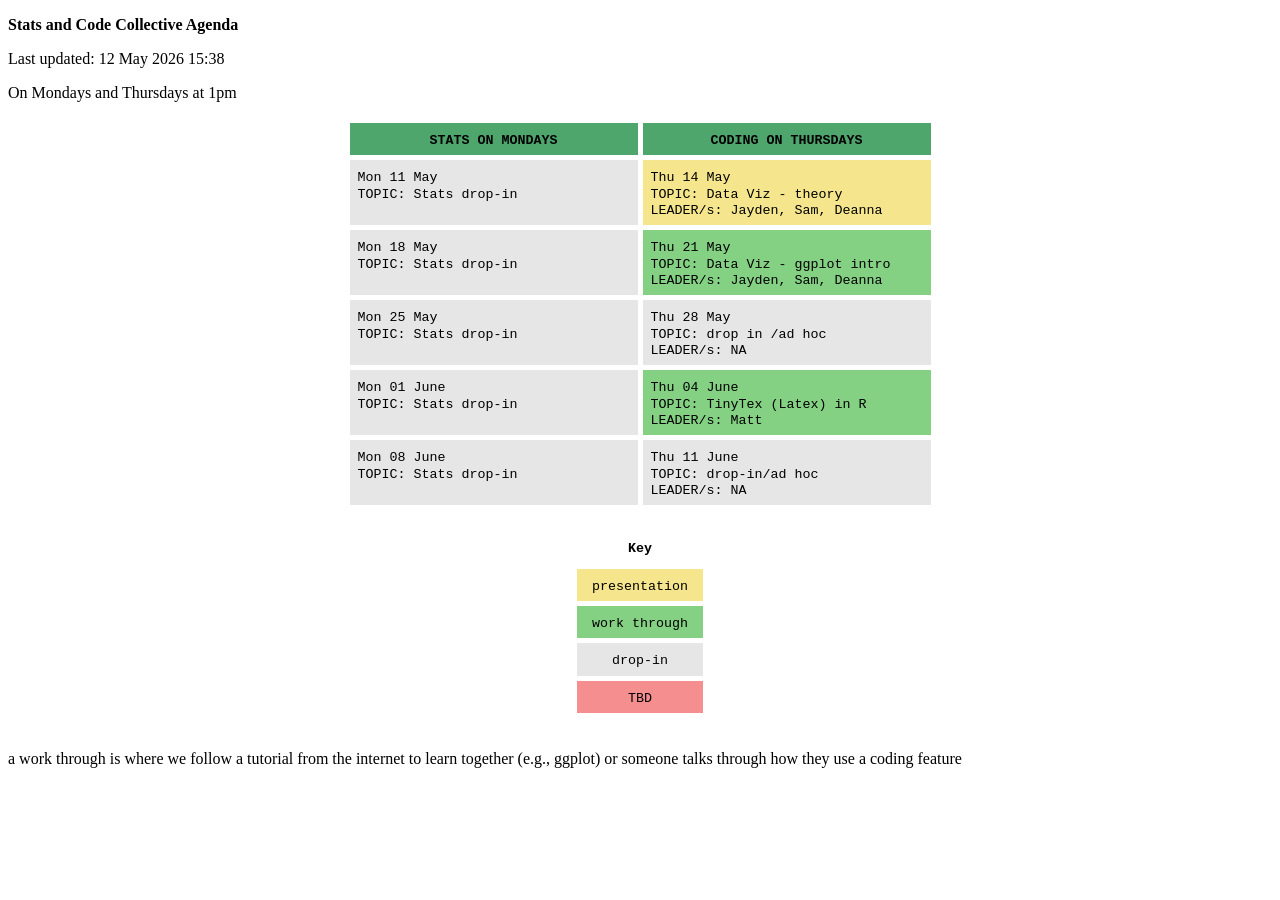
==== index.html @ 6c2052ed "update" ====
<!DOCTYPE html>
<html xmlns="http://www.w3.org/1999/xhtml" lang="en" xml:lang="en"><head>

<meta charset="utf-8">
<meta name="generator" content="quarto-1.9.36">

<meta name="viewport" content="width=device-width, initial-scale=1.0, user-scalable=yes">


<title>stats_and_code_collective_agenda</title>
<style>
/* Default styles provided by pandoc.
** See https://pandoc.org/MANUAL.html#variables-for-html for config info.
*/
code{white-space: pre-wrap;}
span.smallcaps{font-variant: small-caps;}
div.columns{display: flex; gap: min(4vw, 1.5em);}
div.column{flex: auto; overflow-x: auto;}
div.hanging-indent{margin-left: 1.5em; text-indent: -1.5em;}
ul.task-list{list-style: none;}
ul.task-list li input[type="checkbox"] {
  width: 0.8em;
  margin: 0 0.8em 0.2em -1em; /* quarto-specific, see https://github.com/quarto-dev/quarto-cli/issues/4556 */ 
  vertical-align: middle;
}
</style>


<script src="Stats_and_code_collective_agenda_files/libs/clipboard/clipboard.min.js"></script>
<script src="Stats_and_code_collective_agenda_files/libs/quarto-html/quarto.js" type="module"></script>
<script src="Stats_and_code_collective_agenda_files/libs/quarto-html/tabsets/tabsets.js" type="module"></script>
<script src="Stats_and_code_collective_agenda_files/libs/quarto-html/popper.min.js"></script>
<script src="Stats_and_code_collective_agenda_files/libs/quarto-html/tippy.umd.min.js"></script>
<script src="Stats_and_code_collective_agenda_files/libs/quarto-html/anchor.min.js"></script>
<link href="Stats_and_code_collective_agenda_files/libs/quarto-html/tippy.css" rel="stylesheet">
<link href="Stats_and_code_collective_agenda_files/libs/quarto-html/quarto-syntax-highlighting-845c23b38eaddc0f92fda52bfe77a8c8.css" rel="stylesheet" id="quarto-text-highlighting-styles">
<script src="Stats_and_code_collective_agenda_files/libs/bootstrap/bootstrap.min.js"></script>
<link href="Stats_and_code_collective_agenda_files/libs/bootstrap/bootstrap-icons.css" rel="stylesheet">
<link href="Stats_and_code_collective_agenda_files/libs/bootstrap/bootstrap-c3955f459717b5b4358c14a876ae69dc.min.css" rel="stylesheet" append-hash="true" id="quarto-bootstrap" data-mode="light">
<link href="Stats_and_code_collective_agenda_files/libs/tabwid-1.1.3/tabwid.css" rel="stylesheet">

<script src="Stats_and_code_collective_agenda_files/libs/tabwid-1.1.3/tabwid.js"></script>



</head>

<body class="fullcontent quarto-light">

<div id="quarto-content" class="page-columns page-rows-contents page-layout-article">

<main class="content" id="quarto-document-content">




<p><strong>Stats and Code Collective Agenda</strong></p>
<p>Last updated: 12 May 2026 15:38</p>
<p>On Mondays and Thursdays at 1pm</p>
<div class="tabwid"><style>.cl-d36c697e{}.cl-d3622162{font-family:'Courier New';font-size:10pt;font-weight:bold;font-style:normal;text-decoration:none;color:rgba(0, 0, 0, 1.00);background-color:transparent;}.cl-d362218a{font-family:'Courier New';font-size:10pt;font-weight:normal;font-style:normal;text-decoration:none;color:rgba(0, 0, 0, 1.00);background-color:transparent;}.cl-d367a27c{margin:0;text-align:center;border-bottom: 0 solid rgba(0, 0, 0, 1.00);border-top: 0 solid rgba(0, 0, 0, 1.00);border-left: 0 solid rgba(0, 0, 0, 1.00);border-right: 0 solid rgba(0, 0, 0, 1.00);padding-bottom:6pt;padding-top:6pt;padding-left:6pt;padding-right:6pt;line-height: 1;background-color:transparent;}.cl-d367a290{margin:0;text-align:left;border-bottom: 0 solid rgba(0, 0, 0, 1.00);border-top: 0 solid rgba(0, 0, 0, 1.00);border-left: 0 solid rgba(0, 0, 0, 1.00);border-right: 0 solid rgba(0, 0, 0, 1.00);padding-bottom:6pt;padding-top:6pt;padding-left:6pt;padding-right:6pt;line-height: 1;background-color:transparent;}.cl-d367cd7e{width:3in;background-color:rgba(78, 166, 109, 1.00);vertical-align: top;border-bottom: 4pt solid rgba(255, 255, 255, 1.00);border-top: 4pt solid rgba(255, 255, 255, 1.00);border-left: 4pt solid rgba(255, 255, 255, 1.00);border-right: 4pt solid rgba(255, 255, 255, 1.00);margin-bottom:0;margin-top:0;margin-left:0;margin-right:0;}.cl-d367cd88{width:3in;background-color:rgba(230, 230, 230, 1.00);vertical-align: top;border-bottom: 4pt solid rgba(255, 255, 255, 1.00);border-top: 0 solid rgba(0, 0, 0, 1.00);border-left: 4pt solid rgba(255, 255, 255, 1.00);border-right: 4pt solid rgba(255, 255, 255, 1.00);margin-bottom:0;margin-top:0;margin-left:0;margin-right:0;}.cl-d367cd92{width:3in;background-color:rgba(245, 230, 142, 1.00);vertical-align: top;border-bottom: 4pt solid rgba(255, 255, 255, 1.00);border-top: 0 solid rgba(0, 0, 0, 1.00);border-left: 4pt solid rgba(255, 255, 255, 1.00);border-right: 4pt solid rgba(255, 255, 255, 1.00);margin-bottom:0;margin-top:0;margin-left:0;margin-right:0;}.cl-d367cd93{width:3in;background-color:rgba(230, 230, 230, 1.00);vertical-align: top;border-bottom: 4pt solid rgba(255, 255, 255, 1.00);border-top: 4pt solid rgba(255, 255, 255, 1.00);border-left: 4pt solid rgba(255, 255, 255, 1.00);border-right: 4pt solid rgba(255, 255, 255, 1.00);margin-bottom:0;margin-top:0;margin-left:0;margin-right:0;}.cl-d367cd9c{width:3in;background-color:rgba(133, 209, 132, 1.00);vertical-align: top;border-bottom: 4pt solid rgba(255, 255, 255, 1.00);border-top: 4pt solid rgba(255, 255, 255, 1.00);border-left: 4pt solid rgba(255, 255, 255, 1.00);border-right: 4pt solid rgba(255, 255, 255, 1.00);margin-bottom:0;margin-top:0;margin-left:0;margin-right:0;}.cl-d367cd9d{width:3in;background-color:rgba(230, 230, 230, 1.00);vertical-align: top;border-bottom: 4pt solid rgba(255, 255, 255, 1.00);border-top: 4pt solid rgba(255, 255, 255, 1.00);border-left: 4pt solid rgba(255, 255, 255, 1.00);border-right: 4pt solid rgba(255, 255, 255, 1.00);margin-bottom:0;margin-top:0;margin-left:0;margin-right:0;}.cl-d367cd9e{width:3in;background-color:rgba(230, 230, 230, 1.00);vertical-align: top;border-bottom: 4pt solid rgba(255, 255, 255, 1.00);border-top: 4pt solid rgba(255, 255, 255, 1.00);border-left: 4pt solid rgba(255, 255, 255, 1.00);border-right: 4pt solid rgba(255, 255, 255, 1.00);margin-bottom:0;margin-top:0;margin-left:0;margin-right:0;}.cl-d367cda6{width:3in;background-color:rgba(133, 209, 132, 1.00);vertical-align: top;border-bottom: 4pt solid rgba(255, 255, 255, 1.00);border-top: 4pt solid rgba(255, 255, 255, 1.00);border-left: 4pt solid rgba(255, 255, 255, 1.00);border-right: 4pt solid rgba(255, 255, 255, 1.00);margin-bottom:0;margin-top:0;margin-left:0;margin-right:0;}.cl-d367cda7{width:3in;background-color:rgba(230, 230, 230, 1.00);vertical-align: top;border-bottom: 4pt solid rgba(255, 255, 255, 1.00);border-top: 4pt solid rgba(255, 255, 255, 1.00);border-left: 4pt solid rgba(255, 255, 255, 1.00);border-right: 4pt solid rgba(255, 255, 255, 1.00);margin-bottom:0;margin-top:0;margin-left:0;margin-right:0;}</style><table data-quarto-disable-processing="true" class="cl-d36c697e"><thead><tr style="overflow-wrap:break-word;"><th class="cl-d367cd7e"><p class="cl-d367a27c"><span class="cl-d3622162">STATS ON MONDAYS</span></p></th><th class="cl-d367cd7e"><p class="cl-d367a27c"><span class="cl-d3622162">CODING ON THURSDAYS</span></p></th></tr></thead><tbody><tr style="overflow-wrap:break-word;"><td class="cl-d367cd88"><p class="cl-d367a290"><span class="cl-d362218a">Mon 11 May</span><br><span class="cl-d362218a">TOPIC: Stats drop-in</span><br></p></td><td class="cl-d367cd92"><p class="cl-d367a290"><span class="cl-d362218a">Thu 14 May</span><br><span class="cl-d362218a">TOPIC: Data Viz - theory</span><br><span class="cl-d362218a">LEADER/s: Jayden, Sam, Deanna</span></p></td></tr><tr style="overflow-wrap:break-word;"><td class="cl-d367cd93"><p class="cl-d367a290"><span class="cl-d362218a">Mon 18 May</span><br><span class="cl-d362218a">TOPIC: Stats drop-in</span><br></p></td><td class="cl-d367cd9c"><p class="cl-d367a290"><span class="cl-d362218a">Thu 21 May</span><br><span class="cl-d362218a">TOPIC: Data Viz - ggplot intro</span><br><span class="cl-d362218a">LEADER/s: Jayden, Sam, Deanna</span></p></td></tr><tr style="overflow-wrap:break-word;"><td class="cl-d367cd9d"><p class="cl-d367a290"><span class="cl-d362218a">Mon 25 May</span><br><span class="cl-d362218a">TOPIC: Stats drop-in</span><br></p></td><td class="cl-d367cd9d"><p class="cl-d367a290"><span class="cl-d362218a">Thu 28 May</span><br><span class="cl-d362218a">TOPIC: drop in /ad hoc</span><br><span class="cl-d362218a">LEADER/s: NA</span></p></td></tr><tr style="overflow-wrap:break-word;"><td class="cl-d367cd9e"><p class="cl-d367a290"><span class="cl-d362218a">Mon 01 June</span><br><span class="cl-d362218a">TOPIC: Stats drop-in</span><br></p></td><td class="cl-d367cda6"><p class="cl-d367a290"><span class="cl-d362218a">Thu 04 June</span><br><span class="cl-d362218a">TOPIC: TinyTex (Latex) in R</span><br><span class="cl-d362218a">LEADER/s: Matt</span></p></td></tr><tr style="overflow-wrap:break-word;"><td class="cl-d367cda7"><p class="cl-d367a290"><span class="cl-d362218a">Mon 08 June</span><br><span class="cl-d362218a">TOPIC: Stats drop-in</span><br></p></td><td class="cl-d367cda7"><p class="cl-d367a290"><span class="cl-d362218a">Thu 11 June</span><br><span class="cl-d362218a">TOPIC: drop-in/ad hoc</span><br><span class="cl-d362218a">LEADER/s: NA</span></p></td></tr></tbody></table></div>
<div class="tabwid"><style>.cl-d374af30{}.cl-d36f9734{font-family:'Courier New';font-size:10pt;font-weight:bold;font-style:normal;text-decoration:none;color:rgba(0, 0, 0, 1.00);background-color:transparent;}.cl-d36f973e{font-family:'Courier New';font-size:10pt;font-weight:normal;font-style:normal;text-decoration:none;color:rgba(0, 0, 0, 1.00);background-color:transparent;}.cl-d371ae20{margin:0;text-align:center;border-bottom: 0 solid rgba(0, 0, 0, 1.00);border-top: 0 solid rgba(0, 0, 0, 1.00);border-left: 0 solid rgba(0, 0, 0, 1.00);border-right: 0 solid rgba(0, 0, 0, 1.00);padding-bottom:6pt;padding-top:6pt;padding-left:6pt;padding-right:6pt;line-height: 1;background-color:transparent;}.cl-d371c036{width:1.322in;background-color:transparent;vertical-align: middle;border-bottom: 4pt solid rgba(255, 255, 255, 1.00);border-top: 4pt solid rgba(255, 255, 255, 1.00);border-left: 4pt solid rgba(255, 255, 255, 1.00);border-right: 4pt solid rgba(255, 255, 255, 1.00);margin-bottom:0;margin-top:0;margin-left:0;margin-right:0;}.cl-d371c037{width:1.322in;background-color:rgba(245, 230, 142, 1.00);vertical-align: middle;border-bottom: 4pt solid rgba(255, 255, 255, 1.00);border-top: 0 solid rgba(0, 0, 0, 1.00);border-left: 4pt solid rgba(255, 255, 255, 1.00);border-right: 4pt solid rgba(255, 255, 255, 1.00);margin-bottom:0;margin-top:0;margin-left:0;margin-right:0;}.cl-d371c038{width:1.322in;background-color:rgba(133, 209, 132, 1.00);vertical-align: middle;border-bottom: 4pt solid rgba(255, 255, 255, 1.00);border-top: 4pt solid rgba(255, 255, 255, 1.00);border-left: 4pt solid rgba(255, 255, 255, 1.00);border-right: 4pt solid rgba(255, 255, 255, 1.00);margin-bottom:0;margin-top:0;margin-left:0;margin-right:0;}.cl-d371c040{width:1.322in;background-color:rgba(230, 230, 230, 1.00);vertical-align: middle;border-bottom: 4pt solid rgba(255, 255, 255, 1.00);border-top: 4pt solid rgba(255, 255, 255, 1.00);border-left: 4pt solid rgba(255, 255, 255, 1.00);border-right: 4pt solid rgba(255, 255, 255, 1.00);margin-bottom:0;margin-top:0;margin-left:0;margin-right:0;}.cl-d371c041{width:1.322in;background-color:rgba(245, 142, 142, 1.00);vertical-align: middle;border-bottom: 4pt solid rgba(255, 255, 255, 1.00);border-top: 4pt solid rgba(255, 255, 255, 1.00);border-left: 4pt solid rgba(255, 255, 255, 1.00);border-right: 4pt solid rgba(255, 255, 255, 1.00);margin-bottom:0;margin-top:0;margin-left:0;margin-right:0;}</style><table data-quarto-disable-processing="true" class="cl-d374af30"><thead><tr style="overflow-wrap:break-word;"><th class="cl-d371c036"><p class="cl-d371ae20"><span class="cl-d36f9734">Key</span></p></th></tr></thead><tbody><tr style="overflow-wrap:break-word;"><td class="cl-d371c037"><p class="cl-d371ae20"><span class="cl-d36f973e">presentation</span></p></td></tr><tr style="overflow-wrap:break-word;"><td class="cl-d371c038"><p class="cl-d371ae20"><span class="cl-d36f973e">work through</span></p></td></tr><tr style="overflow-wrap:break-word;"><td class="cl-d371c040"><p class="cl-d371ae20"><span class="cl-d36f973e">drop-in</span></p></td></tr><tr style="overflow-wrap:break-word;"><td class="cl-d371c041"><p class="cl-d371ae20"><span class="cl-d36f973e">TBD</span></p></td></tr></tbody></table></div>
<p>a work through is where we follow a tutorial from the internet to learn together (e.g., ggplot) or someone talks through how they use a coding feature</p>

</main>
<!-- /main column -->
<script id="quarto-html-after-body" type="application/javascript">
  window.document.addEventListener("DOMContentLoaded", function (event) {
    const icon = "";
    const anchorJS = new window.AnchorJS();
    anchorJS.options = {
      placement: 'right',
      icon: icon
    };
    anchorJS.add('.anchored');
    const isCodeAnnotation = (el) => {
      for (const clz of el.classList) {
        if (clz.startsWith('code-annotation-')) {                     
          return true;
        }
      }
      return false;
    }
    const onCopySuccess = function(e) {
      // button target
      const button = e.trigger;
      // don't keep focus
      button.blur();
      // flash "checked"
      button.classList.add('code-copy-button-checked');
      var currentTitle = button.getAttribute("title");
      button.setAttribute("title", "Copied!");
      let tooltip;
      if (window.bootstrap) {
        button.setAttribute("data-bs-toggle", "tooltip");
        button.setAttribute("data-bs-placement", "left");
        button.setAttribute("data-bs-title", "Copied!");
        tooltip = new bootstrap.Tooltip(button, 
          { trigger: "manual", 
            customClass: "code-copy-button-tooltip",
            offset: [0, -8]});
        tooltip.show();    
      }
      setTimeout(function() {
        if (tooltip) {
          tooltip.hide();
          button.removeAttribute("data-bs-title");
          button.removeAttribute("data-bs-toggle");
          button.removeAttribute("data-bs-placement");
        }
        button.setAttribute("title", currentTitle);
        button.classList.remove('code-copy-button-checked');
      }, 1000);
      // clear code selection
      e.clearSelection();
    }
    const getTextToCopy = function(trigger) {
      const outerScaffold = trigger.parentElement.cloneNode(true);
      const codeEl = outerScaffold.querySelector('code');
      for (const childEl of codeEl.children) {
        if (isCodeAnnotation(childEl)) {
          childEl.remove();
        }
      }
      return codeEl.innerText;
    }
    const clipboard = new window.ClipboardJS('.code-copy-button:not([data-in-quarto-modal])', {
      text: getTextToCopy
    });
    clipboard.on('success', onCopySuccess);
    if (window.document.getElementById('quarto-embedded-source-code-modal')) {
      const clipboardModal = new window.ClipboardJS('.code-copy-button[data-in-quarto-modal]', {
        text: getTextToCopy,
        container: window.document.getElementById('quarto-embedded-source-code-modal')
      });
      clipboardModal.on('success', onCopySuccess);
    }
      var localhostRegex = new RegExp(/^(?:http|https):\/\/localhost\:?[0-9]*\//);
      var mailtoRegex = new RegExp(/^mailto:/);
        var filterRegex = new RegExp('/' + window.location.host + '/');
      var isInternal = (href) => {
          return filterRegex.test(href) || localhostRegex.test(href) || mailtoRegex.test(href);
      }
      // Inspect non-navigation links and adorn them if external
     var links = window.document.querySelectorAll('a[href]:not(.nav-link):not(.navbar-brand):not(.toc-action):not(.sidebar-link):not(.sidebar-item-toggle):not(.pagination-link):not(.no-external):not([aria-hidden]):not(.dropdown-item):not(.quarto-navigation-tool):not(.about-link)');
      for (var i=0; i<links.length; i++) {
        const link = links[i];
        if (!isInternal(link.href)) {
          // undo the damage that might have been done by quarto-nav.js in the case of
          // links that we want to consider external
          if (link.dataset.originalHref !== undefined) {
            link.href = link.dataset.originalHref;
          }
        }
      }
    function tippyHover(el, contentFn, onTriggerFn, onUntriggerFn) {
      const config = {
        allowHTML: true,
        maxWidth: 500,
        delay: 100,
        arrow: false,
        appendTo: function(el) {
            return el.parentElement;
        },
        interactive: true,
        interactiveBorder: 10,
        theme: 'quarto',
        placement: 'bottom-start',
      };
      if (contentFn) {
        config.content = contentFn;
      }
      if (onTriggerFn) {
        config.onTrigger = onTriggerFn;
      }
      if (onUntriggerFn) {
        config.onUntrigger = onUntriggerFn;
      }
      window.tippy(el, config); 
    }
    const noterefs = window.document.querySelectorAll('a[role="doc-noteref"]');
    for (var i=0; i<noterefs.length; i++) {
      const ref = noterefs[i];
      tippyHover(ref, function() {
        // use id or data attribute instead here
        let href = ref.getAttribute('data-footnote-href') || ref.getAttribute('href');
        try { href = new URL(href).hash; } catch {}
        const id = href.replace(/^#\/?/, "");
        const note = window.document.getElementById(id);
        if (note) {
          return note.innerHTML;
        } else {
          return "";
        }
      });
    }
    const xrefs = window.document.querySelectorAll('a.quarto-xref');
    const processXRef = (id, note) => {
      // Strip column container classes
      const stripColumnClz = (el) => {
        el.classList.remove("page-full", "page-columns");
        if (el.children) {
          for (const child of el.children) {
            stripColumnClz(child);
          }
        }
      }
      stripColumnClz(note)
      if (id === null || id.startsWith('sec-')) {
        // Special case sections, only their first couple elements
        const container = document.createElement("div");
        if (note.children && note.children.length > 2) {
          container.appendChild(note.children[0].cloneNode(true));
          for (let i = 1; i < note.children.length; i++) {
            const child = note.children[i];
            if (child.tagName === "P" && child.innerText === "") {
              continue;
            } else {
              container.appendChild(child.cloneNode(true));
              break;
            }
          }
          if (window.Quarto?.typesetMath) {
            window.Quarto.typesetMath(container);
          }
          return container.innerHTML
        } else {
          if (window.Quarto?.typesetMath) {
            window.Quarto.typesetMath(note);
          }
          return note.innerHTML;
        }
      } else {
        // Remove any anchor links if they are present
        const anchorLink = note.querySelector('a.anchorjs-link');
        if (anchorLink) {
          anchorLink.remove();
        }
        if (window.Quarto?.typesetMath) {
          window.Quarto.typesetMath(note);
        }
        if (note.classList.contains("callout")) {
          return note.outerHTML;
        } else {
          return note.innerHTML;
        }
      }
    }
    for (var i=0; i<xrefs.length; i++) {
      const xref = xrefs[i];
      tippyHover(xref, undefined, function(instance) {
        instance.disable();
        let url = xref.getAttribute('href');
        let hash = undefined; 
        if (url.startsWith('#')) {
          hash = url;
        } else {
          try { hash = new URL(url).hash; } catch {}
        }
        if (hash) {
          const id = hash.replace(/^#\/?/, "");
          const note = window.document.getElementById(id);
          if (note !== null) {
            try {
              const html = processXRef(id, note.cloneNode(true));
              instance.setContent(html);
            } finally {
              instance.enable();
              instance.show();
            }
          } else {
            // See if we can fetch this
            fetch(url.split('#')[0])
            .then(res => res.text())
            .then(html => {
              const parser = new DOMParser();
              const htmlDoc = parser.parseFromString(html, "text/html");
              const note = htmlDoc.getElementById(id);
              if (note !== null) {
                const html = processXRef(id, note);
                instance.setContent(html);
              } 
            }).finally(() => {
              instance.enable();
              instance.show();
            });
          }
        } else {
          // See if we can fetch a full url (with no hash to target)
          // This is a special case and we should probably do some content thinning / targeting
          fetch(url)
          .then(res => res.text())
          .then(html => {
            const parser = new DOMParser();
            const htmlDoc = parser.parseFromString(html, "text/html");
            const note = htmlDoc.querySelector('main.content');
            if (note !== null) {
              // This should only happen for chapter cross references
              // (since there is no id in the URL)
              // remove the first header
              if (note.children.length > 0 && note.children[0].tagName === "HEADER") {
                note.children[0].remove();
              }
              const html = processXRef(null, note);
              instance.setContent(html);
            } 
          }).finally(() => {
            instance.enable();
            instance.show();
          });
        }
      }, function(instance) {
      });
    }
        let selectedAnnoteEl;
        const selectorForAnnotation = ( cell, annotation) => {
          let cellAttr = 'data-code-cell="' + cell + '"';
          let lineAttr = 'data-code-annotation="' +  annotation + '"';
          const selector = 'span[' + cellAttr + '][' + lineAttr + ']';
          return selector;
        }
        const selectCodeLines = (annoteEl) => {
          const doc = window.document;
          const targetCell = annoteEl.getAttribute("data-target-cell");
          const targetAnnotation = annoteEl.getAttribute("data-target-annotation");
          const annoteSpan = window.document.querySelector(selectorForAnnotation(targetCell, targetAnnotation));
          const lines = annoteSpan.getAttribute("data-code-lines").split(",");
          const lineIds = lines.map((line) => {
            return targetCell + "-" + line;
          })
          let top = null;
          let height = null;
          let parent = null;
          if (lineIds.length > 0) {
              //compute the position of the single el (top and bottom and make a div)
              const el = window.document.getElementById(lineIds[0]);
              top = el.offsetTop;
              height = el.offsetHeight;
              parent = el.parentElement.parentElement;
            if (lineIds.length > 1) {
              const lastEl = window.document.getElementById(lineIds[lineIds.length - 1]);
              const bottom = lastEl.offsetTop + lastEl.offsetHeight;
              height = bottom - top;
            }
            if (top !== null && height !== null && parent !== null) {
              // cook up a div (if necessary) and position it 
              let div = window.document.getElementById("code-annotation-line-highlight");
              if (div === null) {
                div = window.document.createElement("div");
                div.setAttribute("id", "code-annotation-line-highlight");
                div.style.position = 'absolute';
                parent.appendChild(div);
              }
              div.style.top = top - 2 + "px";
              div.style.height = height + 4 + "px";
              div.style.left = 0;
              let gutterDiv = window.document.getElementById("code-annotation-line-highlight-gutter");
              if (gutterDiv === null) {
                gutterDiv = window.document.createElement("div");
                gutterDiv.setAttribute("id", "code-annotation-line-highlight-gutter");
                gutterDiv.style.position = 'absolute';
                const codeCell = window.document.getElementById(targetCell);
                const gutter = codeCell.querySelector('.code-annotation-gutter');
                gutter.appendChild(gutterDiv);
              }
              gutterDiv.style.top = top - 2 + "px";
              gutterDiv.style.height = height + 4 + "px";
            }
            selectedAnnoteEl = annoteEl;
          }
        };
        const unselectCodeLines = () => {
          const elementsIds = ["code-annotation-line-highlight", "code-annotation-line-highlight-gutter"];
          elementsIds.forEach((elId) => {
            const div = window.document.getElementById(elId);
            if (div) {
              div.remove();
            }
          });
          selectedAnnoteEl = undefined;
        };
          // Handle positioning of the toggle
      window.addEventListener(
        "resize",
        throttle(() => {
          elRect = undefined;
          if (selectedAnnoteEl) {
            selectCodeLines(selectedAnnoteEl);
          }
        }, 10)
      );
      function throttle(fn, ms) {
      let throttle = false;
      let timer;
        return (...args) => {
          if(!throttle) { // first call gets through
              fn.apply(this, args);
              throttle = true;
          } else { // all the others get throttled
              if(timer) clearTimeout(timer); // cancel #2
              timer = setTimeout(() => {
                fn.apply(this, args);
                timer = throttle = false;
              }, ms);
          }
        };
      }
        // Attach click handler to the DT
        const annoteDls = window.document.querySelectorAll('dt[data-target-cell]');
        for (const annoteDlNode of annoteDls) {
          annoteDlNode.addEventListener('click', (event) => {
            const clickedEl = event.target;
            if (clickedEl !== selectedAnnoteEl) {
              unselectCodeLines();
              const activeEl = window.document.querySelector('dt[data-target-cell].code-annotation-active');
              if (activeEl) {
                activeEl.classList.remove('code-annotation-active');
              }
              selectCodeLines(clickedEl);
              clickedEl.classList.add('code-annotation-active');
            } else {
              // Unselect the line
              unselectCodeLines();
              clickedEl.classList.remove('code-annotation-active');
            }
          });
        }
    const findCites = (el) => {
      const parentEl = el.parentElement;
      if (parentEl) {
        const cites = parentEl.dataset.cites;
        if (cites) {
          return {
            el,
            cites: cites.split(' ')
          };
        } else {
          return findCites(el.parentElement)
        }
      } else {
        return undefined;
      }
    };
    var bibliorefs = window.document.querySelectorAll('a[role="doc-biblioref"]');
    for (var i=0; i<bibliorefs.length; i++) {
      const ref = bibliorefs[i];
      const citeInfo = findCites(ref);
      if (citeInfo) {
        tippyHover(citeInfo.el, function() {
          var popup = window.document.createElement('div');
          citeInfo.cites.forEach(function(cite) {
            var citeDiv = window.document.createElement('div');
            citeDiv.classList.add('hanging-indent');
            citeDiv.classList.add('csl-entry');
            var biblioDiv = window.document.getElementById('ref-' + cite);
            if (biblioDiv) {
              citeDiv.innerHTML = biblioDiv.innerHTML;
            }
            popup.appendChild(citeDiv);
          });
          return popup.innerHTML;
        });
      }
    }
  });
  </script>
</div> <!-- /content -->




</body></html>
---- Stats_and_code_collective_agenda_files/libs/quarto-html/tippy.css ----
.tippy-box[data-animation=fade][data-state=hidden]{opacity:0}[data-tippy-root]{max-width:calc(100vw - 10px)}.tippy-box{position:relative;background-color:#333;color:#fff;border-radius:4px;font-size:14px;line-height:1.4;white-space:normal;outline:0;transition-property:transform,visibility,opacity}.tippy-box[data-placement^=top]>.tippy-arrow{bottom:0}.tippy-box[data-placement^=top]>.tippy-arrow:before{bottom:-7px;left:0;border-width:8px 8px 0;border-top-color:initial;transform-origin:center top}.tippy-box[data-placement^=bottom]>.tippy-arrow{top:0}.tippy-box[data-placement^=bottom]>.tippy-arrow:before{top:-7px;left:0;border-width:0 8px 8px;border-bottom-color:initial;transform-origin:center bottom}.tippy-box[data-placement^=left]>.tippy-arrow{right:0}.tippy-box[data-placement^=left]>.tippy-arrow:before{border-width:8px 0 8px 8px;border-left-color:initial;right:-7px;transform-origin:center left}.tippy-box[data-placement^=right]>.tippy-arrow{left:0}.tippy-box[data-placement^=right]>.tippy-arrow:before{left:-7px;border-width:8px 8px 8px 0;border-right-color:initial;transform-origin:center right}.tippy-box[data-inertia][data-state=visible]{transition-timing-function:cubic-bezier(.54,1.5,.38,1.11)}.tippy-arrow{width:16px;height:16px;color:#333}.tippy-arrow:before{content:"";position:absolute;border-color:transparent;border-style:solid}.tippy-content{position:relative;padding:5px 9px;z-index:1}
---- Stats_and_code_collective_agenda_files/libs/quarto-html/quarto-syntax-highlighting-845c23b38eaddc0f92fda52bfe77a8c8.css ----
/* quarto syntax highlight colors */
:root {
  --quarto-hl-ot-color: #003B4F;
  --quarto-hl-at-color: #657422;
  --quarto-hl-ss-color: #20794D;
  --quarto-hl-an-color: #5E5E5E;
  --quarto-hl-fu-color: #4758AB;
  --quarto-hl-st-color: #20794D;
  --quarto-hl-cf-color: #003B4F;
  --quarto-hl-op-color: #5E5E5E;
  --quarto-hl-er-color: #AD0000;
  --quarto-hl-bn-color: #AD0000;
  --quarto-hl-al-color: #AD0000;
  --quarto-hl-va-color: #111111;
  --quarto-hl-bu-color: inherit;
  --quarto-hl-ex-color: inherit;
  --quarto-hl-pp-color: #AD0000;
  --quarto-hl-in-color: #5E5E5E;
  --quarto-hl-vs-color: #20794D;
  --quarto-hl-wa-color: #5E5E5E;
  --quarto-hl-do-color: #5E5E5E;
  --quarto-hl-im-color: #00769E;
  --quarto-hl-ch-color: #20794D;
  --quarto-hl-dt-color: #AD0000;
  --quarto-hl-fl-color: #AD0000;
  --quarto-hl-co-color: #5E5E5E;
  --quarto-hl-cv-color: #5E5E5E;
  --quarto-hl-cn-color: #8f5902;
  --quarto-hl-sc-color: #5E5E5E;
  --quarto-hl-dv-color: #AD0000;
  --quarto-hl-kw-color: #003B4F;
}

/* other quarto variables */
:root {
  --quarto-font-monospace: SFMono-Regular, Menlo, Monaco, Consolas, "Liberation Mono", "Courier New", monospace;
}

/* syntax highlight based on Pandoc's rules */
pre > code.sourceCode > span {
  color: #003B4F;
}

code.sourceCode > span {
  color: #003B4F;
}

div.sourceCode,
div.sourceCode pre.sourceCode {
  color: #003B4F;
}

/* Normal */
code span {
  color: #003B4F;
}

/* Alert */
code span.al {
  color: #AD0000;
  font-style: inherit;
}

/* Annotation */
code span.an {
  color: #5E5E5E;
  font-style: inherit;
}

/* Attribute */
code span.at {
  color: #657422;
  font-style: inherit;
}

/* BaseN */
code span.bn {
  color: #AD0000;
  font-style: inherit;
}

/* BuiltIn */
code span.bu {
  font-style: inherit;
}

/* ControlFlow */
code span.cf {
  color: #003B4F;
  font-weight: bold;
  font-style: inherit;
}

/* Char */
code span.ch {
  color: #20794D;
  font-style: inherit;
}

/* Constant */
code span.cn {
  color: #8f5902;
  font-style: inherit;
}

/* Comment */
code span.co {
  color: #5E5E5E;
  font-style: inherit;
}

/* CommentVar */
code span.cv {
  color: #5E5E5E;
  font-style: italic;
}

/* Documentation */
code span.do {
  color: #5E5E5E;
  font-style: italic;
}

/* DataType */
code span.dt {
  color: #AD0000;
  font-style: inherit;
}

/* DecVal */
code span.dv {
  color: #AD0000;
  font-style: inherit;
}

/* Error */
code span.er {
  color: #AD0000;
  font-style: inherit;
}

/* Extension */
code span.ex {
  font-style: inherit;
}

/* Float */
code span.fl {
  color: #AD0000;
  font-style: inherit;
}

/* Function */
code span.fu {
  color: #4758AB;
  font-style: inherit;
}

/* Import */
code span.im {
  color: #00769E;
  font-style: inherit;
}

/* Information */
code span.in {
  color: #5E5E5E;
  font-style: inherit;
}

/* Keyword */
code span.kw {
  color: #003B4F;
  font-weight: bold;
  font-style: inherit;
}

/* Operator */
code span.op {
  color: #5E5E5E;
  font-style: inherit;
}

/* Other */
code span.ot {
  color: #003B4F;
  font-style: inherit;
}

/* Preprocessor */
code span.pp {
  color: #AD0000;
  font-style: inherit;
}

/* SpecialChar */
code span.sc {
  color: #5E5E5E;
  font-style: inherit;
}

/* SpecialString */
code span.ss {
  color: #20794D;
  font-style: inherit;
}

/* String */
code span.st {
  color: #20794D;
  font-style: inherit;
}

/* Variable */
code span.va {
  color: #111111;
  font-style: inherit;
}

/* VerbatimString */
code span.vs {
  color: #20794D;
  font-style: inherit;
}

/* Warning */
code span.wa {
  color: #5E5E5E;
  font-style: italic;
}

.prevent-inlining {
  content: "</";
}

/*# sourceMappingURL=ac89f0bb514bba72461919f78549e31c.css.map */
---- Stats_and_code_collective_agenda_files/libs/tabwid-1.1.3/tabwid.css ----
.tabwid {
  font-size: initial;
  padding-bottom: 1em;
}

.tabwid table{
  border-spacing:0px !important;
  border-collapse:collapse;
  line-height:1;
  margin-left:auto;
  margin-right:auto;
  border-width: 0;
  border-color: transparent;
  caption-side: top;
}
.tabwid-caption-bottom table{
  caption-side: bottom;
}
.tabwid_left table{
  margin-left:0;
}
.tabwid_right table{
  margin-right:0;
}
.tabwid td, .tabwid th {
    padding: 0;
}
.tabwid a {
  text-decoration: none;
}
.tabwid thead {
    background-color: transparent;
}
.tabwid tfoot {
    background-color: transparent;
}
.tabwid table tr {
background-color: transparent;
}
.katex-display {
    margin: 0 0 !important;
}
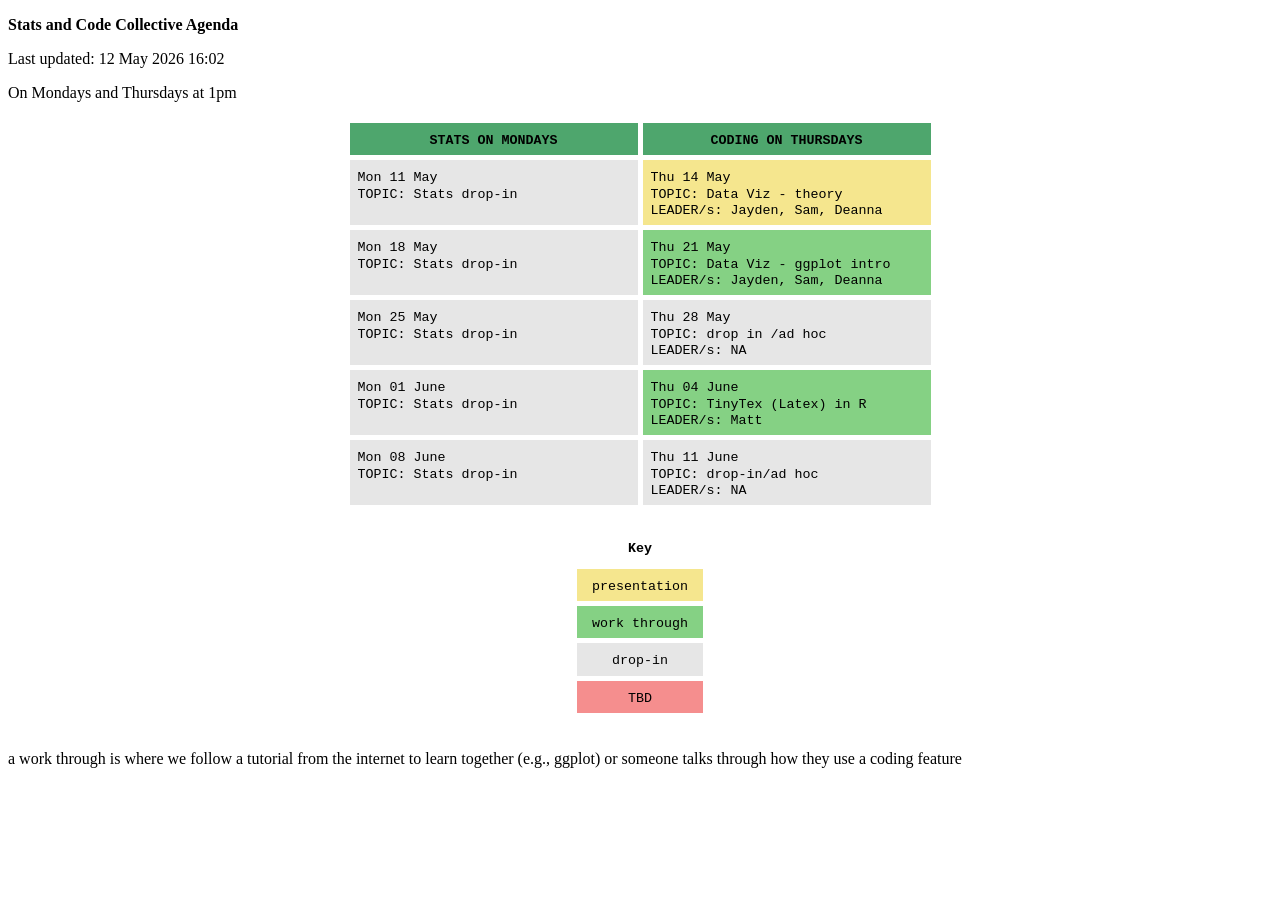
==== commit d1738438: "update" ====
--- a/index.html
+++ b/index.html
@@ -55,10 +55,10 @@
 
 
 <p><strong>Stats and Code Collective Agenda</strong></p>
-<p>Last updated: 12 May 2026 15:38</p>
+<p>Last updated: 12 May 2026 16:02</p>
 <p>On Mondays and Thursdays at 1pm</p>
-<div class="tabwid"><style>.cl-d36c697e{}.cl-d3622162{font-family:'Courier New';font-size:10pt;font-weight:bold;font-style:normal;text-decoration:none;color:rgba(0, 0, 0, 1.00);background-color:transparent;}.cl-d362218a{font-family:'Courier New';font-size:10pt;font-weight:normal;font-style:normal;text-decoration:none;color:rgba(0, 0, 0, 1.00);background-color:transparent;}.cl-d367a27c{margin:0;text-align:center;border-bottom: 0 solid rgba(0, 0, 0, 1.00);border-top: 0 solid rgba(0, 0, 0, 1.00);border-left: 0 solid rgba(0, 0, 0, 1.00);border-right: 0 solid rgba(0, 0, 0, 1.00);padding-bottom:6pt;padding-top:6pt;padding-left:6pt;padding-right:6pt;line-height: 1;background-color:transparent;}.cl-d367a290{margin:0;text-align:left;border-bottom: 0 solid rgba(0, 0, 0, 1.00);border-top: 0 solid rgba(0, 0, 0, 1.00);border-left: 0 solid rgba(0, 0, 0, 1.00);border-right: 0 solid rgba(0, 0, 0, 1.00);padding-bottom:6pt;padding-top:6pt;padding-left:6pt;padding-right:6pt;line-height: 1;background-color:transparent;}.cl-d367cd7e{width:3in;background-color:rgba(78, 166, 109, 1.00);vertical-align: top;border-bottom: 4pt solid rgba(255, 255, 255, 1.00);border-top: 4pt solid rgba(255, 255, 255, 1.00);border-left: 4pt solid rgba(255, 255, 255, 1.00);border-right: 4pt solid rgba(255, 255, 255, 1.00);margin-bottom:0;margin-top:0;margin-left:0;margin-right:0;}.cl-d367cd88{width:3in;background-color:rgba(230, 230, 230, 1.00);vertical-align: top;border-bottom: 4pt solid rgba(255, 255, 255, 1.00);border-top: 0 solid rgba(0, 0, 0, 1.00);border-left: 4pt solid rgba(255, 255, 255, 1.00);border-right: 4pt solid rgba(255, 255, 255, 1.00);margin-bottom:0;margin-top:0;margin-left:0;margin-right:0;}.cl-d367cd92{width:3in;background-color:rgba(245, 230, 142, 1.00);vertical-align: top;border-bottom: 4pt solid rgba(255, 255, 255, 1.00);border-top: 0 solid rgba(0, 0, 0, 1.00);border-left: 4pt solid rgba(255, 255, 255, 1.00);border-right: 4pt solid rgba(255, 255, 255, 1.00);margin-bottom:0;margin-top:0;margin-left:0;margin-right:0;}.cl-d367cd93{width:3in;background-color:rgba(230, 230, 230, 1.00);vertical-align: top;border-bottom: 4pt solid rgba(255, 255, 255, 1.00);border-top: 4pt solid rgba(255, 255, 255, 1.00);border-left: 4pt solid rgba(255, 255, 255, 1.00);border-right: 4pt solid rgba(255, 255, 255, 1.00);margin-bottom:0;margin-top:0;margin-left:0;margin-right:0;}.cl-d367cd9c{width:3in;background-color:rgba(133, 209, 132, 1.00);vertical-align: top;border-bottom: 4pt solid rgba(255, 255, 255, 1.00);border-top: 4pt solid rgba(255, 255, 255, 1.00);border-left: 4pt solid rgba(255, 255, 255, 1.00);border-right: 4pt solid rgba(255, 255, 255, 1.00);margin-bottom:0;margin-top:0;margin-left:0;margin-right:0;}.cl-d367cd9d{width:3in;background-color:rgba(230, 230, 230, 1.00);vertical-align: top;border-bottom: 4pt solid rgba(255, 255, 255, 1.00);border-top: 4pt solid rgba(255, 255, 255, 1.00);border-left: 4pt solid rgba(255, 255, 255, 1.00);border-right: 4pt solid rgba(255, 255, 255, 1.00);margin-bottom:0;margin-top:0;margin-left:0;margin-right:0;}.cl-d367cd9e{width:3in;background-color:rgba(230, 230, 230, 1.00);vertical-align: top;border-bottom: 4pt solid rgba(255, 255, 255, 1.00);border-top: 4pt solid rgba(255, 255, 255, 1.00);border-left: 4pt solid rgba(255, 255, 255, 1.00);border-right: 4pt solid rgba(255, 255, 255, 1.00);margin-bottom:0;margin-top:0;margin-left:0;margin-right:0;}.cl-d367cda6{width:3in;background-color:rgba(133, 209, 132, 1.00);vertical-align: top;border-bottom: 4pt solid rgba(255, 255, 255, 1.00);border-top: 4pt solid rgba(255, 255, 255, 1.00);border-left: 4pt solid rgba(255, 255, 255, 1.00);border-right: 4pt solid rgba(255, 255, 255, 1.00);margin-bottom:0;margin-top:0;margin-left:0;margin-right:0;}.cl-d367cda7{width:3in;background-color:rgba(230, 230, 230, 1.00);vertical-align: top;border-bottom: 4pt solid rgba(255, 255, 255, 1.00);border-top: 4pt solid rgba(255, 255, 255, 1.00);border-left: 4pt solid rgba(255, 255, 255, 1.00);border-right: 4pt solid rgba(255, 255, 255, 1.00);margin-bottom:0;margin-top:0;margin-left:0;margin-right:0;}</style><table data-quarto-disable-processing="true" class="cl-d36c697e"><thead><tr style="overflow-wrap:break-word;"><th class="cl-d367cd7e"><p class="cl-d367a27c"><span class="cl-d3622162">STATS ON MONDAYS</span></p></th><th class="cl-d367cd7e"><p class="cl-d367a27c"><span class="cl-d3622162">CODING ON THURSDAYS</span></p></th></tr></thead><tbody><tr style="overflow-wrap:break-word;"><td class="cl-d367cd88"><p class="cl-d367a290"><span class="cl-d362218a">Mon 11 May</span><br><span class="cl-d362218a">TOPIC: Stats drop-in</span><br></p></td><td class="cl-d367cd92"><p class="cl-d367a290"><span class="cl-d362218a">Thu 14 May</span><br><span class="cl-d362218a">TOPIC: Data Viz - theory</span><br><span class="cl-d362218a">LEADER/s: Jayden, Sam, Deanna</span></p></td></tr><tr style="overflow-wrap:break-word;"><td class="cl-d367cd93"><p class="cl-d367a290"><span class="cl-d362218a">Mon 18 May</span><br><span class="cl-d362218a">TOPIC: Stats drop-in</span><br></p></td><td class="cl-d367cd9c"><p class="cl-d367a290"><span class="cl-d362218a">Thu 21 May</span><br><span class="cl-d362218a">TOPIC: Data Viz - ggplot intro</span><br><span class="cl-d362218a">LEADER/s: Jayden, Sam, Deanna</span></p></td></tr><tr style="overflow-wrap:break-word;"><td class="cl-d367cd9d"><p class="cl-d367a290"><span class="cl-d362218a">Mon 25 May</span><br><span class="cl-d362218a">TOPIC: Stats drop-in</span><br></p></td><td class="cl-d367cd9d"><p class="cl-d367a290"><span class="cl-d362218a">Thu 28 May</span><br><span class="cl-d362218a">TOPIC: drop in /ad hoc</span><br><span class="cl-d362218a">LEADER/s: NA</span></p></td></tr><tr style="overflow-wrap:break-word;"><td class="cl-d367cd9e"><p class="cl-d367a290"><span class="cl-d362218a">Mon 01 June</span><br><span class="cl-d362218a">TOPIC: Stats drop-in</span><br></p></td><td class="cl-d367cda6"><p class="cl-d367a290"><span class="cl-d362218a">Thu 04 June</span><br><span class="cl-d362218a">TOPIC: TinyTex (Latex) in R</span><br><span class="cl-d362218a">LEADER/s: Matt</span></p></td></tr><tr style="overflow-wrap:break-word;"><td class="cl-d367cda7"><p class="cl-d367a290"><span class="cl-d362218a">Mon 08 June</span><br><span class="cl-d362218a">TOPIC: Stats drop-in</span><br></p></td><td class="cl-d367cda7"><p class="cl-d367a290"><span class="cl-d362218a">Thu 11 June</span><br><span class="cl-d362218a">TOPIC: drop-in/ad hoc</span><br><span class="cl-d362218a">LEADER/s: NA</span></p></td></tr></tbody></table></div>
-<div class="tabwid"><style>.cl-d374af30{}.cl-d36f9734{font-family:'Courier New';font-size:10pt;font-weight:bold;font-style:normal;text-decoration:none;color:rgba(0, 0, 0, 1.00);background-color:transparent;}.cl-d36f973e{font-family:'Courier New';font-size:10pt;font-weight:normal;font-style:normal;text-decoration:none;color:rgba(0, 0, 0, 1.00);background-color:transparent;}.cl-d371ae20{margin:0;text-align:center;border-bottom: 0 solid rgba(0, 0, 0, 1.00);border-top: 0 solid rgba(0, 0, 0, 1.00);border-left: 0 solid rgba(0, 0, 0, 1.00);border-right: 0 solid rgba(0, 0, 0, 1.00);padding-bottom:6pt;padding-top:6pt;padding-left:6pt;padding-right:6pt;line-height: 1;background-color:transparent;}.cl-d371c036{width:1.322in;background-color:transparent;vertical-align: middle;border-bottom: 4pt solid rgba(255, 255, 255, 1.00);border-top: 4pt solid rgba(255, 255, 255, 1.00);border-left: 4pt solid rgba(255, 255, 255, 1.00);border-right: 4pt solid rgba(255, 255, 255, 1.00);margin-bottom:0;margin-top:0;margin-left:0;margin-right:0;}.cl-d371c037{width:1.322in;background-color:rgba(245, 230, 142, 1.00);vertical-align: middle;border-bottom: 4pt solid rgba(255, 255, 255, 1.00);border-top: 0 solid rgba(0, 0, 0, 1.00);border-left: 4pt solid rgba(255, 255, 255, 1.00);border-right: 4pt solid rgba(255, 255, 255, 1.00);margin-bottom:0;margin-top:0;margin-left:0;margin-right:0;}.cl-d371c038{width:1.322in;background-color:rgba(133, 209, 132, 1.00);vertical-align: middle;border-bottom: 4pt solid rgba(255, 255, 255, 1.00);border-top: 4pt solid rgba(255, 255, 255, 1.00);border-left: 4pt solid rgba(255, 255, 255, 1.00);border-right: 4pt solid rgba(255, 255, 255, 1.00);margin-bottom:0;margin-top:0;margin-left:0;margin-right:0;}.cl-d371c040{width:1.322in;background-color:rgba(230, 230, 230, 1.00);vertical-align: middle;border-bottom: 4pt solid rgba(255, 255, 255, 1.00);border-top: 4pt solid rgba(255, 255, 255, 1.00);border-left: 4pt solid rgba(255, 255, 255, 1.00);border-right: 4pt solid rgba(255, 255, 255, 1.00);margin-bottom:0;margin-top:0;margin-left:0;margin-right:0;}.cl-d371c041{width:1.322in;background-color:rgba(245, 142, 142, 1.00);vertical-align: middle;border-bottom: 4pt solid rgba(255, 255, 255, 1.00);border-top: 4pt solid rgba(255, 255, 255, 1.00);border-left: 4pt solid rgba(255, 255, 255, 1.00);border-right: 4pt solid rgba(255, 255, 255, 1.00);margin-bottom:0;margin-top:0;margin-left:0;margin-right:0;}</style><table data-quarto-disable-processing="true" class="cl-d374af30"><thead><tr style="overflow-wrap:break-word;"><th class="cl-d371c036"><p class="cl-d371ae20"><span class="cl-d36f9734">Key</span></p></th></tr></thead><tbody><tr style="overflow-wrap:break-word;"><td class="cl-d371c037"><p class="cl-d371ae20"><span class="cl-d36f973e">presentation</span></p></td></tr><tr style="overflow-wrap:break-word;"><td class="cl-d371c038"><p class="cl-d371ae20"><span class="cl-d36f973e">work through</span></p></td></tr><tr style="overflow-wrap:break-word;"><td class="cl-d371c040"><p class="cl-d371ae20"><span class="cl-d36f973e">drop-in</span></p></td></tr><tr style="overflow-wrap:break-word;"><td class="cl-d371c041"><p class="cl-d371ae20"><span class="cl-d36f973e">TBD</span></p></td></tr></tbody></table></div>
+<div class="tabwid"><style>.cl-2305941c{}.cl-22fda2d4{font-family:'Courier New';font-size:10pt;font-weight:bold;font-style:normal;text-decoration:none;color:rgba(0, 0, 0, 1.00);background-color:transparent;}.cl-22fda2f2{font-family:'Courier New';font-size:10pt;font-weight:normal;font-style:normal;text-decoration:none;color:rgba(0, 0, 0, 1.00);background-color:transparent;}.cl-2300e0d4{margin:0;text-align:center;border-bottom: 0 solid rgba(0, 0, 0, 1.00);border-top: 0 solid rgba(0, 0, 0, 1.00);border-left: 0 solid rgba(0, 0, 0, 1.00);border-right: 0 solid rgba(0, 0, 0, 1.00);padding-bottom:6pt;padding-top:6pt;padding-left:6pt;padding-right:6pt;line-height: 1;background-color:transparent;}.cl-2300e0de{margin:0;text-align:left;border-bottom: 0 solid rgba(0, 0, 0, 1.00);border-top: 0 solid rgba(0, 0, 0, 1.00);border-left: 0 solid rgba(0, 0, 0, 1.00);border-right: 0 solid rgba(0, 0, 0, 1.00);padding-bottom:6pt;padding-top:6pt;padding-left:6pt;padding-right:6pt;line-height: 1;background-color:transparent;}.cl-2300f7e0{width:3in;background-color:rgba(78, 166, 109, 1.00);vertical-align: top;border-bottom: 4pt solid rgba(255, 255, 255, 1.00);border-top: 4pt solid rgba(255, 255, 255, 1.00);border-left: 4pt solid rgba(255, 255, 255, 1.00);border-right: 4pt solid rgba(255, 255, 255, 1.00);margin-bottom:0;margin-top:0;margin-left:0;margin-right:0;}.cl-2300f7ea{width:3in;background-color:rgba(230, 230, 230, 1.00);vertical-align: top;border-bottom: 4pt solid rgba(255, 255, 255, 1.00);border-top: 0 solid rgba(0, 0, 0, 1.00);border-left: 4pt solid rgba(255, 255, 255, 1.00);border-right: 4pt solid rgba(255, 255, 255, 1.00);margin-bottom:0;margin-top:0;margin-left:0;margin-right:0;}.cl-2300f7eb{width:3in;background-color:rgba(245, 230, 142, 1.00);vertical-align: top;border-bottom: 4pt solid rgba(255, 255, 255, 1.00);border-top: 0 solid rgba(0, 0, 0, 1.00);border-left: 4pt solid rgba(255, 255, 255, 1.00);border-right: 4pt solid rgba(255, 255, 255, 1.00);margin-bottom:0;margin-top:0;margin-left:0;margin-right:0;}.cl-2300f7f4{width:3in;background-color:rgba(230, 230, 230, 1.00);vertical-align: top;border-bottom: 4pt solid rgba(255, 255, 255, 1.00);border-top: 4pt solid rgba(255, 255, 255, 1.00);border-left: 4pt solid rgba(255, 255, 255, 1.00);border-right: 4pt solid rgba(255, 255, 255, 1.00);margin-bottom:0;margin-top:0;margin-left:0;margin-right:0;}.cl-2300f7f5{width:3in;background-color:rgba(133, 209, 132, 1.00);vertical-align: top;border-bottom: 4pt solid rgba(255, 255, 255, 1.00);border-top: 4pt solid rgba(255, 255, 255, 1.00);border-left: 4pt solid rgba(255, 255, 255, 1.00);border-right: 4pt solid rgba(255, 255, 255, 1.00);margin-bottom:0;margin-top:0;margin-left:0;margin-right:0;}.cl-2300f7fe{width:3in;background-color:rgba(230, 230, 230, 1.00);vertical-align: top;border-bottom: 4pt solid rgba(255, 255, 255, 1.00);border-top: 4pt solid rgba(255, 255, 255, 1.00);border-left: 4pt solid rgba(255, 255, 255, 1.00);border-right: 4pt solid rgba(255, 255, 255, 1.00);margin-bottom:0;margin-top:0;margin-left:0;margin-right:0;}.cl-2300f7ff{width:3in;background-color:rgba(230, 230, 230, 1.00);vertical-align: top;border-bottom: 4pt solid rgba(255, 255, 255, 1.00);border-top: 4pt solid rgba(255, 255, 255, 1.00);border-left: 4pt solid rgba(255, 255, 255, 1.00);border-right: 4pt solid rgba(255, 255, 255, 1.00);margin-bottom:0;margin-top:0;margin-left:0;margin-right:0;}.cl-2300f800{width:3in;background-color:rgba(133, 209, 132, 1.00);vertical-align: top;border-bottom: 4pt solid rgba(255, 255, 255, 1.00);border-top: 4pt solid rgba(255, 255, 255, 1.00);border-left: 4pt solid rgba(255, 255, 255, 1.00);border-right: 4pt solid rgba(255, 255, 255, 1.00);margin-bottom:0;margin-top:0;margin-left:0;margin-right:0;}.cl-2300f801{width:3in;background-color:rgba(230, 230, 230, 1.00);vertical-align: top;border-bottom: 4pt solid rgba(255, 255, 255, 1.00);border-top: 4pt solid rgba(255, 255, 255, 1.00);border-left: 4pt solid rgba(255, 255, 255, 1.00);border-right: 4pt solid rgba(255, 255, 255, 1.00);margin-bottom:0;margin-top:0;margin-left:0;margin-right:0;}</style><table data-quarto-disable-processing="true" class="cl-2305941c"><thead><tr style="overflow-wrap:break-word;"><th class="cl-2300f7e0"><p class="cl-2300e0d4"><span class="cl-22fda2d4">STATS ON MONDAYS</span></p></th><th class="cl-2300f7e0"><p class="cl-2300e0d4"><span class="cl-22fda2d4">CODING ON THURSDAYS</span></p></th></tr></thead><tbody><tr style="overflow-wrap:break-word;"><td class="cl-2300f7ea"><p class="cl-2300e0de"><span class="cl-22fda2f2">Mon 11 May</span><br><span class="cl-22fda2f2">TOPIC: Stats drop-in</span><br></p></td><td class="cl-2300f7eb"><p class="cl-2300e0de"><span class="cl-22fda2f2">Thu 14 May</span><br><span class="cl-22fda2f2">TOPIC: Data Viz - theory</span><br><span class="cl-22fda2f2">LEADER/s: Jayden, Sam, Deanna</span></p></td></tr><tr style="overflow-wrap:break-word;"><td class="cl-2300f7f4"><p class="cl-2300e0de"><span class="cl-22fda2f2">Mon 18 May</span><br><span class="cl-22fda2f2">TOPIC: Stats drop-in</span><br></p></td><td class="cl-2300f7f5"><p class="cl-2300e0de"><span class="cl-22fda2f2">Thu 21 May</span><br><span class="cl-22fda2f2">TOPIC: Data Viz - ggplot intro</span><br><span class="cl-22fda2f2">LEADER/s: Jayden, Sam, Deanna</span></p></td></tr><tr style="overflow-wrap:break-word;"><td class="cl-2300f7fe"><p class="cl-2300e0de"><span class="cl-22fda2f2">Mon 25 May</span><br><span class="cl-22fda2f2">TOPIC: Stats drop-in</span><br></p></td><td class="cl-2300f7fe"><p class="cl-2300e0de"><span class="cl-22fda2f2">Thu 28 May</span><br><span class="cl-22fda2f2">TOPIC: drop in /ad hoc</span><br><span class="cl-22fda2f2">LEADER/s: NA</span></p></td></tr><tr style="overflow-wrap:break-word;"><td class="cl-2300f7ff"><p class="cl-2300e0de"><span class="cl-22fda2f2">Mon 01 June</span><br><span class="cl-22fda2f2">TOPIC: Stats drop-in</span><br></p></td><td class="cl-2300f800"><p class="cl-2300e0de"><span class="cl-22fda2f2">Thu 04 June</span><br><span class="cl-22fda2f2">TOPIC: TinyTex (Latex) in R</span><br><span class="cl-22fda2f2">LEADER/s: Matt</span></p></td></tr><tr style="overflow-wrap:break-word;"><td class="cl-2300f801"><p class="cl-2300e0de"><span class="cl-22fda2f2">Mon 08 June</span><br><span class="cl-22fda2f2">TOPIC: Stats drop-in</span><br></p></td><td class="cl-2300f801"><p class="cl-2300e0de"><span class="cl-22fda2f2">Thu 11 June</span><br><span class="cl-22fda2f2">TOPIC: drop-in/ad hoc</span><br><span class="cl-22fda2f2">LEADER/s: NA</span></p></td></tr></tbody></table></div>
+<div class="tabwid"><style>.cl-231977b6{}.cl-230d349c{font-family:'Courier New';font-size:10pt;font-weight:bold;font-style:normal;text-decoration:none;color:rgba(0, 0, 0, 1.00);background-color:transparent;}.cl-230d34ba{font-family:'Courier New';font-size:10pt;font-weight:normal;font-style:normal;text-decoration:none;color:rgba(0, 0, 0, 1.00);background-color:transparent;}.cl-2315c9e0{margin:0;text-align:center;border-bottom: 0 solid rgba(0, 0, 0, 1.00);border-top: 0 solid rgba(0, 0, 0, 1.00);border-left: 0 solid rgba(0, 0, 0, 1.00);border-right: 0 solid rgba(0, 0, 0, 1.00);padding-bottom:6pt;padding-top:6pt;padding-left:6pt;padding-right:6pt;line-height: 1;background-color:transparent;}.cl-23162f84{width:1.322in;background-color:transparent;vertical-align: middle;border-bottom: 4pt solid rgba(255, 255, 255, 1.00);border-top: 4pt solid rgba(255, 255, 255, 1.00);border-left: 4pt solid rgba(255, 255, 255, 1.00);border-right: 4pt solid rgba(255, 255, 255, 1.00);margin-bottom:0;margin-top:0;margin-left:0;margin-right:0;}.cl-23162fa2{width:1.322in;background-color:rgba(245, 230, 142, 1.00);vertical-align: middle;border-bottom: 4pt solid rgba(255, 255, 255, 1.00);border-top: 0 solid rgba(0, 0, 0, 1.00);border-left: 4pt solid rgba(255, 255, 255, 1.00);border-right: 4pt solid rgba(255, 255, 255, 1.00);margin-bottom:0;margin-top:0;margin-left:0;margin-right:0;}.cl-23162fa3{width:1.322in;background-color:rgba(133, 209, 132, 1.00);vertical-align: middle;border-bottom: 4pt solid rgba(255, 255, 255, 1.00);border-top: 4pt solid rgba(255, 255, 255, 1.00);border-left: 4pt solid rgba(255, 255, 255, 1.00);border-right: 4pt solid rgba(255, 255, 255, 1.00);margin-bottom:0;margin-top:0;margin-left:0;margin-right:0;}.cl-23162fac{width:1.322in;background-color:rgba(230, 230, 230, 1.00);vertical-align: middle;border-bottom: 4pt solid rgba(255, 255, 255, 1.00);border-top: 4pt solid rgba(255, 255, 255, 1.00);border-left: 4pt solid rgba(255, 255, 255, 1.00);border-right: 4pt solid rgba(255, 255, 255, 1.00);margin-bottom:0;margin-top:0;margin-left:0;margin-right:0;}.cl-23162fb6{width:1.322in;background-color:rgba(245, 142, 142, 1.00);vertical-align: middle;border-bottom: 4pt solid rgba(255, 255, 255, 1.00);border-top: 4pt solid rgba(255, 255, 255, 1.00);border-left: 4pt solid rgba(255, 255, 255, 1.00);border-right: 4pt solid rgba(255, 255, 255, 1.00);margin-bottom:0;margin-top:0;margin-left:0;margin-right:0;}</style><table data-quarto-disable-processing="true" class="cl-231977b6"><thead><tr style="overflow-wrap:break-word;"><th class="cl-23162f84"><p class="cl-2315c9e0"><span class="cl-230d349c">Key</span></p></th></tr></thead><tbody><tr style="overflow-wrap:break-word;"><td class="cl-23162fa2"><p class="cl-2315c9e0"><span class="cl-230d34ba">presentation</span></p></td></tr><tr style="overflow-wrap:break-word;"><td class="cl-23162fa3"><p class="cl-2315c9e0"><span class="cl-230d34ba">work through</span></p></td></tr><tr style="overflow-wrap:break-word;"><td class="cl-23162fac"><p class="cl-2315c9e0"><span class="cl-230d34ba">drop-in</span></p></td></tr><tr style="overflow-wrap:break-word;"><td class="cl-23162fb6"><p class="cl-2315c9e0"><span class="cl-230d34ba">TBD</span></p></td></tr></tbody></table></div>
 <p>a work through is where we follow a tutorial from the internet to learn together (e.g., ggplot) or someone talks through how they use a coding feature</p>
 
 </main>
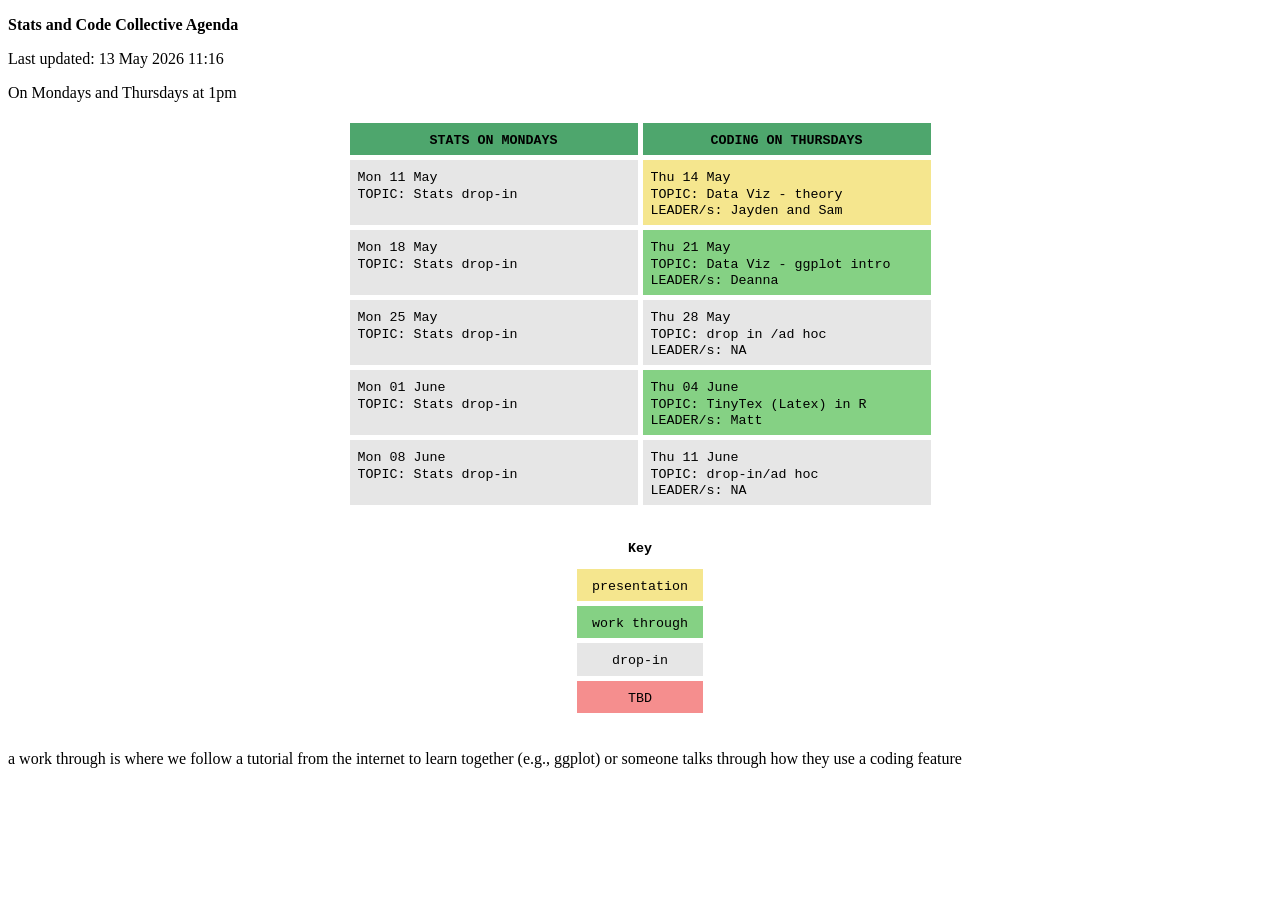
==== commit 66a5ea15: "presenter update" ====
--- a/index.html
+++ b/index.html
@@ -55,10 +55,10 @@
 
 
 <p><strong>Stats and Code Collective Agenda</strong></p>
-<p>Last updated: 12 May 2026 16:02</p>
+<p>Last updated: 13 May 2026 11:16</p>
 <p>On Mondays and Thursdays at 1pm</p>
-<div class="tabwid"><style>.cl-2305941c{}.cl-22fda2d4{font-family:'Courier New';font-size:10pt;font-weight:bold;font-style:normal;text-decoration:none;color:rgba(0, 0, 0, 1.00);background-color:transparent;}.cl-22fda2f2{font-family:'Courier New';font-size:10pt;font-weight:normal;font-style:normal;text-decoration:none;color:rgba(0, 0, 0, 1.00);background-color:transparent;}.cl-2300e0d4{margin:0;text-align:center;border-bottom: 0 solid rgba(0, 0, 0, 1.00);border-top: 0 solid rgba(0, 0, 0, 1.00);border-left: 0 solid rgba(0, 0, 0, 1.00);border-right: 0 solid rgba(0, 0, 0, 1.00);padding-bottom:6pt;padding-top:6pt;padding-left:6pt;padding-right:6pt;line-height: 1;background-color:transparent;}.cl-2300e0de{margin:0;text-align:left;border-bottom: 0 solid rgba(0, 0, 0, 1.00);border-top: 0 solid rgba(0, 0, 0, 1.00);border-left: 0 solid rgba(0, 0, 0, 1.00);border-right: 0 solid rgba(0, 0, 0, 1.00);padding-bottom:6pt;padding-top:6pt;padding-left:6pt;padding-right:6pt;line-height: 1;background-color:transparent;}.cl-2300f7e0{width:3in;background-color:rgba(78, 166, 109, 1.00);vertical-align: top;border-bottom: 4pt solid rgba(255, 255, 255, 1.00);border-top: 4pt solid rgba(255, 255, 255, 1.00);border-left: 4pt solid rgba(255, 255, 255, 1.00);border-right: 4pt solid rgba(255, 255, 255, 1.00);margin-bottom:0;margin-top:0;margin-left:0;margin-right:0;}.cl-2300f7ea{width:3in;background-color:rgba(230, 230, 230, 1.00);vertical-align: top;border-bottom: 4pt solid rgba(255, 255, 255, 1.00);border-top: 0 solid rgba(0, 0, 0, 1.00);border-left: 4pt solid rgba(255, 255, 255, 1.00);border-right: 4pt solid rgba(255, 255, 255, 1.00);margin-bottom:0;margin-top:0;margin-left:0;margin-right:0;}.cl-2300f7eb{width:3in;background-color:rgba(245, 230, 142, 1.00);vertical-align: top;border-bottom: 4pt solid rgba(255, 255, 255, 1.00);border-top: 0 solid rgba(0, 0, 0, 1.00);border-left: 4pt solid rgba(255, 255, 255, 1.00);border-right: 4pt solid rgba(255, 255, 255, 1.00);margin-bottom:0;margin-top:0;margin-left:0;margin-right:0;}.cl-2300f7f4{width:3in;background-color:rgba(230, 230, 230, 1.00);vertical-align: top;border-bottom: 4pt solid rgba(255, 255, 255, 1.00);border-top: 4pt solid rgba(255, 255, 255, 1.00);border-left: 4pt solid rgba(255, 255, 255, 1.00);border-right: 4pt solid rgba(255, 255, 255, 1.00);margin-bottom:0;margin-top:0;margin-left:0;margin-right:0;}.cl-2300f7f5{width:3in;background-color:rgba(133, 209, 132, 1.00);vertical-align: top;border-bottom: 4pt solid rgba(255, 255, 255, 1.00);border-top: 4pt solid rgba(255, 255, 255, 1.00);border-left: 4pt solid rgba(255, 255, 255, 1.00);border-right: 4pt solid rgba(255, 255, 255, 1.00);margin-bottom:0;margin-top:0;margin-left:0;margin-right:0;}.cl-2300f7fe{width:3in;background-color:rgba(230, 230, 230, 1.00);vertical-align: top;border-bottom: 4pt solid rgba(255, 255, 255, 1.00);border-top: 4pt solid rgba(255, 255, 255, 1.00);border-left: 4pt solid rgba(255, 255, 255, 1.00);border-right: 4pt solid rgba(255, 255, 255, 1.00);margin-bottom:0;margin-top:0;margin-left:0;margin-right:0;}.cl-2300f7ff{width:3in;background-color:rgba(230, 230, 230, 1.00);vertical-align: top;border-bottom: 4pt solid rgba(255, 255, 255, 1.00);border-top: 4pt solid rgba(255, 255, 255, 1.00);border-left: 4pt solid rgba(255, 255, 255, 1.00);border-right: 4pt solid rgba(255, 255, 255, 1.00);margin-bottom:0;margin-top:0;margin-left:0;margin-right:0;}.cl-2300f800{width:3in;background-color:rgba(133, 209, 132, 1.00);vertical-align: top;border-bottom: 4pt solid rgba(255, 255, 255, 1.00);border-top: 4pt solid rgba(255, 255, 255, 1.00);border-left: 4pt solid rgba(255, 255, 255, 1.00);border-right: 4pt solid rgba(255, 255, 255, 1.00);margin-bottom:0;margin-top:0;margin-left:0;margin-right:0;}.cl-2300f801{width:3in;background-color:rgba(230, 230, 230, 1.00);vertical-align: top;border-bottom: 4pt solid rgba(255, 255, 255, 1.00);border-top: 4pt solid rgba(255, 255, 255, 1.00);border-left: 4pt solid rgba(255, 255, 255, 1.00);border-right: 4pt solid rgba(255, 255, 255, 1.00);margin-bottom:0;margin-top:0;margin-left:0;margin-right:0;}</style><table data-quarto-disable-processing="true" class="cl-2305941c"><thead><tr style="overflow-wrap:break-word;"><th class="cl-2300f7e0"><p class="cl-2300e0d4"><span class="cl-22fda2d4">STATS ON MONDAYS</span></p></th><th class="cl-2300f7e0"><p class="cl-2300e0d4"><span class="cl-22fda2d4">CODING ON THURSDAYS</span></p></th></tr></thead><tbody><tr style="overflow-wrap:break-word;"><td class="cl-2300f7ea"><p class="cl-2300e0de"><span class="cl-22fda2f2">Mon 11 May</span><br><span class="cl-22fda2f2">TOPIC: Stats drop-in</span><br></p></td><td class="cl-2300f7eb"><p class="cl-2300e0de"><span class="cl-22fda2f2">Thu 14 May</span><br><span class="cl-22fda2f2">TOPIC: Data Viz - theory</span><br><span class="cl-22fda2f2">LEADER/s: Jayden, Sam, Deanna</span></p></td></tr><tr style="overflow-wrap:break-word;"><td class="cl-2300f7f4"><p class="cl-2300e0de"><span class="cl-22fda2f2">Mon 18 May</span><br><span class="cl-22fda2f2">TOPIC: Stats drop-in</span><br></p></td><td class="cl-2300f7f5"><p class="cl-2300e0de"><span class="cl-22fda2f2">Thu 21 May</span><br><span class="cl-22fda2f2">TOPIC: Data Viz - ggplot intro</span><br><span class="cl-22fda2f2">LEADER/s: Jayden, Sam, Deanna</span></p></td></tr><tr style="overflow-wrap:break-word;"><td class="cl-2300f7fe"><p class="cl-2300e0de"><span class="cl-22fda2f2">Mon 25 May</span><br><span class="cl-22fda2f2">TOPIC: Stats drop-in</span><br></p></td><td class="cl-2300f7fe"><p class="cl-2300e0de"><span class="cl-22fda2f2">Thu 28 May</span><br><span class="cl-22fda2f2">TOPIC: drop in /ad hoc</span><br><span class="cl-22fda2f2">LEADER/s: NA</span></p></td></tr><tr style="overflow-wrap:break-word;"><td class="cl-2300f7ff"><p class="cl-2300e0de"><span class="cl-22fda2f2">Mon 01 June</span><br><span class="cl-22fda2f2">TOPIC: Stats drop-in</span><br></p></td><td class="cl-2300f800"><p class="cl-2300e0de"><span class="cl-22fda2f2">Thu 04 June</span><br><span class="cl-22fda2f2">TOPIC: TinyTex (Latex) in R</span><br><span class="cl-22fda2f2">LEADER/s: Matt</span></p></td></tr><tr style="overflow-wrap:break-word;"><td class="cl-2300f801"><p class="cl-2300e0de"><span class="cl-22fda2f2">Mon 08 June</span><br><span class="cl-22fda2f2">TOPIC: Stats drop-in</span><br></p></td><td class="cl-2300f801"><p class="cl-2300e0de"><span class="cl-22fda2f2">Thu 11 June</span><br><span class="cl-22fda2f2">TOPIC: drop-in/ad hoc</span><br><span class="cl-22fda2f2">LEADER/s: NA</span></p></td></tr></tbody></table></div>
-<div class="tabwid"><style>.cl-231977b6{}.cl-230d349c{font-family:'Courier New';font-size:10pt;font-weight:bold;font-style:normal;text-decoration:none;color:rgba(0, 0, 0, 1.00);background-color:transparent;}.cl-230d34ba{font-family:'Courier New';font-size:10pt;font-weight:normal;font-style:normal;text-decoration:none;color:rgba(0, 0, 0, 1.00);background-color:transparent;}.cl-2315c9e0{margin:0;text-align:center;border-bottom: 0 solid rgba(0, 0, 0, 1.00);border-top: 0 solid rgba(0, 0, 0, 1.00);border-left: 0 solid rgba(0, 0, 0, 1.00);border-right: 0 solid rgba(0, 0, 0, 1.00);padding-bottom:6pt;padding-top:6pt;padding-left:6pt;padding-right:6pt;line-height: 1;background-color:transparent;}.cl-23162f84{width:1.322in;background-color:transparent;vertical-align: middle;border-bottom: 4pt solid rgba(255, 255, 255, 1.00);border-top: 4pt solid rgba(255, 255, 255, 1.00);border-left: 4pt solid rgba(255, 255, 255, 1.00);border-right: 4pt solid rgba(255, 255, 255, 1.00);margin-bottom:0;margin-top:0;margin-left:0;margin-right:0;}.cl-23162fa2{width:1.322in;background-color:rgba(245, 230, 142, 1.00);vertical-align: middle;border-bottom: 4pt solid rgba(255, 255, 255, 1.00);border-top: 0 solid rgba(0, 0, 0, 1.00);border-left: 4pt solid rgba(255, 255, 255, 1.00);border-right: 4pt solid rgba(255, 255, 255, 1.00);margin-bottom:0;margin-top:0;margin-left:0;margin-right:0;}.cl-23162fa3{width:1.322in;background-color:rgba(133, 209, 132, 1.00);vertical-align: middle;border-bottom: 4pt solid rgba(255, 255, 255, 1.00);border-top: 4pt solid rgba(255, 255, 255, 1.00);border-left: 4pt solid rgba(255, 255, 255, 1.00);border-right: 4pt solid rgba(255, 255, 255, 1.00);margin-bottom:0;margin-top:0;margin-left:0;margin-right:0;}.cl-23162fac{width:1.322in;background-color:rgba(230, 230, 230, 1.00);vertical-align: middle;border-bottom: 4pt solid rgba(255, 255, 255, 1.00);border-top: 4pt solid rgba(255, 255, 255, 1.00);border-left: 4pt solid rgba(255, 255, 255, 1.00);border-right: 4pt solid rgba(255, 255, 255, 1.00);margin-bottom:0;margin-top:0;margin-left:0;margin-right:0;}.cl-23162fb6{width:1.322in;background-color:rgba(245, 142, 142, 1.00);vertical-align: middle;border-bottom: 4pt solid rgba(255, 255, 255, 1.00);border-top: 4pt solid rgba(255, 255, 255, 1.00);border-left: 4pt solid rgba(255, 255, 255, 1.00);border-right: 4pt solid rgba(255, 255, 255, 1.00);margin-bottom:0;margin-top:0;margin-left:0;margin-right:0;}</style><table data-quarto-disable-processing="true" class="cl-231977b6"><thead><tr style="overflow-wrap:break-word;"><th class="cl-23162f84"><p class="cl-2315c9e0"><span class="cl-230d349c">Key</span></p></th></tr></thead><tbody><tr style="overflow-wrap:break-word;"><td class="cl-23162fa2"><p class="cl-2315c9e0"><span class="cl-230d34ba">presentation</span></p></td></tr><tr style="overflow-wrap:break-word;"><td class="cl-23162fa3"><p class="cl-2315c9e0"><span class="cl-230d34ba">work through</span></p></td></tr><tr style="overflow-wrap:break-word;"><td class="cl-23162fac"><p class="cl-2315c9e0"><span class="cl-230d34ba">drop-in</span></p></td></tr><tr style="overflow-wrap:break-word;"><td class="cl-23162fb6"><p class="cl-2315c9e0"><span class="cl-230d34ba">TBD</span></p></td></tr></tbody></table></div>
+<div class="tabwid"><style>.cl-547530ec{}.cl-5464dd64{font-family:'Courier New';font-size:10pt;font-weight:bold;font-style:normal;text-decoration:none;color:rgba(0, 0, 0, 1.00);background-color:transparent;}.cl-5464ddc8{font-family:'Courier New';font-size:10pt;font-weight:normal;font-style:normal;text-decoration:none;color:rgba(0, 0, 0, 1.00);background-color:transparent;}.cl-546f687e{margin:0;text-align:center;border-bottom: 0 solid rgba(0, 0, 0, 1.00);border-top: 0 solid rgba(0, 0, 0, 1.00);border-left: 0 solid rgba(0, 0, 0, 1.00);border-right: 0 solid rgba(0, 0, 0, 1.00);padding-bottom:6pt;padding-top:6pt;padding-left:6pt;padding-right:6pt;line-height: 1;background-color:transparent;}.cl-546f6888{margin:0;text-align:left;border-bottom: 0 solid rgba(0, 0, 0, 1.00);border-top: 0 solid rgba(0, 0, 0, 1.00);border-left: 0 solid rgba(0, 0, 0, 1.00);border-right: 0 solid rgba(0, 0, 0, 1.00);padding-bottom:6pt;padding-top:6pt;padding-left:6pt;padding-right:6pt;line-height: 1;background-color:transparent;}.cl-546f95a6{width:3in;background-color:rgba(78, 166, 109, 1.00);vertical-align: top;border-bottom: 4pt solid rgba(255, 255, 255, 1.00);border-top: 4pt solid rgba(255, 255, 255, 1.00);border-left: 4pt solid rgba(255, 255, 255, 1.00);border-right: 4pt solid rgba(255, 255, 255, 1.00);margin-bottom:0;margin-top:0;margin-left:0;margin-right:0;}.cl-546f95b0{width:3in;background-color:rgba(230, 230, 230, 1.00);vertical-align: top;border-bottom: 4pt solid rgba(255, 255, 255, 1.00);border-top: 0 solid rgba(0, 0, 0, 1.00);border-left: 4pt solid rgba(255, 255, 255, 1.00);border-right: 4pt solid rgba(255, 255, 255, 1.00);margin-bottom:0;margin-top:0;margin-left:0;margin-right:0;}.cl-546f95ba{width:3in;background-color:rgba(245, 230, 142, 1.00);vertical-align: top;border-bottom: 4pt solid rgba(255, 255, 255, 1.00);border-top: 0 solid rgba(0, 0, 0, 1.00);border-left: 4pt solid rgba(255, 255, 255, 1.00);border-right: 4pt solid rgba(255, 255, 255, 1.00);margin-bottom:0;margin-top:0;margin-left:0;margin-right:0;}.cl-546f95c4{width:3in;background-color:rgba(230, 230, 230, 1.00);vertical-align: top;border-bottom: 4pt solid rgba(255, 255, 255, 1.00);border-top: 4pt solid rgba(255, 255, 255, 1.00);border-left: 4pt solid rgba(255, 255, 255, 1.00);border-right: 4pt solid rgba(255, 255, 255, 1.00);margin-bottom:0;margin-top:0;margin-left:0;margin-right:0;}.cl-546f95c5{width:3in;background-color:rgba(133, 209, 132, 1.00);vertical-align: top;border-bottom: 4pt solid rgba(255, 255, 255, 1.00);border-top: 4pt solid rgba(255, 255, 255, 1.00);border-left: 4pt solid rgba(255, 255, 255, 1.00);border-right: 4pt solid rgba(255, 255, 255, 1.00);margin-bottom:0;margin-top:0;margin-left:0;margin-right:0;}.cl-546f95ce{width:3in;background-color:rgba(230, 230, 230, 1.00);vertical-align: top;border-bottom: 4pt solid rgba(255, 255, 255, 1.00);border-top: 4pt solid rgba(255, 255, 255, 1.00);border-left: 4pt solid rgba(255, 255, 255, 1.00);border-right: 4pt solid rgba(255, 255, 255, 1.00);margin-bottom:0;margin-top:0;margin-left:0;margin-right:0;}.cl-546f95d8{width:3in;background-color:rgba(230, 230, 230, 1.00);vertical-align: top;border-bottom: 4pt solid rgba(255, 255, 255, 1.00);border-top: 4pt solid rgba(255, 255, 255, 1.00);border-left: 4pt solid rgba(255, 255, 255, 1.00);border-right: 4pt solid rgba(255, 255, 255, 1.00);margin-bottom:0;margin-top:0;margin-left:0;margin-right:0;}.cl-546f95d9{width:3in;background-color:rgba(133, 209, 132, 1.00);vertical-align: top;border-bottom: 4pt solid rgba(255, 255, 255, 1.00);border-top: 4pt solid rgba(255, 255, 255, 1.00);border-left: 4pt solid rgba(255, 255, 255, 1.00);border-right: 4pt solid rgba(255, 255, 255, 1.00);margin-bottom:0;margin-top:0;margin-left:0;margin-right:0;}.cl-546f95e2{width:3in;background-color:rgba(230, 230, 230, 1.00);vertical-align: top;border-bottom: 4pt solid rgba(255, 255, 255, 1.00);border-top: 4pt solid rgba(255, 255, 255, 1.00);border-left: 4pt solid rgba(255, 255, 255, 1.00);border-right: 4pt solid rgba(255, 255, 255, 1.00);margin-bottom:0;margin-top:0;margin-left:0;margin-right:0;}</style><table data-quarto-disable-processing="true" class="cl-547530ec"><thead><tr style="overflow-wrap:break-word;"><th class="cl-546f95a6"><p class="cl-546f687e"><span class="cl-5464dd64">STATS ON MONDAYS</span></p></th><th class="cl-546f95a6"><p class="cl-546f687e"><span class="cl-5464dd64">CODING ON THURSDAYS</span></p></th></tr></thead><tbody><tr style="overflow-wrap:break-word;"><td class="cl-546f95b0"><p class="cl-546f6888"><span class="cl-5464ddc8">Mon 11 May</span><br><span class="cl-5464ddc8">TOPIC: Stats drop-in</span><br></p></td><td class="cl-546f95ba"><p class="cl-546f6888"><span class="cl-5464ddc8">Thu 14 May</span><br><span class="cl-5464ddc8">TOPIC: Data Viz - theory</span><br><span class="cl-5464ddc8">LEADER/s: Jayden and Sam</span></p></td></tr><tr style="overflow-wrap:break-word;"><td class="cl-546f95c4"><p class="cl-546f6888"><span class="cl-5464ddc8">Mon 18 May</span><br><span class="cl-5464ddc8">TOPIC: Stats drop-in</span><br></p></td><td class="cl-546f95c5"><p class="cl-546f6888"><span class="cl-5464ddc8">Thu 21 May</span><br><span class="cl-5464ddc8">TOPIC: Data Viz - ggplot intro</span><br><span class="cl-5464ddc8">LEADER/s: Deanna</span></p></td></tr><tr style="overflow-wrap:break-word;"><td class="cl-546f95ce"><p class="cl-546f6888"><span class="cl-5464ddc8">Mon 25 May</span><br><span class="cl-5464ddc8">TOPIC: Stats drop-in</span><br></p></td><td class="cl-546f95ce"><p class="cl-546f6888"><span class="cl-5464ddc8">Thu 28 May</span><br><span class="cl-5464ddc8">TOPIC: drop in /ad hoc</span><br><span class="cl-5464ddc8">LEADER/s: NA</span></p></td></tr><tr style="overflow-wrap:break-word;"><td class="cl-546f95d8"><p class="cl-546f6888"><span class="cl-5464ddc8">Mon 01 June</span><br><span class="cl-5464ddc8">TOPIC: Stats drop-in</span><br></p></td><td class="cl-546f95d9"><p class="cl-546f6888"><span class="cl-5464ddc8">Thu 04 June</span><br><span class="cl-5464ddc8">TOPIC: TinyTex (Latex) in R</span><br><span class="cl-5464ddc8">LEADER/s: Matt</span></p></td></tr><tr style="overflow-wrap:break-word;"><td class="cl-546f95e2"><p class="cl-546f6888"><span class="cl-5464ddc8">Mon 08 June</span><br><span class="cl-5464ddc8">TOPIC: Stats drop-in</span><br></p></td><td class="cl-546f95e2"><p class="cl-546f6888"><span class="cl-5464ddc8">Thu 11 June</span><br><span class="cl-5464ddc8">TOPIC: drop-in/ad hoc</span><br><span class="cl-5464ddc8">LEADER/s: NA</span></p></td></tr></tbody></table></div>
+<div class="tabwid"><style>.cl-547ea136{}.cl-5479190a{font-family:'Courier New';font-size:10pt;font-weight:bold;font-style:normal;text-decoration:none;color:rgba(0, 0, 0, 1.00);background-color:transparent;}.cl-54791914{font-family:'Courier New';font-size:10pt;font-weight:normal;font-style:normal;text-decoration:none;color:rgba(0, 0, 0, 1.00);background-color:transparent;}.cl-547b4f2c{margin:0;text-align:center;border-bottom: 0 solid rgba(0, 0, 0, 1.00);border-top: 0 solid rgba(0, 0, 0, 1.00);border-left: 0 solid rgba(0, 0, 0, 1.00);border-right: 0 solid rgba(0, 0, 0, 1.00);padding-bottom:6pt;padding-top:6pt;padding-left:6pt;padding-right:6pt;line-height: 1;background-color:transparent;}.cl-547b617e{width:1.322in;background-color:transparent;vertical-align: middle;border-bottom: 4pt solid rgba(255, 255, 255, 1.00);border-top: 4pt solid rgba(255, 255, 255, 1.00);border-left: 4pt solid rgba(255, 255, 255, 1.00);border-right: 4pt solid rgba(255, 255, 255, 1.00);margin-bottom:0;margin-top:0;margin-left:0;margin-right:0;}.cl-547b6188{width:1.322in;background-color:rgba(245, 230, 142, 1.00);vertical-align: middle;border-bottom: 4pt solid rgba(255, 255, 255, 1.00);border-top: 0 solid rgba(0, 0, 0, 1.00);border-left: 4pt solid rgba(255, 255, 255, 1.00);border-right: 4pt solid rgba(255, 255, 255, 1.00);margin-bottom:0;margin-top:0;margin-left:0;margin-right:0;}.cl-547b6189{width:1.322in;background-color:rgba(133, 209, 132, 1.00);vertical-align: middle;border-bottom: 4pt solid rgba(255, 255, 255, 1.00);border-top: 4pt solid rgba(255, 255, 255, 1.00);border-left: 4pt solid rgba(255, 255, 255, 1.00);border-right: 4pt solid rgba(255, 255, 255, 1.00);margin-bottom:0;margin-top:0;margin-left:0;margin-right:0;}.cl-547b618a{width:1.322in;background-color:rgba(230, 230, 230, 1.00);vertical-align: middle;border-bottom: 4pt solid rgba(255, 255, 255, 1.00);border-top: 4pt solid rgba(255, 255, 255, 1.00);border-left: 4pt solid rgba(255, 255, 255, 1.00);border-right: 4pt solid rgba(255, 255, 255, 1.00);margin-bottom:0;margin-top:0;margin-left:0;margin-right:0;}.cl-547b6192{width:1.322in;background-color:rgba(245, 142, 142, 1.00);vertical-align: middle;border-bottom: 4pt solid rgba(255, 255, 255, 1.00);border-top: 4pt solid rgba(255, 255, 255, 1.00);border-left: 4pt solid rgba(255, 255, 255, 1.00);border-right: 4pt solid rgba(255, 255, 255, 1.00);margin-bottom:0;margin-top:0;margin-left:0;margin-right:0;}</style><table data-quarto-disable-processing="true" class="cl-547ea136"><thead><tr style="overflow-wrap:break-word;"><th class="cl-547b617e"><p class="cl-547b4f2c"><span class="cl-5479190a">Key</span></p></th></tr></thead><tbody><tr style="overflow-wrap:break-word;"><td class="cl-547b6188"><p class="cl-547b4f2c"><span class="cl-54791914">presentation</span></p></td></tr><tr style="overflow-wrap:break-word;"><td class="cl-547b6189"><p class="cl-547b4f2c"><span class="cl-54791914">work through</span></p></td></tr><tr style="overflow-wrap:break-word;"><td class="cl-547b618a"><p class="cl-547b4f2c"><span class="cl-54791914">drop-in</span></p></td></tr><tr style="overflow-wrap:break-word;"><td class="cl-547b6192"><p class="cl-547b4f2c"><span class="cl-54791914">TBD</span></p></td></tr></tbody></table></div>
 <p>a work through is where we follow a tutorial from the internet to learn together (e.g., ggplot) or someone talks through how they use a coding feature</p>
 
 </main>
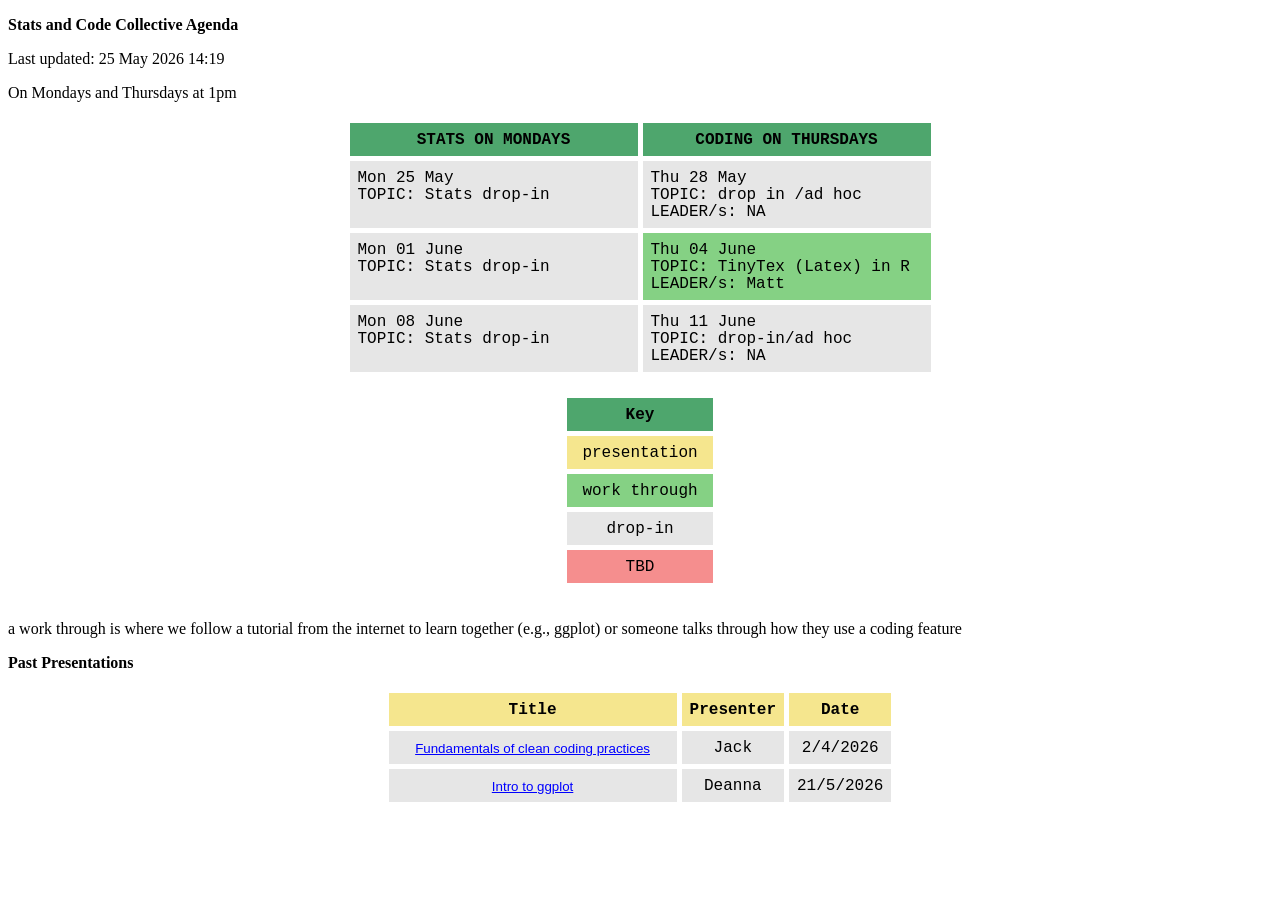
==== commit 18392ad1: "adding past presentations" ====
--- a/index.html
+++ b/index.html
@@ -36,7 +36,7 @@
 <link href="Stats_and_code_collective_agenda_files/libs/quarto-html/quarto-syntax-highlighting-845c23b38eaddc0f92fda52bfe77a8c8.css" rel="stylesheet" id="quarto-text-highlighting-styles">
 <script src="Stats_and_code_collective_agenda_files/libs/bootstrap/bootstrap.min.js"></script>
 <link href="Stats_and_code_collective_agenda_files/libs/bootstrap/bootstrap-icons.css" rel="stylesheet">
-<link href="Stats_and_code_collective_agenda_files/libs/bootstrap/bootstrap-c3955f459717b5b4358c14a876ae69dc.min.css" rel="stylesheet" append-hash="true" id="quarto-bootstrap" data-mode="light">
+<link href="Stats_and_code_collective_agenda_files/libs/bootstrap/bootstrap-72a9573d9c9ff7849517d32895d619ee.min.css" rel="stylesheet" append-hash="true" id="quarto-bootstrap" data-mode="light">
 <link href="Stats_and_code_collective_agenda_files/libs/tabwid-1.1.3/tabwid.css" rel="stylesheet">
 
 <script src="Stats_and_code_collective_agenda_files/libs/tabwid-1.1.3/tabwid.js"></script>
@@ -55,11 +55,13 @@
 
 
 <p><strong>Stats and Code Collective Agenda</strong></p>
-<p>Last updated: 13 May 2026 11:16</p>
+<p>Last updated: 25 May 2026 14:19</p>
 <p>On Mondays and Thursdays at 1pm</p>
-<div class="tabwid"><style>.cl-547530ec{}.cl-5464dd64{font-family:'Courier New';font-size:10pt;font-weight:bold;font-style:normal;text-decoration:none;color:rgba(0, 0, 0, 1.00);background-color:transparent;}.cl-5464ddc8{font-family:'Courier New';font-size:10pt;font-weight:normal;font-style:normal;text-decoration:none;color:rgba(0, 0, 0, 1.00);background-color:transparent;}.cl-546f687e{margin:0;text-align:center;border-bottom: 0 solid rgba(0, 0, 0, 1.00);border-top: 0 solid rgba(0, 0, 0, 1.00);border-left: 0 solid rgba(0, 0, 0, 1.00);border-right: 0 solid rgba(0, 0, 0, 1.00);padding-bottom:6pt;padding-top:6pt;padding-left:6pt;padding-right:6pt;line-height: 1;background-color:transparent;}.cl-546f6888{margin:0;text-align:left;border-bottom: 0 solid rgba(0, 0, 0, 1.00);border-top: 0 solid rgba(0, 0, 0, 1.00);border-left: 0 solid rgba(0, 0, 0, 1.00);border-right: 0 solid rgba(0, 0, 0, 1.00);padding-bottom:6pt;padding-top:6pt;padding-left:6pt;padding-right:6pt;line-height: 1;background-color:transparent;}.cl-546f95a6{width:3in;background-color:rgba(78, 166, 109, 1.00);vertical-align: top;border-bottom: 4pt solid rgba(255, 255, 255, 1.00);border-top: 4pt solid rgba(255, 255, 255, 1.00);border-left: 4pt solid rgba(255, 255, 255, 1.00);border-right: 4pt solid rgba(255, 255, 255, 1.00);margin-bottom:0;margin-top:0;margin-left:0;margin-right:0;}.cl-546f95b0{width:3in;background-color:rgba(230, 230, 230, 1.00);vertical-align: top;border-bottom: 4pt solid rgba(255, 255, 255, 1.00);border-top: 0 solid rgba(0, 0, 0, 1.00);border-left: 4pt solid rgba(255, 255, 255, 1.00);border-right: 4pt solid rgba(255, 255, 255, 1.00);margin-bottom:0;margin-top:0;margin-left:0;margin-right:0;}.cl-546f95ba{width:3in;background-color:rgba(245, 230, 142, 1.00);vertical-align: top;border-bottom: 4pt solid rgba(255, 255, 255, 1.00);border-top: 0 solid rgba(0, 0, 0, 1.00);border-left: 4pt solid rgba(255, 255, 255, 1.00);border-right: 4pt solid rgba(255, 255, 255, 1.00);margin-bottom:0;margin-top:0;margin-left:0;margin-right:0;}.cl-546f95c4{width:3in;background-color:rgba(230, 230, 230, 1.00);vertical-align: top;border-bottom: 4pt solid rgba(255, 255, 255, 1.00);border-top: 4pt solid rgba(255, 255, 255, 1.00);border-left: 4pt solid rgba(255, 255, 255, 1.00);border-right: 4pt solid rgba(255, 255, 255, 1.00);margin-bottom:0;margin-top:0;margin-left:0;margin-right:0;}.cl-546f95c5{width:3in;background-color:rgba(133, 209, 132, 1.00);vertical-align: top;border-bottom: 4pt solid rgba(255, 255, 255, 1.00);border-top: 4pt solid rgba(255, 255, 255, 1.00);border-left: 4pt solid rgba(255, 255, 255, 1.00);border-right: 4pt solid rgba(255, 255, 255, 1.00);margin-bottom:0;margin-top:0;margin-left:0;margin-right:0;}.cl-546f95ce{width:3in;background-color:rgba(230, 230, 230, 1.00);vertical-align: top;border-bottom: 4pt solid rgba(255, 255, 255, 1.00);border-top: 4pt solid rgba(255, 255, 255, 1.00);border-left: 4pt solid rgba(255, 255, 255, 1.00);border-right: 4pt solid rgba(255, 255, 255, 1.00);margin-bottom:0;margin-top:0;margin-left:0;margin-right:0;}.cl-546f95d8{width:3in;background-color:rgba(230, 230, 230, 1.00);vertical-align: top;border-bottom: 4pt solid rgba(255, 255, 255, 1.00);border-top: 4pt solid rgba(255, 255, 255, 1.00);border-left: 4pt solid rgba(255, 255, 255, 1.00);border-right: 4pt solid rgba(255, 255, 255, 1.00);margin-bottom:0;margin-top:0;margin-left:0;margin-right:0;}.cl-546f95d9{width:3in;background-color:rgba(133, 209, 132, 1.00);vertical-align: top;border-bottom: 4pt solid rgba(255, 255, 255, 1.00);border-top: 4pt solid rgba(255, 255, 255, 1.00);border-left: 4pt solid rgba(255, 255, 255, 1.00);border-right: 4pt solid rgba(255, 255, 255, 1.00);margin-bottom:0;margin-top:0;margin-left:0;margin-right:0;}.cl-546f95e2{width:3in;background-color:rgba(230, 230, 230, 1.00);vertical-align: top;border-bottom: 4pt solid rgba(255, 255, 255, 1.00);border-top: 4pt solid rgba(255, 255, 255, 1.00);border-left: 4pt solid rgba(255, 255, 255, 1.00);border-right: 4pt solid rgba(255, 255, 255, 1.00);margin-bottom:0;margin-top:0;margin-left:0;margin-right:0;}</style><table data-quarto-disable-processing="true" class="cl-547530ec"><thead><tr style="overflow-wrap:break-word;"><th class="cl-546f95a6"><p class="cl-546f687e"><span class="cl-5464dd64">STATS ON MONDAYS</span></p></th><th class="cl-546f95a6"><p class="cl-546f687e"><span class="cl-5464dd64">CODING ON THURSDAYS</span></p></th></tr></thead><tbody><tr style="overflow-wrap:break-word;"><td class="cl-546f95b0"><p class="cl-546f6888"><span class="cl-5464ddc8">Mon 11 May</span><br><span class="cl-5464ddc8">TOPIC: Stats drop-in</span><br></p></td><td class="cl-546f95ba"><p class="cl-546f6888"><span class="cl-5464ddc8">Thu 14 May</span><br><span class="cl-5464ddc8">TOPIC: Data Viz - theory</span><br><span class="cl-5464ddc8">LEADER/s: Jayden and Sam</span></p></td></tr><tr style="overflow-wrap:break-word;"><td class="cl-546f95c4"><p class="cl-546f6888"><span class="cl-5464ddc8">Mon 18 May</span><br><span class="cl-5464ddc8">TOPIC: Stats drop-in</span><br></p></td><td class="cl-546f95c5"><p class="cl-546f6888"><span class="cl-5464ddc8">Thu 21 May</span><br><span class="cl-5464ddc8">TOPIC: Data Viz - ggplot intro</span><br><span class="cl-5464ddc8">LEADER/s: Deanna</span></p></td></tr><tr style="overflow-wrap:break-word;"><td class="cl-546f95ce"><p class="cl-546f6888"><span class="cl-5464ddc8">Mon 25 May</span><br><span class="cl-5464ddc8">TOPIC: Stats drop-in</span><br></p></td><td class="cl-546f95ce"><p class="cl-546f6888"><span class="cl-5464ddc8">Thu 28 May</span><br><span class="cl-5464ddc8">TOPIC: drop in /ad hoc</span><br><span class="cl-5464ddc8">LEADER/s: NA</span></p></td></tr><tr style="overflow-wrap:break-word;"><td class="cl-546f95d8"><p class="cl-546f6888"><span class="cl-5464ddc8">Mon 01 June</span><br><span class="cl-5464ddc8">TOPIC: Stats drop-in</span><br></p></td><td class="cl-546f95d9"><p class="cl-546f6888"><span class="cl-5464ddc8">Thu 04 June</span><br><span class="cl-5464ddc8">TOPIC: TinyTex (Latex) in R</span><br><span class="cl-5464ddc8">LEADER/s: Matt</span></p></td></tr><tr style="overflow-wrap:break-word;"><td class="cl-546f95e2"><p class="cl-546f6888"><span class="cl-5464ddc8">Mon 08 June</span><br><span class="cl-5464ddc8">TOPIC: Stats drop-in</span><br></p></td><td class="cl-546f95e2"><p class="cl-546f6888"><span class="cl-5464ddc8">Thu 11 June</span><br><span class="cl-5464ddc8">TOPIC: drop-in/ad hoc</span><br><span class="cl-5464ddc8">LEADER/s: NA</span></p></td></tr></tbody></table></div>
-<div class="tabwid"><style>.cl-547ea136{}.cl-5479190a{font-family:'Courier New';font-size:10pt;font-weight:bold;font-style:normal;text-decoration:none;color:rgba(0, 0, 0, 1.00);background-color:transparent;}.cl-54791914{font-family:'Courier New';font-size:10pt;font-weight:normal;font-style:normal;text-decoration:none;color:rgba(0, 0, 0, 1.00);background-color:transparent;}.cl-547b4f2c{margin:0;text-align:center;border-bottom: 0 solid rgba(0, 0, 0, 1.00);border-top: 0 solid rgba(0, 0, 0, 1.00);border-left: 0 solid rgba(0, 0, 0, 1.00);border-right: 0 solid rgba(0, 0, 0, 1.00);padding-bottom:6pt;padding-top:6pt;padding-left:6pt;padding-right:6pt;line-height: 1;background-color:transparent;}.cl-547b617e{width:1.322in;background-color:transparent;vertical-align: middle;border-bottom: 4pt solid rgba(255, 255, 255, 1.00);border-top: 4pt solid rgba(255, 255, 255, 1.00);border-left: 4pt solid rgba(255, 255, 255, 1.00);border-right: 4pt solid rgba(255, 255, 255, 1.00);margin-bottom:0;margin-top:0;margin-left:0;margin-right:0;}.cl-547b6188{width:1.322in;background-color:rgba(245, 230, 142, 1.00);vertical-align: middle;border-bottom: 4pt solid rgba(255, 255, 255, 1.00);border-top: 0 solid rgba(0, 0, 0, 1.00);border-left: 4pt solid rgba(255, 255, 255, 1.00);border-right: 4pt solid rgba(255, 255, 255, 1.00);margin-bottom:0;margin-top:0;margin-left:0;margin-right:0;}.cl-547b6189{width:1.322in;background-color:rgba(133, 209, 132, 1.00);vertical-align: middle;border-bottom: 4pt solid rgba(255, 255, 255, 1.00);border-top: 4pt solid rgba(255, 255, 255, 1.00);border-left: 4pt solid rgba(255, 255, 255, 1.00);border-right: 4pt solid rgba(255, 255, 255, 1.00);margin-bottom:0;margin-top:0;margin-left:0;margin-right:0;}.cl-547b618a{width:1.322in;background-color:rgba(230, 230, 230, 1.00);vertical-align: middle;border-bottom: 4pt solid rgba(255, 255, 255, 1.00);border-top: 4pt solid rgba(255, 255, 255, 1.00);border-left: 4pt solid rgba(255, 255, 255, 1.00);border-right: 4pt solid rgba(255, 255, 255, 1.00);margin-bottom:0;margin-top:0;margin-left:0;margin-right:0;}.cl-547b6192{width:1.322in;background-color:rgba(245, 142, 142, 1.00);vertical-align: middle;border-bottom: 4pt solid rgba(255, 255, 255, 1.00);border-top: 4pt solid rgba(255, 255, 255, 1.00);border-left: 4pt solid rgba(255, 255, 255, 1.00);border-right: 4pt solid rgba(255, 255, 255, 1.00);margin-bottom:0;margin-top:0;margin-left:0;margin-right:0;}</style><table data-quarto-disable-processing="true" class="cl-547ea136"><thead><tr style="overflow-wrap:break-word;"><th class="cl-547b617e"><p class="cl-547b4f2c"><span class="cl-5479190a">Key</span></p></th></tr></thead><tbody><tr style="overflow-wrap:break-word;"><td class="cl-547b6188"><p class="cl-547b4f2c"><span class="cl-54791914">presentation</span></p></td></tr><tr style="overflow-wrap:break-word;"><td class="cl-547b6189"><p class="cl-547b4f2c"><span class="cl-54791914">work through</span></p></td></tr><tr style="overflow-wrap:break-word;"><td class="cl-547b618a"><p class="cl-547b4f2c"><span class="cl-54791914">drop-in</span></p></td></tr><tr style="overflow-wrap:break-word;"><td class="cl-547b6192"><p class="cl-547b4f2c"><span class="cl-54791914">TBD</span></p></td></tr></tbody></table></div>
+<div class="tabwid"><style>.cl-fb43db18{}.cl-fb3a291a{font-family:'Courier New';font-size:12pt;font-weight:bold;font-style:normal;text-decoration:none;color:rgba(0, 0, 0, 1.00);background-color:transparent;}.cl-fb3a2960{font-family:'Courier New';font-size:12pt;font-weight:normal;font-style:normal;text-decoration:none;color:rgba(0, 0, 0, 1.00);background-color:transparent;}.cl-fb3f7492{margin:0;text-align:center;border-bottom: 0 solid rgba(0, 0, 0, 1.00);border-top: 0 solid rgba(0, 0, 0, 1.00);border-left: 0 solid rgba(0, 0, 0, 1.00);border-right: 0 solid rgba(0, 0, 0, 1.00);padding-bottom:6pt;padding-top:6pt;padding-left:6pt;padding-right:6pt;line-height: 1;background-color:transparent;}.cl-fb3f749c{margin:0;text-align:left;border-bottom: 0 solid rgba(0, 0, 0, 1.00);border-top: 0 solid rgba(0, 0, 0, 1.00);border-left: 0 solid rgba(0, 0, 0, 1.00);border-right: 0 solid rgba(0, 0, 0, 1.00);padding-bottom:6pt;padding-top:6pt;padding-left:6pt;padding-right:6pt;line-height: 1;background-color:transparent;}.cl-fb3f8dce{width:3in;background-color:rgba(78, 166, 109, 1.00);vertical-align: top;border-bottom: 4pt solid rgba(255, 255, 255, 1.00);border-top: 4pt solid rgba(255, 255, 255, 1.00);border-left: 4pt solid rgba(255, 255, 255, 1.00);border-right: 4pt solid rgba(255, 255, 255, 1.00);margin-bottom:0;margin-top:0;margin-left:0;margin-right:0;}.cl-fb3f8dd8{width:3in;background-color:rgba(230, 230, 230, 1.00);vertical-align: top;border-bottom: 4pt solid rgba(255, 255, 255, 1.00);border-top: 0 solid rgba(0, 0, 0, 1.00);border-left: 4pt solid rgba(255, 255, 255, 1.00);border-right: 4pt solid rgba(255, 255, 255, 1.00);margin-bottom:0;margin-top:0;margin-left:0;margin-right:0;}.cl-fb3f8dd9{width:3in;background-color:rgba(230, 230, 230, 1.00);vertical-align: top;border-bottom: 4pt solid rgba(255, 255, 255, 1.00);border-top: 4pt solid rgba(255, 255, 255, 1.00);border-left: 4pt solid rgba(255, 255, 255, 1.00);border-right: 4pt solid rgba(255, 255, 255, 1.00);margin-bottom:0;margin-top:0;margin-left:0;margin-right:0;}.cl-fb3f8de2{width:3in;background-color:rgba(133, 209, 132, 1.00);vertical-align: top;border-bottom: 4pt solid rgba(255, 255, 255, 1.00);border-top: 4pt solid rgba(255, 255, 255, 1.00);border-left: 4pt solid rgba(255, 255, 255, 1.00);border-right: 4pt solid rgba(255, 255, 255, 1.00);margin-bottom:0;margin-top:0;margin-left:0;margin-right:0;}.cl-fb3f8de3{width:3in;background-color:rgba(230, 230, 230, 1.00);vertical-align: top;border-bottom: 4pt solid rgba(255, 255, 255, 1.00);border-top: 4pt solid rgba(255, 255, 255, 1.00);border-left: 4pt solid rgba(255, 255, 255, 1.00);border-right: 4pt solid rgba(255, 255, 255, 1.00);margin-bottom:0;margin-top:0;margin-left:0;margin-right:0;}</style><table data-quarto-disable-processing="true" class="cl-fb43db18"><thead><tr style="overflow-wrap:break-word;"><th class="cl-fb3f8dce"><p class="cl-fb3f7492"><span class="cl-fb3a291a">STATS ON MONDAYS</span></p></th><th class="cl-fb3f8dce"><p class="cl-fb3f7492"><span class="cl-fb3a291a">CODING ON THURSDAYS</span></p></th></tr></thead><tbody><tr style="overflow-wrap:break-word;"><td class="cl-fb3f8dd8"><p class="cl-fb3f749c"><span class="cl-fb3a2960">Mon 25 May</span><br><span class="cl-fb3a2960">TOPIC: Stats drop-in</span><br></p></td><td class="cl-fb3f8dd8"><p class="cl-fb3f749c"><span class="cl-fb3a2960">Thu 28 May</span><br><span class="cl-fb3a2960">TOPIC: drop in /ad hoc</span><br><span class="cl-fb3a2960">LEADER/s: NA</span></p></td></tr><tr style="overflow-wrap:break-word;"><td class="cl-fb3f8dd9"><p class="cl-fb3f749c"><span class="cl-fb3a2960">Mon 01 June</span><br><span class="cl-fb3a2960">TOPIC: Stats drop-in</span><br></p></td><td class="cl-fb3f8de2"><p class="cl-fb3f749c"><span class="cl-fb3a2960">Thu 04 June</span><br><span class="cl-fb3a2960">TOPIC: TinyTex (Latex) in R</span><br><span class="cl-fb3a2960">LEADER/s: Matt</span></p></td></tr><tr style="overflow-wrap:break-word;"><td class="cl-fb3f8de3"><p class="cl-fb3f749c"><span class="cl-fb3a2960">Mon 08 June</span><br><span class="cl-fb3a2960">TOPIC: Stats drop-in</span><br></p></td><td class="cl-fb3f8de3"><p class="cl-fb3f749c"><span class="cl-fb3a2960">Thu 11 June</span><br><span class="cl-fb3a2960">TOPIC: drop-in/ad hoc</span><br><span class="cl-fb3a2960">LEADER/s: NA</span></p></td></tr></tbody></table></div>
+<div class="tabwid"><style>.cl-fb4fea34{}.cl-fb485a44{font-family:'Courier New';font-size:12pt;font-weight:bold;font-style:normal;text-decoration:none;color:rgba(0, 0, 0, 1.00);background-color:transparent;}.cl-fb485a4e{font-family:'Courier New';font-size:12pt;font-weight:normal;font-style:normal;text-decoration:none;color:rgba(0, 0, 0, 1.00);background-color:transparent;}.cl-fb4bbcac{margin:0;text-align:center;border-bottom: 0 solid rgba(0, 0, 0, 1.00);border-top: 0 solid rgba(0, 0, 0, 1.00);border-left: 0 solid rgba(0, 0, 0, 1.00);border-right: 0 solid rgba(0, 0, 0, 1.00);padding-bottom:6pt;padding-top:6pt;padding-left:6pt;padding-right:6pt;line-height: 1;background-color:transparent;}.cl-fb4bd7f0{width:1.522in;background-color:rgba(78, 166, 109, 1.00);vertical-align: middle;border-bottom: 4pt solid rgba(255, 255, 255, 1.00);border-top: 4pt solid rgba(255, 255, 255, 1.00);border-left: 4pt solid rgba(255, 255, 255, 1.00);border-right: 4pt solid rgba(255, 255, 255, 1.00);margin-bottom:0;margin-top:0;margin-left:0;margin-right:0;}.cl-fb4bd7fa{width:1.522in;background-color:rgba(245, 230, 142, 1.00);vertical-align: middle;border-bottom: 4pt solid rgba(255, 255, 255, 1.00);border-top: 0 solid rgba(0, 0, 0, 1.00);border-left: 4pt solid rgba(255, 255, 255, 1.00);border-right: 4pt solid rgba(255, 255, 255, 1.00);margin-bottom:0;margin-top:0;margin-left:0;margin-right:0;}.cl-fb4bd804{width:1.522in;background-color:rgba(133, 209, 132, 1.00);vertical-align: middle;border-bottom: 4pt solid rgba(255, 255, 255, 1.00);border-top: 4pt solid rgba(255, 255, 255, 1.00);border-left: 4pt solid rgba(255, 255, 255, 1.00);border-right: 4pt solid rgba(255, 255, 255, 1.00);margin-bottom:0;margin-top:0;margin-left:0;margin-right:0;}.cl-fb4bd805{width:1.522in;background-color:rgba(230, 230, 230, 1.00);vertical-align: middle;border-bottom: 4pt solid rgba(255, 255, 255, 1.00);border-top: 4pt solid rgba(255, 255, 255, 1.00);border-left: 4pt solid rgba(255, 255, 255, 1.00);border-right: 4pt solid rgba(255, 255, 255, 1.00);margin-bottom:0;margin-top:0;margin-left:0;margin-right:0;}.cl-fb4bd806{width:1.522in;background-color:rgba(245, 142, 142, 1.00);vertical-align: middle;border-bottom: 4pt solid rgba(255, 255, 255, 1.00);border-top: 4pt solid rgba(255, 255, 255, 1.00);border-left: 4pt solid rgba(255, 255, 255, 1.00);border-right: 4pt solid rgba(255, 255, 255, 1.00);margin-bottom:0;margin-top:0;margin-left:0;margin-right:0;}</style><table data-quarto-disable-processing="true" class="cl-fb4fea34"><thead><tr style="overflow-wrap:break-word;"><th class="cl-fb4bd7f0"><p class="cl-fb4bbcac"><span class="cl-fb485a44">Key</span></p></th></tr></thead><tbody><tr style="overflow-wrap:break-word;"><td class="cl-fb4bd7fa"><p class="cl-fb4bbcac"><span class="cl-fb485a4e">presentation</span></p></td></tr><tr style="overflow-wrap:break-word;"><td class="cl-fb4bd804"><p class="cl-fb4bbcac"><span class="cl-fb485a4e">work through</span></p></td></tr><tr style="overflow-wrap:break-word;"><td class="cl-fb4bd805"><p class="cl-fb4bbcac"><span class="cl-fb485a4e">drop-in</span></p></td></tr><tr style="overflow-wrap:break-word;"><td class="cl-fb4bd806"><p class="cl-fb4bbcac"><span class="cl-fb485a4e">TBD</span></p></td></tr></tbody></table></div>
 <p>a work through is where we follow a tutorial from the internet to learn together (e.g., ggplot) or someone talks through how they use a coding feature</p>
+<p><strong>Past Presentations</strong></p>
+<div class="tabwid"><style>.cl-fb5a177a{}.cl-fb539bd4{font-family:'Courier New';font-size:12pt;font-weight:bold;font-style:normal;text-decoration:none;color:rgba(0, 0, 0, 1.00);background-color:transparent;}.cl-fb539bde{font-family:'Arial';font-size:10pt;font-weight:normal;font-style:normal;text-decoration:underline;color:rgba(0, 0, 255, 1.00);background-color:transparent;}.cl-fb539be8{font-family:'Courier New';font-size:12pt;font-weight:normal;font-style:normal;text-decoration:none;color:rgba(0, 0, 0, 1.00);background-color:transparent;}.cl-fb56bb3e{margin:0;text-align:center;border-bottom: 0 solid rgba(0, 0, 0, 1.00);border-top: 0 solid rgba(0, 0, 0, 1.00);border-left: 0 solid rgba(0, 0, 0, 1.00);border-right: 0 solid rgba(0, 0, 0, 1.00);padding-bottom:6pt;padding-top:6pt;padding-left:6pt;padding-right:6pt;line-height: 1;background-color:transparent;}.cl-fb56d06a{width:3in;background-color:rgba(245, 230, 142, 1.00);vertical-align: middle;border-bottom: 4pt solid rgba(255, 255, 255, 1.00);border-top: 4pt solid rgba(255, 255, 255, 1.00);border-left: 4pt solid rgba(255, 255, 255, 1.00);border-right: 4pt solid rgba(255, 255, 255, 1.00);margin-bottom:0;margin-top:0;margin-left:0;margin-right:0;}.cl-fb56d074{width:0.75in;background-color:rgba(245, 230, 142, 1.00);vertical-align: middle;border-bottom: 4pt solid rgba(255, 255, 255, 1.00);border-top: 4pt solid rgba(255, 255, 255, 1.00);border-left: 4pt solid rgba(255, 255, 255, 1.00);border-right: 4pt solid rgba(255, 255, 255, 1.00);margin-bottom:0;margin-top:0;margin-left:0;margin-right:0;}.cl-fb56d075{width:3in;background-color:rgba(230, 230, 230, 1.00);vertical-align: middle;border-bottom: 4pt solid rgba(255, 255, 255, 1.00);border-top: 0 solid rgba(0, 0, 0, 1.00);border-left: 4pt solid rgba(255, 255, 255, 1.00);border-right: 4pt solid rgba(255, 255, 255, 1.00);margin-bottom:0;margin-top:0;margin-left:0;margin-right:0;}.cl-fb56d07e{width:0.75in;background-color:rgba(230, 230, 230, 1.00);vertical-align: middle;border-bottom: 4pt solid rgba(255, 255, 255, 1.00);border-top: 0 solid rgba(0, 0, 0, 1.00);border-left: 4pt solid rgba(255, 255, 255, 1.00);border-right: 4pt solid rgba(255, 255, 255, 1.00);margin-bottom:0;margin-top:0;margin-left:0;margin-right:0;}.cl-fb56d07f{width:3in;background-color:rgba(230, 230, 230, 1.00);vertical-align: middle;border-bottom: 4pt solid rgba(255, 255, 255, 1.00);border-top: 4pt solid rgba(255, 255, 255, 1.00);border-left: 4pt solid rgba(255, 255, 255, 1.00);border-right: 4pt solid rgba(255, 255, 255, 1.00);margin-bottom:0;margin-top:0;margin-left:0;margin-right:0;}.cl-fb56d080{width:0.75in;background-color:rgba(230, 230, 230, 1.00);vertical-align: middle;border-bottom: 4pt solid rgba(255, 255, 255, 1.00);border-top: 4pt solid rgba(255, 255, 255, 1.00);border-left: 4pt solid rgba(255, 255, 255, 1.00);border-right: 4pt solid rgba(255, 255, 255, 1.00);margin-bottom:0;margin-top:0;margin-left:0;margin-right:0;}</style><table data-quarto-disable-processing="true" class="cl-fb5a177a"><thead><tr style="overflow-wrap:break-word;"><th class="cl-fb56d06a"><p class="cl-fb56bb3e"><span class="cl-fb539bd4">Title</span></p></th><th class="cl-fb56d074"><p class="cl-fb56bb3e"><span class="cl-fb539bd4">Presenter</span></p></th><th class="cl-fb56d074"><p class="cl-fb56bb3e"><span class="cl-fb539bd4">Date</span></p></th></tr></thead><tbody><tr style="overflow-wrap:break-word;"><td class="cl-fb56d075"><p class="cl-fb56bb3e"><span class="cl-fb539bde">Fundamentals of clean coding practices</span></p></td><td class="cl-fb56d07e"><p class="cl-fb56bb3e"><span class="cl-fb539be8">Jack</span></p></td><td class="cl-fb56d07e"><p class="cl-fb56bb3e"><span class="cl-fb539be8">2/4/2026</span></p></td></tr><tr style="overflow-wrap:break-word;"><td class="cl-fb56d07f"><p class="cl-fb56bb3e"><span class="cl-fb539bde">Intro to ggplot</span></p></td><td class="cl-fb56d080"><p class="cl-fb56bb3e"><span class="cl-fb539be8">Deanna</span></p></td><td class="cl-fb56d080"><p class="cl-fb56bb3e"><span class="cl-fb539be8">21/5/2026</span></p></td></tr></tbody></table></div>
 
 </main>
 <!-- /main column -->
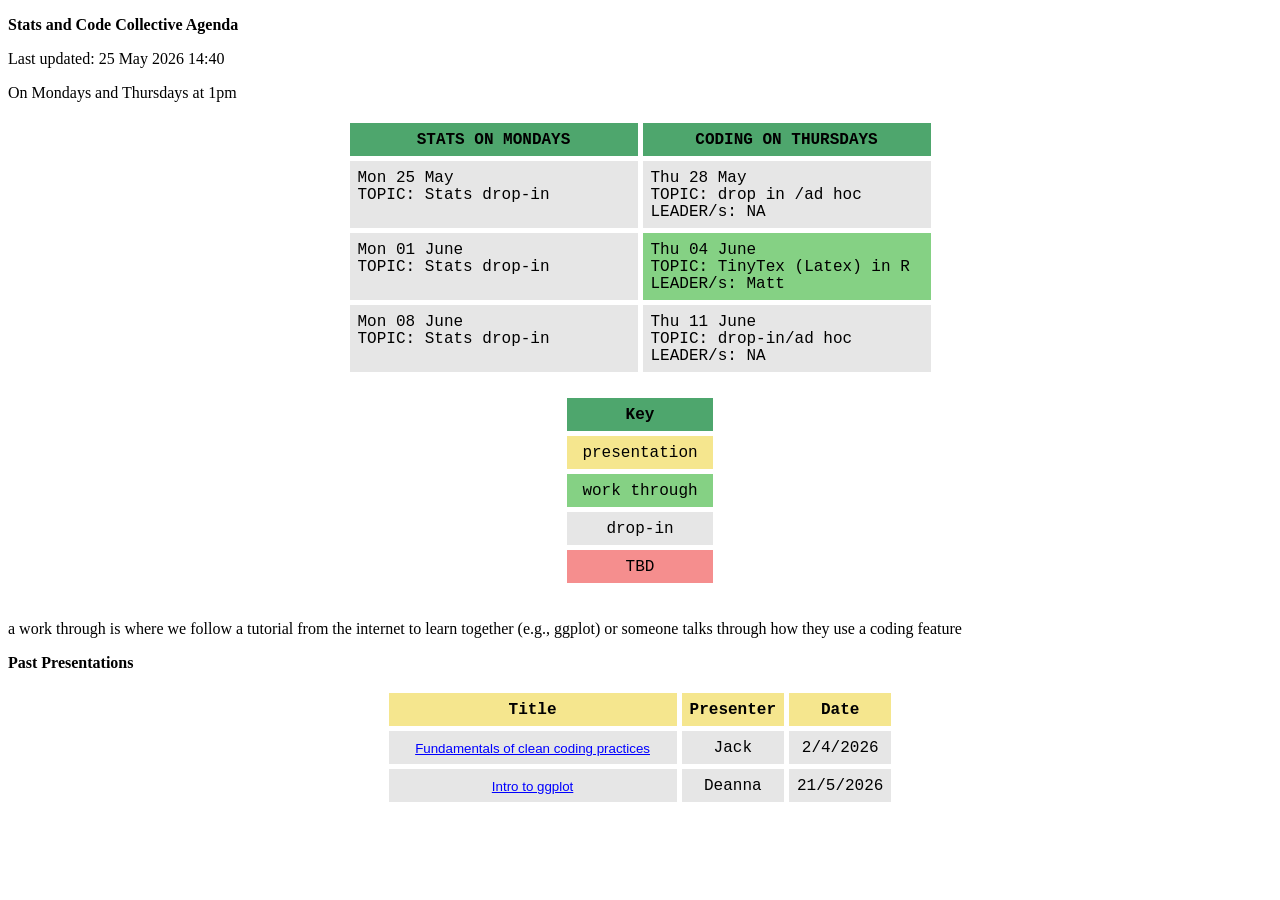
==== commit 2ec7991a: "update" ====
--- a/index.html
+++ b/index.html
@@ -55,13 +55,13 @@
 
 
 <p><strong>Stats and Code Collective Agenda</strong></p>
-<p>Last updated: 25 May 2026 14:19</p>
+<p>Last updated: 25 May 2026 14:40</p>
 <p>On Mondays and Thursdays at 1pm</p>
-<div class="tabwid"><style>.cl-fb43db18{}.cl-fb3a291a{font-family:'Courier New';font-size:12pt;font-weight:bold;font-style:normal;text-decoration:none;color:rgba(0, 0, 0, 1.00);background-color:transparent;}.cl-fb3a2960{font-family:'Courier New';font-size:12pt;font-weight:normal;font-style:normal;text-decoration:none;color:rgba(0, 0, 0, 1.00);background-color:transparent;}.cl-fb3f7492{margin:0;text-align:center;border-bottom: 0 solid rgba(0, 0, 0, 1.00);border-top: 0 solid rgba(0, 0, 0, 1.00);border-left: 0 solid rgba(0, 0, 0, 1.00);border-right: 0 solid rgba(0, 0, 0, 1.00);padding-bottom:6pt;padding-top:6pt;padding-left:6pt;padding-right:6pt;line-height: 1;background-color:transparent;}.cl-fb3f749c{margin:0;text-align:left;border-bottom: 0 solid rgba(0, 0, 0, 1.00);border-top: 0 solid rgba(0, 0, 0, 1.00);border-left: 0 solid rgba(0, 0, 0, 1.00);border-right: 0 solid rgba(0, 0, 0, 1.00);padding-bottom:6pt;padding-top:6pt;padding-left:6pt;padding-right:6pt;line-height: 1;background-color:transparent;}.cl-fb3f8dce{width:3in;background-color:rgba(78, 166, 109, 1.00);vertical-align: top;border-bottom: 4pt solid rgba(255, 255, 255, 1.00);border-top: 4pt solid rgba(255, 255, 255, 1.00);border-left: 4pt solid rgba(255, 255, 255, 1.00);border-right: 4pt solid rgba(255, 255, 255, 1.00);margin-bottom:0;margin-top:0;margin-left:0;margin-right:0;}.cl-fb3f8dd8{width:3in;background-color:rgba(230, 230, 230, 1.00);vertical-align: top;border-bottom: 4pt solid rgba(255, 255, 255, 1.00);border-top: 0 solid rgba(0, 0, 0, 1.00);border-left: 4pt solid rgba(255, 255, 255, 1.00);border-right: 4pt solid rgba(255, 255, 255, 1.00);margin-bottom:0;margin-top:0;margin-left:0;margin-right:0;}.cl-fb3f8dd9{width:3in;background-color:rgba(230, 230, 230, 1.00);vertical-align: top;border-bottom: 4pt solid rgba(255, 255, 255, 1.00);border-top: 4pt solid rgba(255, 255, 255, 1.00);border-left: 4pt solid rgba(255, 255, 255, 1.00);border-right: 4pt solid rgba(255, 255, 255, 1.00);margin-bottom:0;margin-top:0;margin-left:0;margin-right:0;}.cl-fb3f8de2{width:3in;background-color:rgba(133, 209, 132, 1.00);vertical-align: top;border-bottom: 4pt solid rgba(255, 255, 255, 1.00);border-top: 4pt solid rgba(255, 255, 255, 1.00);border-left: 4pt solid rgba(255, 255, 255, 1.00);border-right: 4pt solid rgba(255, 255, 255, 1.00);margin-bottom:0;margin-top:0;margin-left:0;margin-right:0;}.cl-fb3f8de3{width:3in;background-color:rgba(230, 230, 230, 1.00);vertical-align: top;border-bottom: 4pt solid rgba(255, 255, 255, 1.00);border-top: 4pt solid rgba(255, 255, 255, 1.00);border-left: 4pt solid rgba(255, 255, 255, 1.00);border-right: 4pt solid rgba(255, 255, 255, 1.00);margin-bottom:0;margin-top:0;margin-left:0;margin-right:0;}</style><table data-quarto-disable-processing="true" class="cl-fb43db18"><thead><tr style="overflow-wrap:break-word;"><th class="cl-fb3f8dce"><p class="cl-fb3f7492"><span class="cl-fb3a291a">STATS ON MONDAYS</span></p></th><th class="cl-fb3f8dce"><p class="cl-fb3f7492"><span class="cl-fb3a291a">CODING ON THURSDAYS</span></p></th></tr></thead><tbody><tr style="overflow-wrap:break-word;"><td class="cl-fb3f8dd8"><p class="cl-fb3f749c"><span class="cl-fb3a2960">Mon 25 May</span><br><span class="cl-fb3a2960">TOPIC: Stats drop-in</span><br></p></td><td class="cl-fb3f8dd8"><p class="cl-fb3f749c"><span class="cl-fb3a2960">Thu 28 May</span><br><span class="cl-fb3a2960">TOPIC: drop in /ad hoc</span><br><span class="cl-fb3a2960">LEADER/s: NA</span></p></td></tr><tr style="overflow-wrap:break-word;"><td class="cl-fb3f8dd9"><p class="cl-fb3f749c"><span class="cl-fb3a2960">Mon 01 June</span><br><span class="cl-fb3a2960">TOPIC: Stats drop-in</span><br></p></td><td class="cl-fb3f8de2"><p class="cl-fb3f749c"><span class="cl-fb3a2960">Thu 04 June</span><br><span class="cl-fb3a2960">TOPIC: TinyTex (Latex) in R</span><br><span class="cl-fb3a2960">LEADER/s: Matt</span></p></td></tr><tr style="overflow-wrap:break-word;"><td class="cl-fb3f8de3"><p class="cl-fb3f749c"><span class="cl-fb3a2960">Mon 08 June</span><br><span class="cl-fb3a2960">TOPIC: Stats drop-in</span><br></p></td><td class="cl-fb3f8de3"><p class="cl-fb3f749c"><span class="cl-fb3a2960">Thu 11 June</span><br><span class="cl-fb3a2960">TOPIC: drop-in/ad hoc</span><br><span class="cl-fb3a2960">LEADER/s: NA</span></p></td></tr></tbody></table></div>
-<div class="tabwid"><style>.cl-fb4fea34{}.cl-fb485a44{font-family:'Courier New';font-size:12pt;font-weight:bold;font-style:normal;text-decoration:none;color:rgba(0, 0, 0, 1.00);background-color:transparent;}.cl-fb485a4e{font-family:'Courier New';font-size:12pt;font-weight:normal;font-style:normal;text-decoration:none;color:rgba(0, 0, 0, 1.00);background-color:transparent;}.cl-fb4bbcac{margin:0;text-align:center;border-bottom: 0 solid rgba(0, 0, 0, 1.00);border-top: 0 solid rgba(0, 0, 0, 1.00);border-left: 0 solid rgba(0, 0, 0, 1.00);border-right: 0 solid rgba(0, 0, 0, 1.00);padding-bottom:6pt;padding-top:6pt;padding-left:6pt;padding-right:6pt;line-height: 1;background-color:transparent;}.cl-fb4bd7f0{width:1.522in;background-color:rgba(78, 166, 109, 1.00);vertical-align: middle;border-bottom: 4pt solid rgba(255, 255, 255, 1.00);border-top: 4pt solid rgba(255, 255, 255, 1.00);border-left: 4pt solid rgba(255, 255, 255, 1.00);border-right: 4pt solid rgba(255, 255, 255, 1.00);margin-bottom:0;margin-top:0;margin-left:0;margin-right:0;}.cl-fb4bd7fa{width:1.522in;background-color:rgba(245, 230, 142, 1.00);vertical-align: middle;border-bottom: 4pt solid rgba(255, 255, 255, 1.00);border-top: 0 solid rgba(0, 0, 0, 1.00);border-left: 4pt solid rgba(255, 255, 255, 1.00);border-right: 4pt solid rgba(255, 255, 255, 1.00);margin-bottom:0;margin-top:0;margin-left:0;margin-right:0;}.cl-fb4bd804{width:1.522in;background-color:rgba(133, 209, 132, 1.00);vertical-align: middle;border-bottom: 4pt solid rgba(255, 255, 255, 1.00);border-top: 4pt solid rgba(255, 255, 255, 1.00);border-left: 4pt solid rgba(255, 255, 255, 1.00);border-right: 4pt solid rgba(255, 255, 255, 1.00);margin-bottom:0;margin-top:0;margin-left:0;margin-right:0;}.cl-fb4bd805{width:1.522in;background-color:rgba(230, 230, 230, 1.00);vertical-align: middle;border-bottom: 4pt solid rgba(255, 255, 255, 1.00);border-top: 4pt solid rgba(255, 255, 255, 1.00);border-left: 4pt solid rgba(255, 255, 255, 1.00);border-right: 4pt solid rgba(255, 255, 255, 1.00);margin-bottom:0;margin-top:0;margin-left:0;margin-right:0;}.cl-fb4bd806{width:1.522in;background-color:rgba(245, 142, 142, 1.00);vertical-align: middle;border-bottom: 4pt solid rgba(255, 255, 255, 1.00);border-top: 4pt solid rgba(255, 255, 255, 1.00);border-left: 4pt solid rgba(255, 255, 255, 1.00);border-right: 4pt solid rgba(255, 255, 255, 1.00);margin-bottom:0;margin-top:0;margin-left:0;margin-right:0;}</style><table data-quarto-disable-processing="true" class="cl-fb4fea34"><thead><tr style="overflow-wrap:break-word;"><th class="cl-fb4bd7f0"><p class="cl-fb4bbcac"><span class="cl-fb485a44">Key</span></p></th></tr></thead><tbody><tr style="overflow-wrap:break-word;"><td class="cl-fb4bd7fa"><p class="cl-fb4bbcac"><span class="cl-fb485a4e">presentation</span></p></td></tr><tr style="overflow-wrap:break-word;"><td class="cl-fb4bd804"><p class="cl-fb4bbcac"><span class="cl-fb485a4e">work through</span></p></td></tr><tr style="overflow-wrap:break-word;"><td class="cl-fb4bd805"><p class="cl-fb4bbcac"><span class="cl-fb485a4e">drop-in</span></p></td></tr><tr style="overflow-wrap:break-word;"><td class="cl-fb4bd806"><p class="cl-fb4bbcac"><span class="cl-fb485a4e">TBD</span></p></td></tr></tbody></table></div>
+<div class="tabwid"><style>.cl-cc35d878{}.cl-cc21fa92{font-family:'Courier New';font-size:12pt;font-weight:bold;font-style:normal;text-decoration:none;color:rgba(0, 0, 0, 1.00);background-color:transparent;}.cl-cc21faec{font-family:'Courier New';font-size:12pt;font-weight:normal;font-style:normal;text-decoration:none;color:rgba(0, 0, 0, 1.00);background-color:transparent;}.cl-cc275a14{margin:0;text-align:center;border-bottom: 0 solid rgba(0, 0, 0, 1.00);border-top: 0 solid rgba(0, 0, 0, 1.00);border-left: 0 solid rgba(0, 0, 0, 1.00);border-right: 0 solid rgba(0, 0, 0, 1.00);padding-bottom:6pt;padding-top:6pt;padding-left:6pt;padding-right:6pt;line-height: 1;background-color:transparent;}.cl-cc275a46{margin:0;text-align:left;border-bottom: 0 solid rgba(0, 0, 0, 1.00);border-top: 0 solid rgba(0, 0, 0, 1.00);border-left: 0 solid rgba(0, 0, 0, 1.00);border-right: 0 solid rgba(0, 0, 0, 1.00);padding-bottom:6pt;padding-top:6pt;padding-left:6pt;padding-right:6pt;line-height: 1;background-color:transparent;}.cl-cc27c800{width:3in;background-color:rgba(78, 166, 109, 1.00);vertical-align: top;border-bottom: 4pt solid rgba(255, 255, 255, 1.00);border-top: 4pt solid rgba(255, 255, 255, 1.00);border-left: 4pt solid rgba(255, 255, 255, 1.00);border-right: 4pt solid rgba(255, 255, 255, 1.00);margin-bottom:0;margin-top:0;margin-left:0;margin-right:0;}.cl-cc27c80a{width:3in;background-color:rgba(230, 230, 230, 1.00);vertical-align: top;border-bottom: 4pt solid rgba(255, 255, 255, 1.00);border-top: 0 solid rgba(0, 0, 0, 1.00);border-left: 4pt solid rgba(255, 255, 255, 1.00);border-right: 4pt solid rgba(255, 255, 255, 1.00);margin-bottom:0;margin-top:0;margin-left:0;margin-right:0;}.cl-cc27c814{width:3in;background-color:rgba(230, 230, 230, 1.00);vertical-align: top;border-bottom: 4pt solid rgba(255, 255, 255, 1.00);border-top: 4pt solid rgba(255, 255, 255, 1.00);border-left: 4pt solid rgba(255, 255, 255, 1.00);border-right: 4pt solid rgba(255, 255, 255, 1.00);margin-bottom:0;margin-top:0;margin-left:0;margin-right:0;}.cl-cc27c81e{width:3in;background-color:rgba(133, 209, 132, 1.00);vertical-align: top;border-bottom: 4pt solid rgba(255, 255, 255, 1.00);border-top: 4pt solid rgba(255, 255, 255, 1.00);border-left: 4pt solid rgba(255, 255, 255, 1.00);border-right: 4pt solid rgba(255, 255, 255, 1.00);margin-bottom:0;margin-top:0;margin-left:0;margin-right:0;}.cl-cc27c81f{width:3in;background-color:rgba(230, 230, 230, 1.00);vertical-align: top;border-bottom: 4pt solid rgba(255, 255, 255, 1.00);border-top: 4pt solid rgba(255, 255, 255, 1.00);border-left: 4pt solid rgba(255, 255, 255, 1.00);border-right: 4pt solid rgba(255, 255, 255, 1.00);margin-bottom:0;margin-top:0;margin-left:0;margin-right:0;}</style><table data-quarto-disable-processing="true" class="cl-cc35d878"><thead><tr style="overflow-wrap:break-word;"><th class="cl-cc27c800"><p class="cl-cc275a14"><span class="cl-cc21fa92">STATS ON MONDAYS</span></p></th><th class="cl-cc27c800"><p class="cl-cc275a14"><span class="cl-cc21fa92">CODING ON THURSDAYS</span></p></th></tr></thead><tbody><tr style="overflow-wrap:break-word;"><td class="cl-cc27c80a"><p class="cl-cc275a46"><span class="cl-cc21faec">Mon 25 May</span><br><span class="cl-cc21faec">TOPIC: Stats drop-in</span><br></p></td><td class="cl-cc27c80a"><p class="cl-cc275a46"><span class="cl-cc21faec">Thu 28 May</span><br><span class="cl-cc21faec">TOPIC: drop in /ad hoc</span><br><span class="cl-cc21faec">LEADER/s: NA</span></p></td></tr><tr style="overflow-wrap:break-word;"><td class="cl-cc27c814"><p class="cl-cc275a46"><span class="cl-cc21faec">Mon 01 June</span><br><span class="cl-cc21faec">TOPIC: Stats drop-in</span><br></p></td><td class="cl-cc27c81e"><p class="cl-cc275a46"><span class="cl-cc21faec">Thu 04 June</span><br><span class="cl-cc21faec">TOPIC: TinyTex (Latex) in R</span><br><span class="cl-cc21faec">LEADER/s: Matt</span></p></td></tr><tr style="overflow-wrap:break-word;"><td class="cl-cc27c81f"><p class="cl-cc275a46"><span class="cl-cc21faec">Mon 08 June</span><br><span class="cl-cc21faec">TOPIC: Stats drop-in</span><br></p></td><td class="cl-cc27c81f"><p class="cl-cc275a46"><span class="cl-cc21faec">Thu 11 June</span><br><span class="cl-cc21faec">TOPIC: drop-in/ad hoc</span><br><span class="cl-cc21faec">LEADER/s: NA</span></p></td></tr></tbody></table></div>
+<div class="tabwid"><style>.cl-cc44950c{}.cl-cc3b979a{font-family:'Courier New';font-size:12pt;font-weight:bold;font-style:normal;text-decoration:none;color:rgba(0, 0, 0, 1.00);background-color:transparent;}.cl-cc3b97ae{font-family:'Courier New';font-size:12pt;font-weight:normal;font-style:normal;text-decoration:none;color:rgba(0, 0, 0, 1.00);background-color:transparent;}.cl-cc3f1fbe{margin:0;text-align:center;border-bottom: 0 solid rgba(0, 0, 0, 1.00);border-top: 0 solid rgba(0, 0, 0, 1.00);border-left: 0 solid rgba(0, 0, 0, 1.00);border-right: 0 solid rgba(0, 0, 0, 1.00);padding-bottom:6pt;padding-top:6pt;padding-left:6pt;padding-right:6pt;line-height: 1;background-color:transparent;}.cl-cc3f4318{width:1.522in;background-color:rgba(78, 166, 109, 1.00);vertical-align: middle;border-bottom: 4pt solid rgba(255, 255, 255, 1.00);border-top: 4pt solid rgba(255, 255, 255, 1.00);border-left: 4pt solid rgba(255, 255, 255, 1.00);border-right: 4pt solid rgba(255, 255, 255, 1.00);margin-bottom:0;margin-top:0;margin-left:0;margin-right:0;}.cl-cc3f4322{width:1.522in;background-color:rgba(245, 230, 142, 1.00);vertical-align: middle;border-bottom: 4pt solid rgba(255, 255, 255, 1.00);border-top: 0 solid rgba(0, 0, 0, 1.00);border-left: 4pt solid rgba(255, 255, 255, 1.00);border-right: 4pt solid rgba(255, 255, 255, 1.00);margin-bottom:0;margin-top:0;margin-left:0;margin-right:0;}.cl-cc3f432c{width:1.522in;background-color:rgba(133, 209, 132, 1.00);vertical-align: middle;border-bottom: 4pt solid rgba(255, 255, 255, 1.00);border-top: 4pt solid rgba(255, 255, 255, 1.00);border-left: 4pt solid rgba(255, 255, 255, 1.00);border-right: 4pt solid rgba(255, 255, 255, 1.00);margin-bottom:0;margin-top:0;margin-left:0;margin-right:0;}.cl-cc3f4336{width:1.522in;background-color:rgba(230, 230, 230, 1.00);vertical-align: middle;border-bottom: 4pt solid rgba(255, 255, 255, 1.00);border-top: 4pt solid rgba(255, 255, 255, 1.00);border-left: 4pt solid rgba(255, 255, 255, 1.00);border-right: 4pt solid rgba(255, 255, 255, 1.00);margin-bottom:0;margin-top:0;margin-left:0;margin-right:0;}.cl-cc3f4337{width:1.522in;background-color:rgba(245, 142, 142, 1.00);vertical-align: middle;border-bottom: 4pt solid rgba(255, 255, 255, 1.00);border-top: 4pt solid rgba(255, 255, 255, 1.00);border-left: 4pt solid rgba(255, 255, 255, 1.00);border-right: 4pt solid rgba(255, 255, 255, 1.00);margin-bottom:0;margin-top:0;margin-left:0;margin-right:0;}</style><table data-quarto-disable-processing="true" class="cl-cc44950c"><thead><tr style="overflow-wrap:break-word;"><th class="cl-cc3f4318"><p class="cl-cc3f1fbe"><span class="cl-cc3b979a">Key</span></p></th></tr></thead><tbody><tr style="overflow-wrap:break-word;"><td class="cl-cc3f4322"><p class="cl-cc3f1fbe"><span class="cl-cc3b97ae">presentation</span></p></td></tr><tr style="overflow-wrap:break-word;"><td class="cl-cc3f432c"><p class="cl-cc3f1fbe"><span class="cl-cc3b97ae">work through</span></p></td></tr><tr style="overflow-wrap:break-word;"><td class="cl-cc3f4336"><p class="cl-cc3f1fbe"><span class="cl-cc3b97ae">drop-in</span></p></td></tr><tr style="overflow-wrap:break-word;"><td class="cl-cc3f4337"><p class="cl-cc3f1fbe"><span class="cl-cc3b97ae">TBD</span></p></td></tr></tbody></table></div>
 <p>a work through is where we follow a tutorial from the internet to learn together (e.g., ggplot) or someone talks through how they use a coding feature</p>
 <p><strong>Past Presentations</strong></p>
-<div class="tabwid"><style>.cl-fb5a177a{}.cl-fb539bd4{font-family:'Courier New';font-size:12pt;font-weight:bold;font-style:normal;text-decoration:none;color:rgba(0, 0, 0, 1.00);background-color:transparent;}.cl-fb539bde{font-family:'Arial';font-size:10pt;font-weight:normal;font-style:normal;text-decoration:underline;color:rgba(0, 0, 255, 1.00);background-color:transparent;}.cl-fb539be8{font-family:'Courier New';font-size:12pt;font-weight:normal;font-style:normal;text-decoration:none;color:rgba(0, 0, 0, 1.00);background-color:transparent;}.cl-fb56bb3e{margin:0;text-align:center;border-bottom: 0 solid rgba(0, 0, 0, 1.00);border-top: 0 solid rgba(0, 0, 0, 1.00);border-left: 0 solid rgba(0, 0, 0, 1.00);border-right: 0 solid rgba(0, 0, 0, 1.00);padding-bottom:6pt;padding-top:6pt;padding-left:6pt;padding-right:6pt;line-height: 1;background-color:transparent;}.cl-fb56d06a{width:3in;background-color:rgba(245, 230, 142, 1.00);vertical-align: middle;border-bottom: 4pt solid rgba(255, 255, 255, 1.00);border-top: 4pt solid rgba(255, 255, 255, 1.00);border-left: 4pt solid rgba(255, 255, 255, 1.00);border-right: 4pt solid rgba(255, 255, 255, 1.00);margin-bottom:0;margin-top:0;margin-left:0;margin-right:0;}.cl-fb56d074{width:0.75in;background-color:rgba(245, 230, 142, 1.00);vertical-align: middle;border-bottom: 4pt solid rgba(255, 255, 255, 1.00);border-top: 4pt solid rgba(255, 255, 255, 1.00);border-left: 4pt solid rgba(255, 255, 255, 1.00);border-right: 4pt solid rgba(255, 255, 255, 1.00);margin-bottom:0;margin-top:0;margin-left:0;margin-right:0;}.cl-fb56d075{width:3in;background-color:rgba(230, 230, 230, 1.00);vertical-align: middle;border-bottom: 4pt solid rgba(255, 255, 255, 1.00);border-top: 0 solid rgba(0, 0, 0, 1.00);border-left: 4pt solid rgba(255, 255, 255, 1.00);border-right: 4pt solid rgba(255, 255, 255, 1.00);margin-bottom:0;margin-top:0;margin-left:0;margin-right:0;}.cl-fb56d07e{width:0.75in;background-color:rgba(230, 230, 230, 1.00);vertical-align: middle;border-bottom: 4pt solid rgba(255, 255, 255, 1.00);border-top: 0 solid rgba(0, 0, 0, 1.00);border-left: 4pt solid rgba(255, 255, 255, 1.00);border-right: 4pt solid rgba(255, 255, 255, 1.00);margin-bottom:0;margin-top:0;margin-left:0;margin-right:0;}.cl-fb56d07f{width:3in;background-color:rgba(230, 230, 230, 1.00);vertical-align: middle;border-bottom: 4pt solid rgba(255, 255, 255, 1.00);border-top: 4pt solid rgba(255, 255, 255, 1.00);border-left: 4pt solid rgba(255, 255, 255, 1.00);border-right: 4pt solid rgba(255, 255, 255, 1.00);margin-bottom:0;margin-top:0;margin-left:0;margin-right:0;}.cl-fb56d080{width:0.75in;background-color:rgba(230, 230, 230, 1.00);vertical-align: middle;border-bottom: 4pt solid rgba(255, 255, 255, 1.00);border-top: 4pt solid rgba(255, 255, 255, 1.00);border-left: 4pt solid rgba(255, 255, 255, 1.00);border-right: 4pt solid rgba(255, 255, 255, 1.00);margin-bottom:0;margin-top:0;margin-left:0;margin-right:0;}</style><table data-quarto-disable-processing="true" class="cl-fb5a177a"><thead><tr style="overflow-wrap:break-word;"><th class="cl-fb56d06a"><p class="cl-fb56bb3e"><span class="cl-fb539bd4">Title</span></p></th><th class="cl-fb56d074"><p class="cl-fb56bb3e"><span class="cl-fb539bd4">Presenter</span></p></th><th class="cl-fb56d074"><p class="cl-fb56bb3e"><span class="cl-fb539bd4">Date</span></p></th></tr></thead><tbody><tr style="overflow-wrap:break-word;"><td class="cl-fb56d075"><p class="cl-fb56bb3e"><span class="cl-fb539bde">Fundamentals of clean coding practices</span></p></td><td class="cl-fb56d07e"><p class="cl-fb56bb3e"><span class="cl-fb539be8">Jack</span></p></td><td class="cl-fb56d07e"><p class="cl-fb56bb3e"><span class="cl-fb539be8">2/4/2026</span></p></td></tr><tr style="overflow-wrap:break-word;"><td class="cl-fb56d07f"><p class="cl-fb56bb3e"><span class="cl-fb539bde">Intro to ggplot</span></p></td><td class="cl-fb56d080"><p class="cl-fb56bb3e"><span class="cl-fb539be8">Deanna</span></p></td><td class="cl-fb56d080"><p class="cl-fb56bb3e"><span class="cl-fb539be8">21/5/2026</span></p></td></tr></tbody></table></div>
+<div class="tabwid"><style>.cl-cc508718{}.cl-cc483ff4{font-family:'Courier New';font-size:12pt;font-weight:bold;font-style:normal;text-decoration:none;color:rgba(0, 0, 0, 1.00);background-color:transparent;}.cl-cc484008{font-family:'Arial';font-size:10pt;font-weight:normal;font-style:normal;text-decoration:underline;color:rgba(0, 0, 255, 1.00);background-color:transparent;}.cl-cc484009{font-family:'Courier New';font-size:12pt;font-weight:normal;font-style:normal;text-decoration:none;color:rgba(0, 0, 0, 1.00);background-color:transparent;}.cl-cc4bdc90{margin:0;text-align:center;border-bottom: 0 solid rgba(0, 0, 0, 1.00);border-top: 0 solid rgba(0, 0, 0, 1.00);border-left: 0 solid rgba(0, 0, 0, 1.00);border-right: 0 solid rgba(0, 0, 0, 1.00);padding-bottom:6pt;padding-top:6pt;padding-left:6pt;padding-right:6pt;line-height: 1;background-color:transparent;}.cl-cc4c7d6c{width:3in;background-color:rgba(245, 230, 142, 1.00);vertical-align: middle;border-bottom: 4pt solid rgba(255, 255, 255, 1.00);border-top: 4pt solid rgba(255, 255, 255, 1.00);border-left: 4pt solid rgba(255, 255, 255, 1.00);border-right: 4pt solid rgba(255, 255, 255, 1.00);margin-bottom:0;margin-top:0;margin-left:0;margin-right:0;}.cl-cc4c7d80{width:0.75in;background-color:rgba(245, 230, 142, 1.00);vertical-align: middle;border-bottom: 4pt solid rgba(255, 255, 255, 1.00);border-top: 4pt solid rgba(255, 255, 255, 1.00);border-left: 4pt solid rgba(255, 255, 255, 1.00);border-right: 4pt solid rgba(255, 255, 255, 1.00);margin-bottom:0;margin-top:0;margin-left:0;margin-right:0;}.cl-cc4c7d8a{width:3in;background-color:rgba(230, 230, 230, 1.00);vertical-align: middle;border-bottom: 4pt solid rgba(255, 255, 255, 1.00);border-top: 0 solid rgba(0, 0, 0, 1.00);border-left: 4pt solid rgba(255, 255, 255, 1.00);border-right: 4pt solid rgba(255, 255, 255, 1.00);margin-bottom:0;margin-top:0;margin-left:0;margin-right:0;}.cl-cc4c7d94{width:0.75in;background-color:rgba(230, 230, 230, 1.00);vertical-align: middle;border-bottom: 4pt solid rgba(255, 255, 255, 1.00);border-top: 0 solid rgba(0, 0, 0, 1.00);border-left: 4pt solid rgba(255, 255, 255, 1.00);border-right: 4pt solid rgba(255, 255, 255, 1.00);margin-bottom:0;margin-top:0;margin-left:0;margin-right:0;}.cl-cc4c7d9e{width:3in;background-color:rgba(230, 230, 230, 1.00);vertical-align: middle;border-bottom: 4pt solid rgba(255, 255, 255, 1.00);border-top: 4pt solid rgba(255, 255, 255, 1.00);border-left: 4pt solid rgba(255, 255, 255, 1.00);border-right: 4pt solid rgba(255, 255, 255, 1.00);margin-bottom:0;margin-top:0;margin-left:0;margin-right:0;}.cl-cc4c7d9f{width:0.75in;background-color:rgba(230, 230, 230, 1.00);vertical-align: middle;border-bottom: 4pt solid rgba(255, 255, 255, 1.00);border-top: 4pt solid rgba(255, 255, 255, 1.00);border-left: 4pt solid rgba(255, 255, 255, 1.00);border-right: 4pt solid rgba(255, 255, 255, 1.00);margin-bottom:0;margin-top:0;margin-left:0;margin-right:0;}</style><table data-quarto-disable-processing="true" class="cl-cc508718"><thead><tr style="overflow-wrap:break-word;"><th class="cl-cc4c7d6c"><p class="cl-cc4bdc90"><span class="cl-cc483ff4">Title</span></p></th><th class="cl-cc4c7d80"><p class="cl-cc4bdc90"><span class="cl-cc483ff4">Presenter</span></p></th><th class="cl-cc4c7d80"><p class="cl-cc4bdc90"><span class="cl-cc483ff4">Date</span></p></th></tr></thead><tbody><tr style="overflow-wrap:break-word;"><td class="cl-cc4c7d8a"><p class="cl-cc4bdc90"><a href="https://unisyd.sharepoint.com/:v:/t/MatildaStaff/IQDxp0RPuCqCTpJgrk_o-actAdXanZFxvzRfX4ep6yKdVJ4?e=eCjszX"><span class="cl-cc484008">Fundamentals of clean coding practices</span></a></p></td><td class="cl-cc4c7d94"><p class="cl-cc4bdc90"><span class="cl-cc484009">Jack</span></p></td><td class="cl-cc4c7d94"><p class="cl-cc4bdc90"><span class="cl-cc484009">2/4/2026</span></p></td></tr><tr style="overflow-wrap:break-word;"><td class="cl-cc4c7d9e"><p class="cl-cc4bdc90"><a href="https://unisyd.sharepoint.com/:v:/t/MatildaStaff/IQAmkT6ThpuNS4o0RqU5COcfAZ4NuieJLYaECxLC4x3whtQ?e=ka8sHt"><span class="cl-cc484008">Intro to ggplot</span></a></p></td><td class="cl-cc4c7d9f"><p class="cl-cc4bdc90"><span class="cl-cc484009">Deanna</span></p></td><td class="cl-cc4c7d9f"><p class="cl-cc4bdc90"><span class="cl-cc484009">21/5/2026</span></p></td></tr></tbody></table></div>
 
 </main>
 <!-- /main column -->
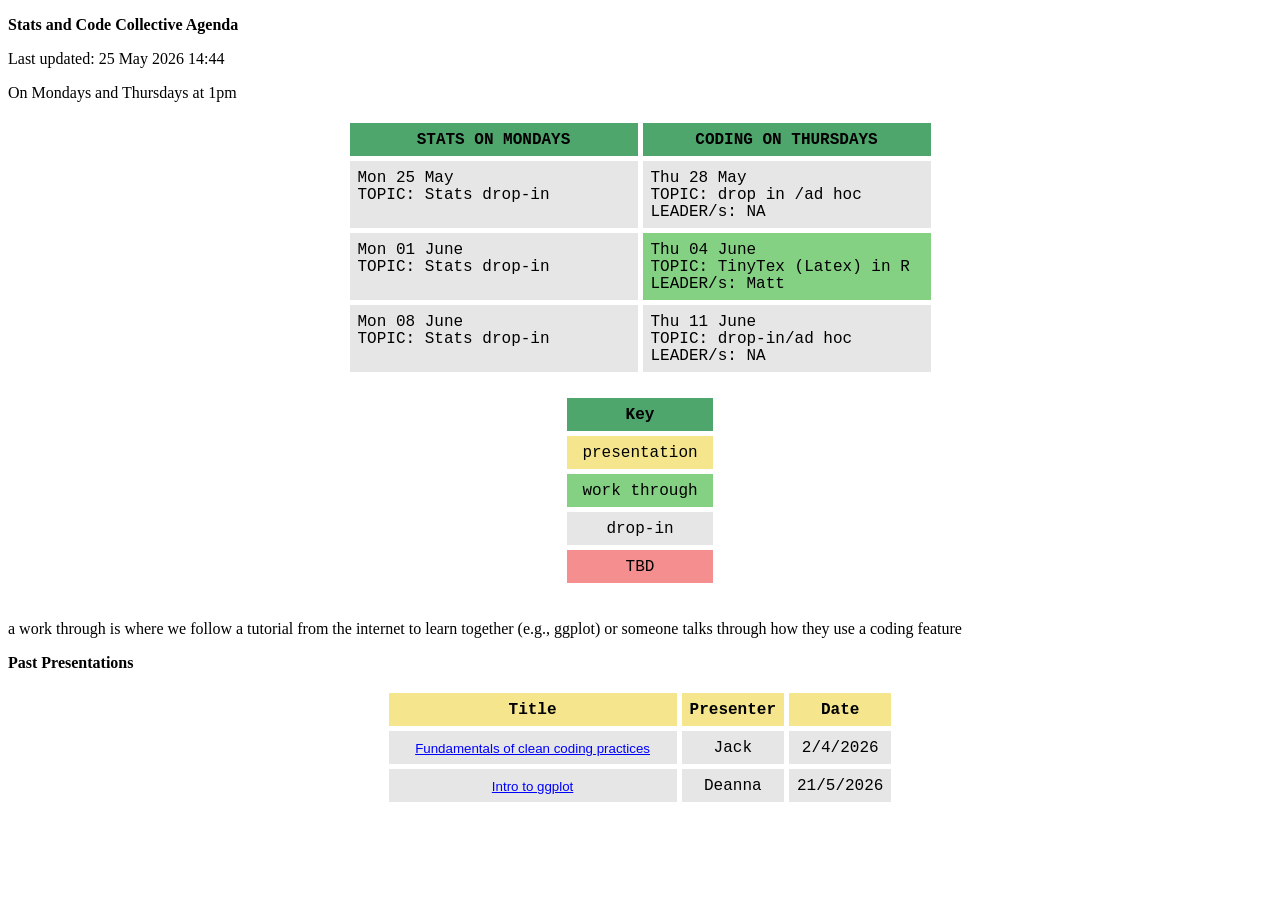
==== commit 0e35ad57: "hyperlink working" ====
--- a/index.html
+++ b/index.html
@@ -55,13 +55,13 @@
 
 
 <p><strong>Stats and Code Collective Agenda</strong></p>
-<p>Last updated: 25 May 2026 14:40</p>
+<p>Last updated: 25 May 2026 14:44</p>
 <p>On Mondays and Thursdays at 1pm</p>
-<div class="tabwid"><style>.cl-cc35d878{}.cl-cc21fa92{font-family:'Courier New';font-size:12pt;font-weight:bold;font-style:normal;text-decoration:none;color:rgba(0, 0, 0, 1.00);background-color:transparent;}.cl-cc21faec{font-family:'Courier New';font-size:12pt;font-weight:normal;font-style:normal;text-decoration:none;color:rgba(0, 0, 0, 1.00);background-color:transparent;}.cl-cc275a14{margin:0;text-align:center;border-bottom: 0 solid rgba(0, 0, 0, 1.00);border-top: 0 solid rgba(0, 0, 0, 1.00);border-left: 0 solid rgba(0, 0, 0, 1.00);border-right: 0 solid rgba(0, 0, 0, 1.00);padding-bottom:6pt;padding-top:6pt;padding-left:6pt;padding-right:6pt;line-height: 1;background-color:transparent;}.cl-cc275a46{margin:0;text-align:left;border-bottom: 0 solid rgba(0, 0, 0, 1.00);border-top: 0 solid rgba(0, 0, 0, 1.00);border-left: 0 solid rgba(0, 0, 0, 1.00);border-right: 0 solid rgba(0, 0, 0, 1.00);padding-bottom:6pt;padding-top:6pt;padding-left:6pt;padding-right:6pt;line-height: 1;background-color:transparent;}.cl-cc27c800{width:3in;background-color:rgba(78, 166, 109, 1.00);vertical-align: top;border-bottom: 4pt solid rgba(255, 255, 255, 1.00);border-top: 4pt solid rgba(255, 255, 255, 1.00);border-left: 4pt solid rgba(255, 255, 255, 1.00);border-right: 4pt solid rgba(255, 255, 255, 1.00);margin-bottom:0;margin-top:0;margin-left:0;margin-right:0;}.cl-cc27c80a{width:3in;background-color:rgba(230, 230, 230, 1.00);vertical-align: top;border-bottom: 4pt solid rgba(255, 255, 255, 1.00);border-top: 0 solid rgba(0, 0, 0, 1.00);border-left: 4pt solid rgba(255, 255, 255, 1.00);border-right: 4pt solid rgba(255, 255, 255, 1.00);margin-bottom:0;margin-top:0;margin-left:0;margin-right:0;}.cl-cc27c814{width:3in;background-color:rgba(230, 230, 230, 1.00);vertical-align: top;border-bottom: 4pt solid rgba(255, 255, 255, 1.00);border-top: 4pt solid rgba(255, 255, 255, 1.00);border-left: 4pt solid rgba(255, 255, 255, 1.00);border-right: 4pt solid rgba(255, 255, 255, 1.00);margin-bottom:0;margin-top:0;margin-left:0;margin-right:0;}.cl-cc27c81e{width:3in;background-color:rgba(133, 209, 132, 1.00);vertical-align: top;border-bottom: 4pt solid rgba(255, 255, 255, 1.00);border-top: 4pt solid rgba(255, 255, 255, 1.00);border-left: 4pt solid rgba(255, 255, 255, 1.00);border-right: 4pt solid rgba(255, 255, 255, 1.00);margin-bottom:0;margin-top:0;margin-left:0;margin-right:0;}.cl-cc27c81f{width:3in;background-color:rgba(230, 230, 230, 1.00);vertical-align: top;border-bottom: 4pt solid rgba(255, 255, 255, 1.00);border-top: 4pt solid rgba(255, 255, 255, 1.00);border-left: 4pt solid rgba(255, 255, 255, 1.00);border-right: 4pt solid rgba(255, 255, 255, 1.00);margin-bottom:0;margin-top:0;margin-left:0;margin-right:0;}</style><table data-quarto-disable-processing="true" class="cl-cc35d878"><thead><tr style="overflow-wrap:break-word;"><th class="cl-cc27c800"><p class="cl-cc275a14"><span class="cl-cc21fa92">STATS ON MONDAYS</span></p></th><th class="cl-cc27c800"><p class="cl-cc275a14"><span class="cl-cc21fa92">CODING ON THURSDAYS</span></p></th></tr></thead><tbody><tr style="overflow-wrap:break-word;"><td class="cl-cc27c80a"><p class="cl-cc275a46"><span class="cl-cc21faec">Mon 25 May</span><br><span class="cl-cc21faec">TOPIC: Stats drop-in</span><br></p></td><td class="cl-cc27c80a"><p class="cl-cc275a46"><span class="cl-cc21faec">Thu 28 May</span><br><span class="cl-cc21faec">TOPIC: drop in /ad hoc</span><br><span class="cl-cc21faec">LEADER/s: NA</span></p></td></tr><tr style="overflow-wrap:break-word;"><td class="cl-cc27c814"><p class="cl-cc275a46"><span class="cl-cc21faec">Mon 01 June</span><br><span class="cl-cc21faec">TOPIC: Stats drop-in</span><br></p></td><td class="cl-cc27c81e"><p class="cl-cc275a46"><span class="cl-cc21faec">Thu 04 June</span><br><span class="cl-cc21faec">TOPIC: TinyTex (Latex) in R</span><br><span class="cl-cc21faec">LEADER/s: Matt</span></p></td></tr><tr style="overflow-wrap:break-word;"><td class="cl-cc27c81f"><p class="cl-cc275a46"><span class="cl-cc21faec">Mon 08 June</span><br><span class="cl-cc21faec">TOPIC: Stats drop-in</span><br></p></td><td class="cl-cc27c81f"><p class="cl-cc275a46"><span class="cl-cc21faec">Thu 11 June</span><br><span class="cl-cc21faec">TOPIC: drop-in/ad hoc</span><br><span class="cl-cc21faec">LEADER/s: NA</span></p></td></tr></tbody></table></div>
-<div class="tabwid"><style>.cl-cc44950c{}.cl-cc3b979a{font-family:'Courier New';font-size:12pt;font-weight:bold;font-style:normal;text-decoration:none;color:rgba(0, 0, 0, 1.00);background-color:transparent;}.cl-cc3b97ae{font-family:'Courier New';font-size:12pt;font-weight:normal;font-style:normal;text-decoration:none;color:rgba(0, 0, 0, 1.00);background-color:transparent;}.cl-cc3f1fbe{margin:0;text-align:center;border-bottom: 0 solid rgba(0, 0, 0, 1.00);border-top: 0 solid rgba(0, 0, 0, 1.00);border-left: 0 solid rgba(0, 0, 0, 1.00);border-right: 0 solid rgba(0, 0, 0, 1.00);padding-bottom:6pt;padding-top:6pt;padding-left:6pt;padding-right:6pt;line-height: 1;background-color:transparent;}.cl-cc3f4318{width:1.522in;background-color:rgba(78, 166, 109, 1.00);vertical-align: middle;border-bottom: 4pt solid rgba(255, 255, 255, 1.00);border-top: 4pt solid rgba(255, 255, 255, 1.00);border-left: 4pt solid rgba(255, 255, 255, 1.00);border-right: 4pt solid rgba(255, 255, 255, 1.00);margin-bottom:0;margin-top:0;margin-left:0;margin-right:0;}.cl-cc3f4322{width:1.522in;background-color:rgba(245, 230, 142, 1.00);vertical-align: middle;border-bottom: 4pt solid rgba(255, 255, 255, 1.00);border-top: 0 solid rgba(0, 0, 0, 1.00);border-left: 4pt solid rgba(255, 255, 255, 1.00);border-right: 4pt solid rgba(255, 255, 255, 1.00);margin-bottom:0;margin-top:0;margin-left:0;margin-right:0;}.cl-cc3f432c{width:1.522in;background-color:rgba(133, 209, 132, 1.00);vertical-align: middle;border-bottom: 4pt solid rgba(255, 255, 255, 1.00);border-top: 4pt solid rgba(255, 255, 255, 1.00);border-left: 4pt solid rgba(255, 255, 255, 1.00);border-right: 4pt solid rgba(255, 255, 255, 1.00);margin-bottom:0;margin-top:0;margin-left:0;margin-right:0;}.cl-cc3f4336{width:1.522in;background-color:rgba(230, 230, 230, 1.00);vertical-align: middle;border-bottom: 4pt solid rgba(255, 255, 255, 1.00);border-top: 4pt solid rgba(255, 255, 255, 1.00);border-left: 4pt solid rgba(255, 255, 255, 1.00);border-right: 4pt solid rgba(255, 255, 255, 1.00);margin-bottom:0;margin-top:0;margin-left:0;margin-right:0;}.cl-cc3f4337{width:1.522in;background-color:rgba(245, 142, 142, 1.00);vertical-align: middle;border-bottom: 4pt solid rgba(255, 255, 255, 1.00);border-top: 4pt solid rgba(255, 255, 255, 1.00);border-left: 4pt solid rgba(255, 255, 255, 1.00);border-right: 4pt solid rgba(255, 255, 255, 1.00);margin-bottom:0;margin-top:0;margin-left:0;margin-right:0;}</style><table data-quarto-disable-processing="true" class="cl-cc44950c"><thead><tr style="overflow-wrap:break-word;"><th class="cl-cc3f4318"><p class="cl-cc3f1fbe"><span class="cl-cc3b979a">Key</span></p></th></tr></thead><tbody><tr style="overflow-wrap:break-word;"><td class="cl-cc3f4322"><p class="cl-cc3f1fbe"><span class="cl-cc3b97ae">presentation</span></p></td></tr><tr style="overflow-wrap:break-word;"><td class="cl-cc3f432c"><p class="cl-cc3f1fbe"><span class="cl-cc3b97ae">work through</span></p></td></tr><tr style="overflow-wrap:break-word;"><td class="cl-cc3f4336"><p class="cl-cc3f1fbe"><span class="cl-cc3b97ae">drop-in</span></p></td></tr><tr style="overflow-wrap:break-word;"><td class="cl-cc3f4337"><p class="cl-cc3f1fbe"><span class="cl-cc3b97ae">TBD</span></p></td></tr></tbody></table></div>
+<div class="tabwid"><style>.cl-6a3bedaa{}.cl-6a0cbb84{font-family:'Courier New';font-size:12pt;font-weight:bold;font-style:normal;text-decoration:none;color:rgba(0, 0, 0, 1.00);background-color:transparent;}.cl-6a0cbc10{font-family:'Courier New';font-size:12pt;font-weight:normal;font-style:normal;text-decoration:none;color:rgba(0, 0, 0, 1.00);background-color:transparent;}.cl-6a1dc41a{margin:0;text-align:center;border-bottom: 0 solid rgba(0, 0, 0, 1.00);border-top: 0 solid rgba(0, 0, 0, 1.00);border-left: 0 solid rgba(0, 0, 0, 1.00);border-right: 0 solid rgba(0, 0, 0, 1.00);padding-bottom:6pt;padding-top:6pt;padding-left:6pt;padding-right:6pt;line-height: 1;background-color:transparent;}.cl-6a1dc42e{margin:0;text-align:left;border-bottom: 0 solid rgba(0, 0, 0, 1.00);border-top: 0 solid rgba(0, 0, 0, 1.00);border-left: 0 solid rgba(0, 0, 0, 1.00);border-right: 0 solid rgba(0, 0, 0, 1.00);padding-bottom:6pt;padding-top:6pt;padding-left:6pt;padding-right:6pt;line-height: 1;background-color:transparent;}.cl-6a1e90b6{width:3in;background-color:rgba(78, 166, 109, 1.00);vertical-align: top;border-bottom: 4pt solid rgba(255, 255, 255, 1.00);border-top: 4pt solid rgba(255, 255, 255, 1.00);border-left: 4pt solid rgba(255, 255, 255, 1.00);border-right: 4pt solid rgba(255, 255, 255, 1.00);margin-bottom:0;margin-top:0;margin-left:0;margin-right:0;}.cl-6a1e90de{width:3in;background-color:rgba(230, 230, 230, 1.00);vertical-align: top;border-bottom: 4pt solid rgba(255, 255, 255, 1.00);border-top: 0 solid rgba(0, 0, 0, 1.00);border-left: 4pt solid rgba(255, 255, 255, 1.00);border-right: 4pt solid rgba(255, 255, 255, 1.00);margin-bottom:0;margin-top:0;margin-left:0;margin-right:0;}.cl-6a1e90e8{width:3in;background-color:rgba(230, 230, 230, 1.00);vertical-align: top;border-bottom: 4pt solid rgba(255, 255, 255, 1.00);border-top: 4pt solid rgba(255, 255, 255, 1.00);border-left: 4pt solid rgba(255, 255, 255, 1.00);border-right: 4pt solid rgba(255, 255, 255, 1.00);margin-bottom:0;margin-top:0;margin-left:0;margin-right:0;}.cl-6a1e90fc{width:3in;background-color:rgba(133, 209, 132, 1.00);vertical-align: top;border-bottom: 4pt solid rgba(255, 255, 255, 1.00);border-top: 4pt solid rgba(255, 255, 255, 1.00);border-left: 4pt solid rgba(255, 255, 255, 1.00);border-right: 4pt solid rgba(255, 255, 255, 1.00);margin-bottom:0;margin-top:0;margin-left:0;margin-right:0;}.cl-6a1e9106{width:3in;background-color:rgba(230, 230, 230, 1.00);vertical-align: top;border-bottom: 4pt solid rgba(255, 255, 255, 1.00);border-top: 4pt solid rgba(255, 255, 255, 1.00);border-left: 4pt solid rgba(255, 255, 255, 1.00);border-right: 4pt solid rgba(255, 255, 255, 1.00);margin-bottom:0;margin-top:0;margin-left:0;margin-right:0;}</style><table data-quarto-disable-processing="true" class="cl-6a3bedaa"><thead><tr style="overflow-wrap:break-word;"><th class="cl-6a1e90b6"><p class="cl-6a1dc41a"><span class="cl-6a0cbb84">STATS ON MONDAYS</span></p></th><th class="cl-6a1e90b6"><p class="cl-6a1dc41a"><span class="cl-6a0cbb84">CODING ON THURSDAYS</span></p></th></tr></thead><tbody><tr style="overflow-wrap:break-word;"><td class="cl-6a1e90de"><p class="cl-6a1dc42e"><span class="cl-6a0cbc10">Mon 25 May</span><br><span class="cl-6a0cbc10">TOPIC: Stats drop-in</span><br></p></td><td class="cl-6a1e90de"><p class="cl-6a1dc42e"><span class="cl-6a0cbc10">Thu 28 May</span><br><span class="cl-6a0cbc10">TOPIC: drop in /ad hoc</span><br><span class="cl-6a0cbc10">LEADER/s: NA</span></p></td></tr><tr style="overflow-wrap:break-word;"><td class="cl-6a1e90e8"><p class="cl-6a1dc42e"><span class="cl-6a0cbc10">Mon 01 June</span><br><span class="cl-6a0cbc10">TOPIC: Stats drop-in</span><br></p></td><td class="cl-6a1e90fc"><p class="cl-6a1dc42e"><span class="cl-6a0cbc10">Thu 04 June</span><br><span class="cl-6a0cbc10">TOPIC: TinyTex (Latex) in R</span><br><span class="cl-6a0cbc10">LEADER/s: Matt</span></p></td></tr><tr style="overflow-wrap:break-word;"><td class="cl-6a1e9106"><p class="cl-6a1dc42e"><span class="cl-6a0cbc10">Mon 08 June</span><br><span class="cl-6a0cbc10">TOPIC: Stats drop-in</span><br></p></td><td class="cl-6a1e9106"><p class="cl-6a1dc42e"><span class="cl-6a0cbc10">Thu 11 June</span><br><span class="cl-6a0cbc10">TOPIC: drop-in/ad hoc</span><br><span class="cl-6a0cbc10">LEADER/s: NA</span></p></td></tr></tbody></table></div>
+<div class="tabwid"><style>.cl-6a72861c{}.cl-6a514d6c{font-family:'Courier New';font-size:12pt;font-weight:bold;font-style:normal;text-decoration:none;color:rgba(0, 0, 0, 1.00);background-color:transparent;}.cl-6a514da8{font-family:'Courier New';font-size:12pt;font-weight:normal;font-style:normal;text-decoration:none;color:rgba(0, 0, 0, 1.00);background-color:transparent;}.cl-6a6122dc{margin:0;text-align:center;border-bottom: 0 solid rgba(0, 0, 0, 1.00);border-top: 0 solid rgba(0, 0, 0, 1.00);border-left: 0 solid rgba(0, 0, 0, 1.00);border-right: 0 solid rgba(0, 0, 0, 1.00);padding-bottom:6pt;padding-top:6pt;padding-left:6pt;padding-right:6pt;line-height: 1;background-color:transparent;}.cl-6a614fa0{width:1.522in;background-color:rgba(78, 166, 109, 1.00);vertical-align: middle;border-bottom: 4pt solid rgba(255, 255, 255, 1.00);border-top: 4pt solid rgba(255, 255, 255, 1.00);border-left: 4pt solid rgba(255, 255, 255, 1.00);border-right: 4pt solid rgba(255, 255, 255, 1.00);margin-bottom:0;margin-top:0;margin-left:0;margin-right:0;}.cl-6a614fb4{width:1.522in;background-color:rgba(245, 230, 142, 1.00);vertical-align: middle;border-bottom: 4pt solid rgba(255, 255, 255, 1.00);border-top: 0 solid rgba(0, 0, 0, 1.00);border-left: 4pt solid rgba(255, 255, 255, 1.00);border-right: 4pt solid rgba(255, 255, 255, 1.00);margin-bottom:0;margin-top:0;margin-left:0;margin-right:0;}.cl-6a614fbe{width:1.522in;background-color:rgba(133, 209, 132, 1.00);vertical-align: middle;border-bottom: 4pt solid rgba(255, 255, 255, 1.00);border-top: 4pt solid rgba(255, 255, 255, 1.00);border-left: 4pt solid rgba(255, 255, 255, 1.00);border-right: 4pt solid rgba(255, 255, 255, 1.00);margin-bottom:0;margin-top:0;margin-left:0;margin-right:0;}.cl-6a614fc8{width:1.522in;background-color:rgba(230, 230, 230, 1.00);vertical-align: middle;border-bottom: 4pt solid rgba(255, 255, 255, 1.00);border-top: 4pt solid rgba(255, 255, 255, 1.00);border-left: 4pt solid rgba(255, 255, 255, 1.00);border-right: 4pt solid rgba(255, 255, 255, 1.00);margin-bottom:0;margin-top:0;margin-left:0;margin-right:0;}.cl-6a614fc9{width:1.522in;background-color:rgba(245, 142, 142, 1.00);vertical-align: middle;border-bottom: 4pt solid rgba(255, 255, 255, 1.00);border-top: 4pt solid rgba(255, 255, 255, 1.00);border-left: 4pt solid rgba(255, 255, 255, 1.00);border-right: 4pt solid rgba(255, 255, 255, 1.00);margin-bottom:0;margin-top:0;margin-left:0;margin-right:0;}</style><table data-quarto-disable-processing="true" class="cl-6a72861c"><thead><tr style="overflow-wrap:break-word;"><th class="cl-6a614fa0"><p class="cl-6a6122dc"><span class="cl-6a514d6c">Key</span></p></th></tr></thead><tbody><tr style="overflow-wrap:break-word;"><td class="cl-6a614fb4"><p class="cl-6a6122dc"><span class="cl-6a514da8">presentation</span></p></td></tr><tr style="overflow-wrap:break-word;"><td class="cl-6a614fbe"><p class="cl-6a6122dc"><span class="cl-6a514da8">work through</span></p></td></tr><tr style="overflow-wrap:break-word;"><td class="cl-6a614fc8"><p class="cl-6a6122dc"><span class="cl-6a514da8">drop-in</span></p></td></tr><tr style="overflow-wrap:break-word;"><td class="cl-6a614fc9"><p class="cl-6a6122dc"><span class="cl-6a514da8">TBD</span></p></td></tr></tbody></table></div>
 <p>a work through is where we follow a tutorial from the internet to learn together (e.g., ggplot) or someone talks through how they use a coding feature</p>
 <p><strong>Past Presentations</strong></p>
-<div class="tabwid"><style>.cl-cc508718{}.cl-cc483ff4{font-family:'Courier New';font-size:12pt;font-weight:bold;font-style:normal;text-decoration:none;color:rgba(0, 0, 0, 1.00);background-color:transparent;}.cl-cc484008{font-family:'Arial';font-size:10pt;font-weight:normal;font-style:normal;text-decoration:underline;color:rgba(0, 0, 255, 1.00);background-color:transparent;}.cl-cc484009{font-family:'Courier New';font-size:12pt;font-weight:normal;font-style:normal;text-decoration:none;color:rgba(0, 0, 0, 1.00);background-color:transparent;}.cl-cc4bdc90{margin:0;text-align:center;border-bottom: 0 solid rgba(0, 0, 0, 1.00);border-top: 0 solid rgba(0, 0, 0, 1.00);border-left: 0 solid rgba(0, 0, 0, 1.00);border-right: 0 solid rgba(0, 0, 0, 1.00);padding-bottom:6pt;padding-top:6pt;padding-left:6pt;padding-right:6pt;line-height: 1;background-color:transparent;}.cl-cc4c7d6c{width:3in;background-color:rgba(245, 230, 142, 1.00);vertical-align: middle;border-bottom: 4pt solid rgba(255, 255, 255, 1.00);border-top: 4pt solid rgba(255, 255, 255, 1.00);border-left: 4pt solid rgba(255, 255, 255, 1.00);border-right: 4pt solid rgba(255, 255, 255, 1.00);margin-bottom:0;margin-top:0;margin-left:0;margin-right:0;}.cl-cc4c7d80{width:0.75in;background-color:rgba(245, 230, 142, 1.00);vertical-align: middle;border-bottom: 4pt solid rgba(255, 255, 255, 1.00);border-top: 4pt solid rgba(255, 255, 255, 1.00);border-left: 4pt solid rgba(255, 255, 255, 1.00);border-right: 4pt solid rgba(255, 255, 255, 1.00);margin-bottom:0;margin-top:0;margin-left:0;margin-right:0;}.cl-cc4c7d8a{width:3in;background-color:rgba(230, 230, 230, 1.00);vertical-align: middle;border-bottom: 4pt solid rgba(255, 255, 255, 1.00);border-top: 0 solid rgba(0, 0, 0, 1.00);border-left: 4pt solid rgba(255, 255, 255, 1.00);border-right: 4pt solid rgba(255, 255, 255, 1.00);margin-bottom:0;margin-top:0;margin-left:0;margin-right:0;}.cl-cc4c7d94{width:0.75in;background-color:rgba(230, 230, 230, 1.00);vertical-align: middle;border-bottom: 4pt solid rgba(255, 255, 255, 1.00);border-top: 0 solid rgba(0, 0, 0, 1.00);border-left: 4pt solid rgba(255, 255, 255, 1.00);border-right: 4pt solid rgba(255, 255, 255, 1.00);margin-bottom:0;margin-top:0;margin-left:0;margin-right:0;}.cl-cc4c7d9e{width:3in;background-color:rgba(230, 230, 230, 1.00);vertical-align: middle;border-bottom: 4pt solid rgba(255, 255, 255, 1.00);border-top: 4pt solid rgba(255, 255, 255, 1.00);border-left: 4pt solid rgba(255, 255, 255, 1.00);border-right: 4pt solid rgba(255, 255, 255, 1.00);margin-bottom:0;margin-top:0;margin-left:0;margin-right:0;}.cl-cc4c7d9f{width:0.75in;background-color:rgba(230, 230, 230, 1.00);vertical-align: middle;border-bottom: 4pt solid rgba(255, 255, 255, 1.00);border-top: 4pt solid rgba(255, 255, 255, 1.00);border-left: 4pt solid rgba(255, 255, 255, 1.00);border-right: 4pt solid rgba(255, 255, 255, 1.00);margin-bottom:0;margin-top:0;margin-left:0;margin-right:0;}</style><table data-quarto-disable-processing="true" class="cl-cc508718"><thead><tr style="overflow-wrap:break-word;"><th class="cl-cc4c7d6c"><p class="cl-cc4bdc90"><span class="cl-cc483ff4">Title</span></p></th><th class="cl-cc4c7d80"><p class="cl-cc4bdc90"><span class="cl-cc483ff4">Presenter</span></p></th><th class="cl-cc4c7d80"><p class="cl-cc4bdc90"><span class="cl-cc483ff4">Date</span></p></th></tr></thead><tbody><tr style="overflow-wrap:break-word;"><td class="cl-cc4c7d8a"><p class="cl-cc4bdc90"><a href="https://unisyd.sharepoint.com/:v:/t/MatildaStaff/IQDxp0RPuCqCTpJgrk_o-actAdXanZFxvzRfX4ep6yKdVJ4?e=eCjszX"><span class="cl-cc484008">Fundamentals of clean coding practices</span></a></p></td><td class="cl-cc4c7d94"><p class="cl-cc4bdc90"><span class="cl-cc484009">Jack</span></p></td><td class="cl-cc4c7d94"><p class="cl-cc4bdc90"><span class="cl-cc484009">2/4/2026</span></p></td></tr><tr style="overflow-wrap:break-word;"><td class="cl-cc4c7d9e"><p class="cl-cc4bdc90"><a href="https://unisyd.sharepoint.com/:v:/t/MatildaStaff/IQAmkT6ThpuNS4o0RqU5COcfAZ4NuieJLYaECxLC4x3whtQ?e=ka8sHt"><span class="cl-cc484008">Intro to ggplot</span></a></p></td><td class="cl-cc4c7d9f"><p class="cl-cc4bdc90"><span class="cl-cc484009">Deanna</span></p></td><td class="cl-cc4c7d9f"><p class="cl-cc4bdc90"><span class="cl-cc484009">21/5/2026</span></p></td></tr></tbody></table></div>
+<div class="tabwid"><style>.cl-6aa6dcbe{}.cl-6a8050b2{font-family:'Courier New';font-size:12pt;font-weight:bold;font-style:normal;text-decoration:none;color:rgba(0, 0, 0, 1.00);background-color:transparent;}.cl-6a8050e4{font-family:'Arial';font-size:10pt;font-weight:normal;font-style:normal;text-decoration:underline;color:rgba(0, 0, 255, 1.00);background-color:transparent;}.cl-6a8050ee{font-family:'Courier New';font-size:12pt;font-weight:normal;font-style:normal;text-decoration:none;color:rgba(0, 0, 0, 1.00);background-color:transparent;}.cl-6a9412e6{margin:0;text-align:center;border-bottom: 0 solid rgba(0, 0, 0, 1.00);border-top: 0 solid rgba(0, 0, 0, 1.00);border-left: 0 solid rgba(0, 0, 0, 1.00);border-right: 0 solid rgba(0, 0, 0, 1.00);padding-bottom:6pt;padding-top:6pt;padding-left:6pt;padding-right:6pt;line-height: 1;background-color:transparent;}.cl-6a94bfa2{width:3in;background-color:rgba(245, 230, 142, 1.00);vertical-align: middle;border-bottom: 4pt solid rgba(255, 255, 255, 1.00);border-top: 4pt solid rgba(255, 255, 255, 1.00);border-left: 4pt solid rgba(255, 255, 255, 1.00);border-right: 4pt solid rgba(255, 255, 255, 1.00);margin-bottom:0;margin-top:0;margin-left:0;margin-right:0;}.cl-6a94bfc0{width:0.75in;background-color:rgba(245, 230, 142, 1.00);vertical-align: middle;border-bottom: 4pt solid rgba(255, 255, 255, 1.00);border-top: 4pt solid rgba(255, 255, 255, 1.00);border-left: 4pt solid rgba(255, 255, 255, 1.00);border-right: 4pt solid rgba(255, 255, 255, 1.00);margin-bottom:0;margin-top:0;margin-left:0;margin-right:0;}.cl-6a94bfca{width:3in;background-color:rgba(230, 230, 230, 1.00);vertical-align: middle;border-bottom: 4pt solid rgba(255, 255, 255, 1.00);border-top: 0 solid rgba(0, 0, 0, 1.00);border-left: 4pt solid rgba(255, 255, 255, 1.00);border-right: 4pt solid rgba(255, 255, 255, 1.00);margin-bottom:0;margin-top:0;margin-left:0;margin-right:0;}.cl-6a94bfd4{width:0.75in;background-color:rgba(230, 230, 230, 1.00);vertical-align: middle;border-bottom: 4pt solid rgba(255, 255, 255, 1.00);border-top: 0 solid rgba(0, 0, 0, 1.00);border-left: 4pt solid rgba(255, 255, 255, 1.00);border-right: 4pt solid rgba(255, 255, 255, 1.00);margin-bottom:0;margin-top:0;margin-left:0;margin-right:0;}.cl-6a94bfd5{width:3in;background-color:rgba(230, 230, 230, 1.00);vertical-align: middle;border-bottom: 4pt solid rgba(255, 255, 255, 1.00);border-top: 4pt solid rgba(255, 255, 255, 1.00);border-left: 4pt solid rgba(255, 255, 255, 1.00);border-right: 4pt solid rgba(255, 255, 255, 1.00);margin-bottom:0;margin-top:0;margin-left:0;margin-right:0;}.cl-6a94bfde{width:0.75in;background-color:rgba(230, 230, 230, 1.00);vertical-align: middle;border-bottom: 4pt solid rgba(255, 255, 255, 1.00);border-top: 4pt solid rgba(255, 255, 255, 1.00);border-left: 4pt solid rgba(255, 255, 255, 1.00);border-right: 4pt solid rgba(255, 255, 255, 1.00);margin-bottom:0;margin-top:0;margin-left:0;margin-right:0;}</style><table data-quarto-disable-processing="true" class="cl-6aa6dcbe"><thead><tr style="overflow-wrap:break-word;"><th class="cl-6a94bfa2"><p class="cl-6a9412e6"><span class="cl-6a8050b2">Title</span></p></th><th class="cl-6a94bfc0"><p class="cl-6a9412e6"><span class="cl-6a8050b2">Presenter</span></p></th><th class="cl-6a94bfc0"><p class="cl-6a9412e6"><span class="cl-6a8050b2">Date</span></p></th></tr></thead><tbody><tr style="overflow-wrap:break-word;"><td class="cl-6a94bfca"><p class="cl-6a9412e6"><a href="https://unisyd.sharepoint.com/:v:/t/MatildaStaff/IQDxp0RPuCqCTpJgrk_o-actAdXanZFxvzRfX4ep6yKdVJ4?e=eCjszX"><span class="cl-6a8050e4">Fundamentals of clean coding practices</span></a></p></td><td class="cl-6a94bfd4"><p class="cl-6a9412e6"><span class="cl-6a8050ee">Jack</span></p></td><td class="cl-6a94bfd4"><p class="cl-6a9412e6"><span class="cl-6a8050ee">2/4/2026</span></p></td></tr><tr style="overflow-wrap:break-word;"><td class="cl-6a94bfd5"><p class="cl-6a9412e6"><a href="https://unisyd.sharepoint.com/:v:/t/MatildaStaff/IQAmkT6ThpuNS4o0RqU5COcfAZ4NuieJLYaECxLC4x3whtQ?e=ka8sHt"><span class="cl-6a8050e4">Intro to ggplot</span></a></p></td><td class="cl-6a94bfde"><p class="cl-6a9412e6"><span class="cl-6a8050ee">Deanna</span></p></td><td class="cl-6a94bfde"><p class="cl-6a9412e6"><span class="cl-6a8050ee">21/5/2026</span></p></td></tr></tbody></table></div>
 
 </main>
 <!-- /main column -->
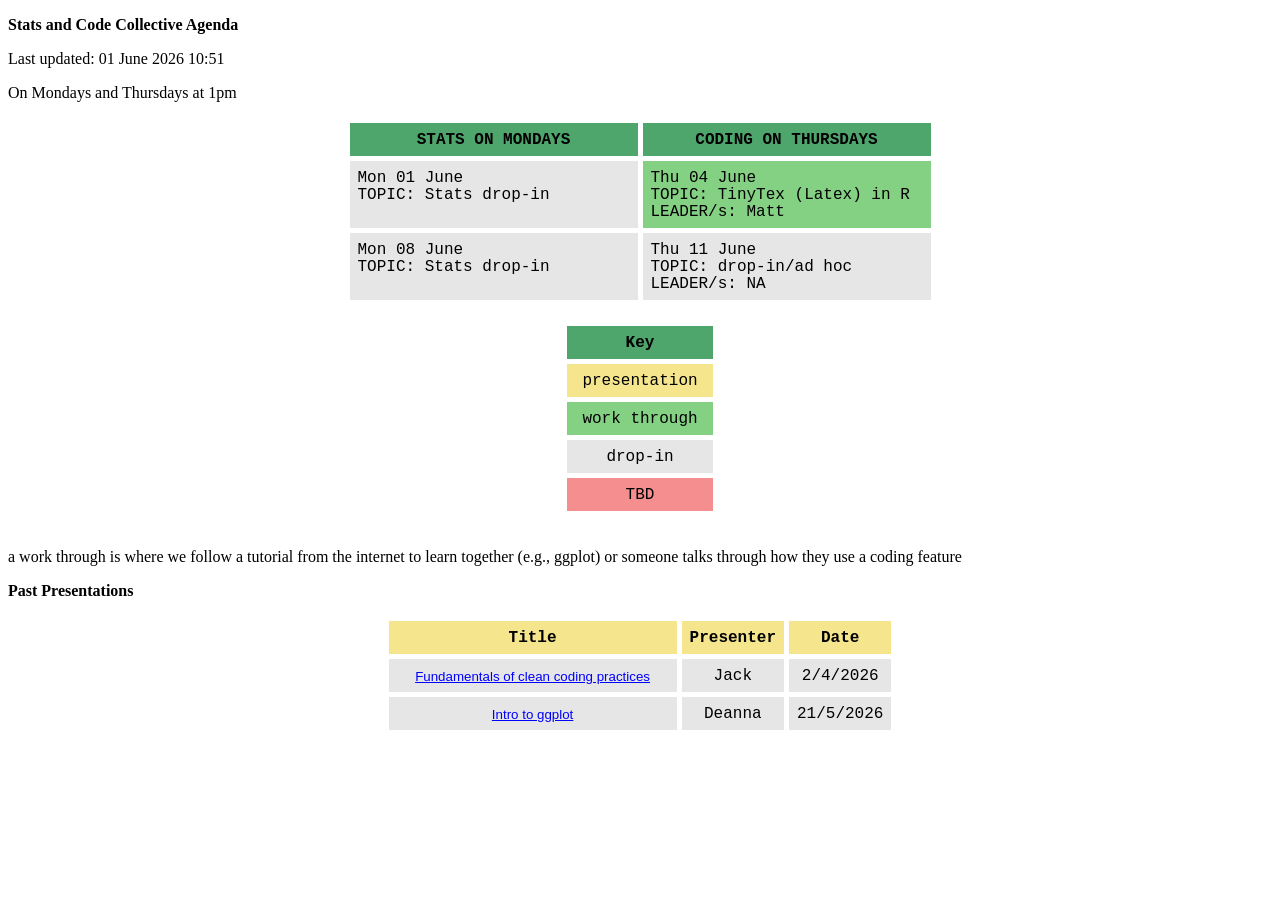
==== commit f8a5fd4a: "update 1/6" ====
--- a/index.html
+++ b/index.html
@@ -2,7 +2,7 @@
 <html xmlns="http://www.w3.org/1999/xhtml" lang="en" xml:lang="en"><head>
 
 <meta charset="utf-8">
-<meta name="generator" content="quarto-1.9.36">
+<meta name="generator" content="quarto-1.9.37">
 
 <meta name="viewport" content="width=device-width, initial-scale=1.0, user-scalable=yes">
 
@@ -33,7 +33,7 @@
 <script src="Stats_and_code_collective_agenda_files/libs/quarto-html/tippy.umd.min.js"></script>
 <script src="Stats_and_code_collective_agenda_files/libs/quarto-html/anchor.min.js"></script>
 <link href="Stats_and_code_collective_agenda_files/libs/quarto-html/tippy.css" rel="stylesheet">
-<link href="Stats_and_code_collective_agenda_files/libs/quarto-html/quarto-syntax-highlighting-845c23b38eaddc0f92fda52bfe77a8c8.css" rel="stylesheet" id="quarto-text-highlighting-styles">
+<link href="Stats_and_code_collective_agenda_files/libs/quarto-html/quarto-syntax-highlighting-7f8f88aac4f3542376d5c11b86a4c14d.css" rel="stylesheet" id="quarto-text-highlighting-styles">
 <script src="Stats_and_code_collective_agenda_files/libs/bootstrap/bootstrap.min.js"></script>
 <link href="Stats_and_code_collective_agenda_files/libs/bootstrap/bootstrap-icons.css" rel="stylesheet">
 <link href="Stats_and_code_collective_agenda_files/libs/bootstrap/bootstrap-72a9573d9c9ff7849517d32895d619ee.min.css" rel="stylesheet" append-hash="true" id="quarto-bootstrap" data-mode="light">
@@ -55,13 +55,13 @@
 
 
 <p><strong>Stats and Code Collective Agenda</strong></p>
-<p>Last updated: 25 May 2026 14:44</p>
+<p>Last updated: 01 June 2026 10:51</p>
 <p>On Mondays and Thursdays at 1pm</p>
-<div class="tabwid"><style>.cl-6a3bedaa{}.cl-6a0cbb84{font-family:'Courier New';font-size:12pt;font-weight:bold;font-style:normal;text-decoration:none;color:rgba(0, 0, 0, 1.00);background-color:transparent;}.cl-6a0cbc10{font-family:'Courier New';font-size:12pt;font-weight:normal;font-style:normal;text-decoration:none;color:rgba(0, 0, 0, 1.00);background-color:transparent;}.cl-6a1dc41a{margin:0;text-align:center;border-bottom: 0 solid rgba(0, 0, 0, 1.00);border-top: 0 solid rgba(0, 0, 0, 1.00);border-left: 0 solid rgba(0, 0, 0, 1.00);border-right: 0 solid rgba(0, 0, 0, 1.00);padding-bottom:6pt;padding-top:6pt;padding-left:6pt;padding-right:6pt;line-height: 1;background-color:transparent;}.cl-6a1dc42e{margin:0;text-align:left;border-bottom: 0 solid rgba(0, 0, 0, 1.00);border-top: 0 solid rgba(0, 0, 0, 1.00);border-left: 0 solid rgba(0, 0, 0, 1.00);border-right: 0 solid rgba(0, 0, 0, 1.00);padding-bottom:6pt;padding-top:6pt;padding-left:6pt;padding-right:6pt;line-height: 1;background-color:transparent;}.cl-6a1e90b6{width:3in;background-color:rgba(78, 166, 109, 1.00);vertical-align: top;border-bottom: 4pt solid rgba(255, 255, 255, 1.00);border-top: 4pt solid rgba(255, 255, 255, 1.00);border-left: 4pt solid rgba(255, 255, 255, 1.00);border-right: 4pt solid rgba(255, 255, 255, 1.00);margin-bottom:0;margin-top:0;margin-left:0;margin-right:0;}.cl-6a1e90de{width:3in;background-color:rgba(230, 230, 230, 1.00);vertical-align: top;border-bottom: 4pt solid rgba(255, 255, 255, 1.00);border-top: 0 solid rgba(0, 0, 0, 1.00);border-left: 4pt solid rgba(255, 255, 255, 1.00);border-right: 4pt solid rgba(255, 255, 255, 1.00);margin-bottom:0;margin-top:0;margin-left:0;margin-right:0;}.cl-6a1e90e8{width:3in;background-color:rgba(230, 230, 230, 1.00);vertical-align: top;border-bottom: 4pt solid rgba(255, 255, 255, 1.00);border-top: 4pt solid rgba(255, 255, 255, 1.00);border-left: 4pt solid rgba(255, 255, 255, 1.00);border-right: 4pt solid rgba(255, 255, 255, 1.00);margin-bottom:0;margin-top:0;margin-left:0;margin-right:0;}.cl-6a1e90fc{width:3in;background-color:rgba(133, 209, 132, 1.00);vertical-align: top;border-bottom: 4pt solid rgba(255, 255, 255, 1.00);border-top: 4pt solid rgba(255, 255, 255, 1.00);border-left: 4pt solid rgba(255, 255, 255, 1.00);border-right: 4pt solid rgba(255, 255, 255, 1.00);margin-bottom:0;margin-top:0;margin-left:0;margin-right:0;}.cl-6a1e9106{width:3in;background-color:rgba(230, 230, 230, 1.00);vertical-align: top;border-bottom: 4pt solid rgba(255, 255, 255, 1.00);border-top: 4pt solid rgba(255, 255, 255, 1.00);border-left: 4pt solid rgba(255, 255, 255, 1.00);border-right: 4pt solid rgba(255, 255, 255, 1.00);margin-bottom:0;margin-top:0;margin-left:0;margin-right:0;}</style><table data-quarto-disable-processing="true" class="cl-6a3bedaa"><thead><tr style="overflow-wrap:break-word;"><th class="cl-6a1e90b6"><p class="cl-6a1dc41a"><span class="cl-6a0cbb84">STATS ON MONDAYS</span></p></th><th class="cl-6a1e90b6"><p class="cl-6a1dc41a"><span class="cl-6a0cbb84">CODING ON THURSDAYS</span></p></th></tr></thead><tbody><tr style="overflow-wrap:break-word;"><td class="cl-6a1e90de"><p class="cl-6a1dc42e"><span class="cl-6a0cbc10">Mon 25 May</span><br><span class="cl-6a0cbc10">TOPIC: Stats drop-in</span><br></p></td><td class="cl-6a1e90de"><p class="cl-6a1dc42e"><span class="cl-6a0cbc10">Thu 28 May</span><br><span class="cl-6a0cbc10">TOPIC: drop in /ad hoc</span><br><span class="cl-6a0cbc10">LEADER/s: NA</span></p></td></tr><tr style="overflow-wrap:break-word;"><td class="cl-6a1e90e8"><p class="cl-6a1dc42e"><span class="cl-6a0cbc10">Mon 01 June</span><br><span class="cl-6a0cbc10">TOPIC: Stats drop-in</span><br></p></td><td class="cl-6a1e90fc"><p class="cl-6a1dc42e"><span class="cl-6a0cbc10">Thu 04 June</span><br><span class="cl-6a0cbc10">TOPIC: TinyTex (Latex) in R</span><br><span class="cl-6a0cbc10">LEADER/s: Matt</span></p></td></tr><tr style="overflow-wrap:break-word;"><td class="cl-6a1e9106"><p class="cl-6a1dc42e"><span class="cl-6a0cbc10">Mon 08 June</span><br><span class="cl-6a0cbc10">TOPIC: Stats drop-in</span><br></p></td><td class="cl-6a1e9106"><p class="cl-6a1dc42e"><span class="cl-6a0cbc10">Thu 11 June</span><br><span class="cl-6a0cbc10">TOPIC: drop-in/ad hoc</span><br><span class="cl-6a0cbc10">LEADER/s: NA</span></p></td></tr></tbody></table></div>
-<div class="tabwid"><style>.cl-6a72861c{}.cl-6a514d6c{font-family:'Courier New';font-size:12pt;font-weight:bold;font-style:normal;text-decoration:none;color:rgba(0, 0, 0, 1.00);background-color:transparent;}.cl-6a514da8{font-family:'Courier New';font-size:12pt;font-weight:normal;font-style:normal;text-decoration:none;color:rgba(0, 0, 0, 1.00);background-color:transparent;}.cl-6a6122dc{margin:0;text-align:center;border-bottom: 0 solid rgba(0, 0, 0, 1.00);border-top: 0 solid rgba(0, 0, 0, 1.00);border-left: 0 solid rgba(0, 0, 0, 1.00);border-right: 0 solid rgba(0, 0, 0, 1.00);padding-bottom:6pt;padding-top:6pt;padding-left:6pt;padding-right:6pt;line-height: 1;background-color:transparent;}.cl-6a614fa0{width:1.522in;background-color:rgba(78, 166, 109, 1.00);vertical-align: middle;border-bottom: 4pt solid rgba(255, 255, 255, 1.00);border-top: 4pt solid rgba(255, 255, 255, 1.00);border-left: 4pt solid rgba(255, 255, 255, 1.00);border-right: 4pt solid rgba(255, 255, 255, 1.00);margin-bottom:0;margin-top:0;margin-left:0;margin-right:0;}.cl-6a614fb4{width:1.522in;background-color:rgba(245, 230, 142, 1.00);vertical-align: middle;border-bottom: 4pt solid rgba(255, 255, 255, 1.00);border-top: 0 solid rgba(0, 0, 0, 1.00);border-left: 4pt solid rgba(255, 255, 255, 1.00);border-right: 4pt solid rgba(255, 255, 255, 1.00);margin-bottom:0;margin-top:0;margin-left:0;margin-right:0;}.cl-6a614fbe{width:1.522in;background-color:rgba(133, 209, 132, 1.00);vertical-align: middle;border-bottom: 4pt solid rgba(255, 255, 255, 1.00);border-top: 4pt solid rgba(255, 255, 255, 1.00);border-left: 4pt solid rgba(255, 255, 255, 1.00);border-right: 4pt solid rgba(255, 255, 255, 1.00);margin-bottom:0;margin-top:0;margin-left:0;margin-right:0;}.cl-6a614fc8{width:1.522in;background-color:rgba(230, 230, 230, 1.00);vertical-align: middle;border-bottom: 4pt solid rgba(255, 255, 255, 1.00);border-top: 4pt solid rgba(255, 255, 255, 1.00);border-left: 4pt solid rgba(255, 255, 255, 1.00);border-right: 4pt solid rgba(255, 255, 255, 1.00);margin-bottom:0;margin-top:0;margin-left:0;margin-right:0;}.cl-6a614fc9{width:1.522in;background-color:rgba(245, 142, 142, 1.00);vertical-align: middle;border-bottom: 4pt solid rgba(255, 255, 255, 1.00);border-top: 4pt solid rgba(255, 255, 255, 1.00);border-left: 4pt solid rgba(255, 255, 255, 1.00);border-right: 4pt solid rgba(255, 255, 255, 1.00);margin-bottom:0;margin-top:0;margin-left:0;margin-right:0;}</style><table data-quarto-disable-processing="true" class="cl-6a72861c"><thead><tr style="overflow-wrap:break-word;"><th class="cl-6a614fa0"><p class="cl-6a6122dc"><span class="cl-6a514d6c">Key</span></p></th></tr></thead><tbody><tr style="overflow-wrap:break-word;"><td class="cl-6a614fb4"><p class="cl-6a6122dc"><span class="cl-6a514da8">presentation</span></p></td></tr><tr style="overflow-wrap:break-word;"><td class="cl-6a614fbe"><p class="cl-6a6122dc"><span class="cl-6a514da8">work through</span></p></td></tr><tr style="overflow-wrap:break-word;"><td class="cl-6a614fc8"><p class="cl-6a6122dc"><span class="cl-6a514da8">drop-in</span></p></td></tr><tr style="overflow-wrap:break-word;"><td class="cl-6a614fc9"><p class="cl-6a6122dc"><span class="cl-6a514da8">TBD</span></p></td></tr></tbody></table></div>
+<div class="tabwid"><style>.cl-14a70306{}.cl-148f15b6{font-family:'Courier New';font-size:12pt;font-weight:bold;font-style:normal;text-decoration:none;color:rgba(0, 0, 0, 1.00);background-color:transparent;}.cl-148f1610{font-family:'Courier New';font-size:12pt;font-weight:normal;font-style:normal;text-decoration:none;color:rgba(0, 0, 0, 1.00);background-color:transparent;}.cl-14973ee4{margin:0;text-align:center;border-bottom: 0 solid rgba(0, 0, 0, 1.00);border-top: 0 solid rgba(0, 0, 0, 1.00);border-left: 0 solid rgba(0, 0, 0, 1.00);border-right: 0 solid rgba(0, 0, 0, 1.00);padding-bottom:6pt;padding-top:6pt;padding-left:6pt;padding-right:6pt;line-height: 1;background-color:transparent;}.cl-14973ef8{margin:0;text-align:left;border-bottom: 0 solid rgba(0, 0, 0, 1.00);border-top: 0 solid rgba(0, 0, 0, 1.00);border-left: 0 solid rgba(0, 0, 0, 1.00);border-right: 0 solid rgba(0, 0, 0, 1.00);padding-bottom:6pt;padding-top:6pt;padding-left:6pt;padding-right:6pt;line-height: 1;background-color:transparent;}.cl-149792fe{width:3in;background-color:rgba(78, 166, 109, 1.00);vertical-align: top;border-bottom: 4pt solid rgba(255, 255, 255, 1.00);border-top: 4pt solid rgba(255, 255, 255, 1.00);border-left: 4pt solid rgba(255, 255, 255, 1.00);border-right: 4pt solid rgba(255, 255, 255, 1.00);margin-bottom:0;margin-top:0;margin-left:0;margin-right:0;}.cl-1497931c{width:3in;background-color:rgba(230, 230, 230, 1.00);vertical-align: top;border-bottom: 4pt solid rgba(255, 255, 255, 1.00);border-top: 0 solid rgba(0, 0, 0, 1.00);border-left: 4pt solid rgba(255, 255, 255, 1.00);border-right: 4pt solid rgba(255, 255, 255, 1.00);margin-bottom:0;margin-top:0;margin-left:0;margin-right:0;}.cl-14979326{width:3in;background-color:rgba(133, 209, 132, 1.00);vertical-align: top;border-bottom: 4pt solid rgba(255, 255, 255, 1.00);border-top: 0 solid rgba(0, 0, 0, 1.00);border-left: 4pt solid rgba(255, 255, 255, 1.00);border-right: 4pt solid rgba(255, 255, 255, 1.00);margin-bottom:0;margin-top:0;margin-left:0;margin-right:0;}.cl-14979327{width:3in;background-color:rgba(230, 230, 230, 1.00);vertical-align: top;border-bottom: 4pt solid rgba(255, 255, 255, 1.00);border-top: 4pt solid rgba(255, 255, 255, 1.00);border-left: 4pt solid rgba(255, 255, 255, 1.00);border-right: 4pt solid rgba(255, 255, 255, 1.00);margin-bottom:0;margin-top:0;margin-left:0;margin-right:0;}</style><table data-quarto-disable-processing="true" class="cl-14a70306"><thead><tr style="overflow-wrap:break-word;"><th class="cl-149792fe"><p class="cl-14973ee4"><span class="cl-148f15b6">STATS ON MONDAYS</span></p></th><th class="cl-149792fe"><p class="cl-14973ee4"><span class="cl-148f15b6">CODING ON THURSDAYS</span></p></th></tr></thead><tbody><tr style="overflow-wrap:break-word;"><td class="cl-1497931c"><p class="cl-14973ef8"><span class="cl-148f1610">Mon 01 June</span><br><span class="cl-148f1610">TOPIC: Stats drop-in</span><br></p></td><td class="cl-14979326"><p class="cl-14973ef8"><span class="cl-148f1610">Thu 04 June</span><br><span class="cl-148f1610">TOPIC: TinyTex (Latex) in R</span><br><span class="cl-148f1610">LEADER/s: Matt</span></p></td></tr><tr style="overflow-wrap:break-word;"><td class="cl-14979327"><p class="cl-14973ef8"><span class="cl-148f1610">Mon 08 June</span><br><span class="cl-148f1610">TOPIC: Stats drop-in</span><br></p></td><td class="cl-14979327"><p class="cl-14973ef8"><span class="cl-148f1610">Thu 11 June</span><br><span class="cl-148f1610">TOPIC: drop-in/ad hoc</span><br><span class="cl-148f1610">LEADER/s: NA</span></p></td></tr></tbody></table></div>
+<div class="tabwid"><style>.cl-15066b2a{}.cl-14b26962{font-family:'Courier New';font-size:12pt;font-weight:bold;font-style:normal;text-decoration:none;color:rgba(0, 0, 0, 1.00);background-color:transparent;}.cl-14b2698a{font-family:'Courier New';font-size:12pt;font-weight:normal;font-style:normal;text-decoration:none;color:rgba(0, 0, 0, 1.00);background-color:transparent;}.cl-14f26c06{margin:0;text-align:center;border-bottom: 0 solid rgba(0, 0, 0, 1.00);border-top: 0 solid rgba(0, 0, 0, 1.00);border-left: 0 solid rgba(0, 0, 0, 1.00);border-right: 0 solid rgba(0, 0, 0, 1.00);padding-bottom:6pt;padding-top:6pt;padding-left:6pt;padding-right:6pt;line-height: 1;background-color:transparent;}.cl-14f2969a{width:1.522in;background-color:rgba(78, 166, 109, 1.00);vertical-align: middle;border-bottom: 4pt solid rgba(255, 255, 255, 1.00);border-top: 4pt solid rgba(255, 255, 255, 1.00);border-left: 4pt solid rgba(255, 255, 255, 1.00);border-right: 4pt solid rgba(255, 255, 255, 1.00);margin-bottom:0;margin-top:0;margin-left:0;margin-right:0;}.cl-14f296a4{width:1.522in;background-color:rgba(245, 230, 142, 1.00);vertical-align: middle;border-bottom: 4pt solid rgba(255, 255, 255, 1.00);border-top: 0 solid rgba(0, 0, 0, 1.00);border-left: 4pt solid rgba(255, 255, 255, 1.00);border-right: 4pt solid rgba(255, 255, 255, 1.00);margin-bottom:0;margin-top:0;margin-left:0;margin-right:0;}.cl-14f296ae{width:1.522in;background-color:rgba(133, 209, 132, 1.00);vertical-align: middle;border-bottom: 4pt solid rgba(255, 255, 255, 1.00);border-top: 4pt solid rgba(255, 255, 255, 1.00);border-left: 4pt solid rgba(255, 255, 255, 1.00);border-right: 4pt solid rgba(255, 255, 255, 1.00);margin-bottom:0;margin-top:0;margin-left:0;margin-right:0;}.cl-14f296af{width:1.522in;background-color:rgba(230, 230, 230, 1.00);vertical-align: middle;border-bottom: 4pt solid rgba(255, 255, 255, 1.00);border-top: 4pt solid rgba(255, 255, 255, 1.00);border-left: 4pt solid rgba(255, 255, 255, 1.00);border-right: 4pt solid rgba(255, 255, 255, 1.00);margin-bottom:0;margin-top:0;margin-left:0;margin-right:0;}.cl-14f296b8{width:1.522in;background-color:rgba(245, 142, 142, 1.00);vertical-align: middle;border-bottom: 4pt solid rgba(255, 255, 255, 1.00);border-top: 4pt solid rgba(255, 255, 255, 1.00);border-left: 4pt solid rgba(255, 255, 255, 1.00);border-right: 4pt solid rgba(255, 255, 255, 1.00);margin-bottom:0;margin-top:0;margin-left:0;margin-right:0;}</style><table data-quarto-disable-processing="true" class="cl-15066b2a"><thead><tr style="overflow-wrap:break-word;"><th class="cl-14f2969a"><p class="cl-14f26c06"><span class="cl-14b26962">Key</span></p></th></tr></thead><tbody><tr style="overflow-wrap:break-word;"><td class="cl-14f296a4"><p class="cl-14f26c06"><span class="cl-14b2698a">presentation</span></p></td></tr><tr style="overflow-wrap:break-word;"><td class="cl-14f296ae"><p class="cl-14f26c06"><span class="cl-14b2698a">work through</span></p></td></tr><tr style="overflow-wrap:break-word;"><td class="cl-14f296af"><p class="cl-14f26c06"><span class="cl-14b2698a">drop-in</span></p></td></tr><tr style="overflow-wrap:break-word;"><td class="cl-14f296b8"><p class="cl-14f26c06"><span class="cl-14b2698a">TBD</span></p></td></tr></tbody></table></div>
 <p>a work through is where we follow a tutorial from the internet to learn together (e.g., ggplot) or someone talks through how they use a coding feature</p>
 <p><strong>Past Presentations</strong></p>
-<div class="tabwid"><style>.cl-6aa6dcbe{}.cl-6a8050b2{font-family:'Courier New';font-size:12pt;font-weight:bold;font-style:normal;text-decoration:none;color:rgba(0, 0, 0, 1.00);background-color:transparent;}.cl-6a8050e4{font-family:'Arial';font-size:10pt;font-weight:normal;font-style:normal;text-decoration:underline;color:rgba(0, 0, 255, 1.00);background-color:transparent;}.cl-6a8050ee{font-family:'Courier New';font-size:12pt;font-weight:normal;font-style:normal;text-decoration:none;color:rgba(0, 0, 0, 1.00);background-color:transparent;}.cl-6a9412e6{margin:0;text-align:center;border-bottom: 0 solid rgba(0, 0, 0, 1.00);border-top: 0 solid rgba(0, 0, 0, 1.00);border-left: 0 solid rgba(0, 0, 0, 1.00);border-right: 0 solid rgba(0, 0, 0, 1.00);padding-bottom:6pt;padding-top:6pt;padding-left:6pt;padding-right:6pt;line-height: 1;background-color:transparent;}.cl-6a94bfa2{width:3in;background-color:rgba(245, 230, 142, 1.00);vertical-align: middle;border-bottom: 4pt solid rgba(255, 255, 255, 1.00);border-top: 4pt solid rgba(255, 255, 255, 1.00);border-left: 4pt solid rgba(255, 255, 255, 1.00);border-right: 4pt solid rgba(255, 255, 255, 1.00);margin-bottom:0;margin-top:0;margin-left:0;margin-right:0;}.cl-6a94bfc0{width:0.75in;background-color:rgba(245, 230, 142, 1.00);vertical-align: middle;border-bottom: 4pt solid rgba(255, 255, 255, 1.00);border-top: 4pt solid rgba(255, 255, 255, 1.00);border-left: 4pt solid rgba(255, 255, 255, 1.00);border-right: 4pt solid rgba(255, 255, 255, 1.00);margin-bottom:0;margin-top:0;margin-left:0;margin-right:0;}.cl-6a94bfca{width:3in;background-color:rgba(230, 230, 230, 1.00);vertical-align: middle;border-bottom: 4pt solid rgba(255, 255, 255, 1.00);border-top: 0 solid rgba(0, 0, 0, 1.00);border-left: 4pt solid rgba(255, 255, 255, 1.00);border-right: 4pt solid rgba(255, 255, 255, 1.00);margin-bottom:0;margin-top:0;margin-left:0;margin-right:0;}.cl-6a94bfd4{width:0.75in;background-color:rgba(230, 230, 230, 1.00);vertical-align: middle;border-bottom: 4pt solid rgba(255, 255, 255, 1.00);border-top: 0 solid rgba(0, 0, 0, 1.00);border-left: 4pt solid rgba(255, 255, 255, 1.00);border-right: 4pt solid rgba(255, 255, 255, 1.00);margin-bottom:0;margin-top:0;margin-left:0;margin-right:0;}.cl-6a94bfd5{width:3in;background-color:rgba(230, 230, 230, 1.00);vertical-align: middle;border-bottom: 4pt solid rgba(255, 255, 255, 1.00);border-top: 4pt solid rgba(255, 255, 255, 1.00);border-left: 4pt solid rgba(255, 255, 255, 1.00);border-right: 4pt solid rgba(255, 255, 255, 1.00);margin-bottom:0;margin-top:0;margin-left:0;margin-right:0;}.cl-6a94bfde{width:0.75in;background-color:rgba(230, 230, 230, 1.00);vertical-align: middle;border-bottom: 4pt solid rgba(255, 255, 255, 1.00);border-top: 4pt solid rgba(255, 255, 255, 1.00);border-left: 4pt solid rgba(255, 255, 255, 1.00);border-right: 4pt solid rgba(255, 255, 255, 1.00);margin-bottom:0;margin-top:0;margin-left:0;margin-right:0;}</style><table data-quarto-disable-processing="true" class="cl-6aa6dcbe"><thead><tr style="overflow-wrap:break-word;"><th class="cl-6a94bfa2"><p class="cl-6a9412e6"><span class="cl-6a8050b2">Title</span></p></th><th class="cl-6a94bfc0"><p class="cl-6a9412e6"><span class="cl-6a8050b2">Presenter</span></p></th><th class="cl-6a94bfc0"><p class="cl-6a9412e6"><span class="cl-6a8050b2">Date</span></p></th></tr></thead><tbody><tr style="overflow-wrap:break-word;"><td class="cl-6a94bfca"><p class="cl-6a9412e6"><a href="https://unisyd.sharepoint.com/:v:/t/MatildaStaff/IQDxp0RPuCqCTpJgrk_o-actAdXanZFxvzRfX4ep6yKdVJ4?e=eCjszX"><span class="cl-6a8050e4">Fundamentals of clean coding practices</span></a></p></td><td class="cl-6a94bfd4"><p class="cl-6a9412e6"><span class="cl-6a8050ee">Jack</span></p></td><td class="cl-6a94bfd4"><p class="cl-6a9412e6"><span class="cl-6a8050ee">2/4/2026</span></p></td></tr><tr style="overflow-wrap:break-word;"><td class="cl-6a94bfd5"><p class="cl-6a9412e6"><a href="https://unisyd.sharepoint.com/:v:/t/MatildaStaff/IQAmkT6ThpuNS4o0RqU5COcfAZ4NuieJLYaECxLC4x3whtQ?e=ka8sHt"><span class="cl-6a8050e4">Intro to ggplot</span></a></p></td><td class="cl-6a94bfde"><p class="cl-6a9412e6"><span class="cl-6a8050ee">Deanna</span></p></td><td class="cl-6a94bfde"><p class="cl-6a9412e6"><span class="cl-6a8050ee">21/5/2026</span></p></td></tr></tbody></table></div>
+<div class="tabwid"><style>.cl-151cedd2{}.cl-150feeac{font-family:'Courier New';font-size:12pt;font-weight:bold;font-style:normal;text-decoration:none;color:rgba(0, 0, 0, 1.00);background-color:transparent;}.cl-150feec0{font-family:'Arial';font-size:10pt;font-weight:normal;font-style:normal;text-decoration:underline;color:rgba(0, 0, 255, 1.00);background-color:transparent;}.cl-150feeca{font-family:'Courier New';font-size:12pt;font-weight:normal;font-style:normal;text-decoration:none;color:rgba(0, 0, 0, 1.00);background-color:transparent;}.cl-1515875e{margin:0;text-align:center;border-bottom: 0 solid rgba(0, 0, 0, 1.00);border-top: 0 solid rgba(0, 0, 0, 1.00);border-left: 0 solid rgba(0, 0, 0, 1.00);border-right: 0 solid rgba(0, 0, 0, 1.00);padding-bottom:6pt;padding-top:6pt;padding-left:6pt;padding-right:6pt;line-height: 1;background-color:transparent;}.cl-1515b166{width:3in;background-color:rgba(245, 230, 142, 1.00);vertical-align: middle;border-bottom: 4pt solid rgba(255, 255, 255, 1.00);border-top: 4pt solid rgba(255, 255, 255, 1.00);border-left: 4pt solid rgba(255, 255, 255, 1.00);border-right: 4pt solid rgba(255, 255, 255, 1.00);margin-bottom:0;margin-top:0;margin-left:0;margin-right:0;}.cl-1515b170{width:0.75in;background-color:rgba(245, 230, 142, 1.00);vertical-align: middle;border-bottom: 4pt solid rgba(255, 255, 255, 1.00);border-top: 4pt solid rgba(255, 255, 255, 1.00);border-left: 4pt solid rgba(255, 255, 255, 1.00);border-right: 4pt solid rgba(255, 255, 255, 1.00);margin-bottom:0;margin-top:0;margin-left:0;margin-right:0;}.cl-1515b17a{width:3in;background-color:rgba(230, 230, 230, 1.00);vertical-align: middle;border-bottom: 4pt solid rgba(255, 255, 255, 1.00);border-top: 0 solid rgba(0, 0, 0, 1.00);border-left: 4pt solid rgba(255, 255, 255, 1.00);border-right: 4pt solid rgba(255, 255, 255, 1.00);margin-bottom:0;margin-top:0;margin-left:0;margin-right:0;}.cl-1515b17b{width:0.75in;background-color:rgba(230, 230, 230, 1.00);vertical-align: middle;border-bottom: 4pt solid rgba(255, 255, 255, 1.00);border-top: 0 solid rgba(0, 0, 0, 1.00);border-left: 4pt solid rgba(255, 255, 255, 1.00);border-right: 4pt solid rgba(255, 255, 255, 1.00);margin-bottom:0;margin-top:0;margin-left:0;margin-right:0;}.cl-1515b184{width:3in;background-color:rgba(230, 230, 230, 1.00);vertical-align: middle;border-bottom: 4pt solid rgba(255, 255, 255, 1.00);border-top: 4pt solid rgba(255, 255, 255, 1.00);border-left: 4pt solid rgba(255, 255, 255, 1.00);border-right: 4pt solid rgba(255, 255, 255, 1.00);margin-bottom:0;margin-top:0;margin-left:0;margin-right:0;}.cl-1515b185{width:0.75in;background-color:rgba(230, 230, 230, 1.00);vertical-align: middle;border-bottom: 4pt solid rgba(255, 255, 255, 1.00);border-top: 4pt solid rgba(255, 255, 255, 1.00);border-left: 4pt solid rgba(255, 255, 255, 1.00);border-right: 4pt solid rgba(255, 255, 255, 1.00);margin-bottom:0;margin-top:0;margin-left:0;margin-right:0;}</style><table data-quarto-disable-processing="true" class="cl-151cedd2"><thead><tr style="overflow-wrap:break-word;"><th class="cl-1515b166"><p class="cl-1515875e"><span class="cl-150feeac">Title</span></p></th><th class="cl-1515b170"><p class="cl-1515875e"><span class="cl-150feeac">Presenter</span></p></th><th class="cl-1515b170"><p class="cl-1515875e"><span class="cl-150feeac">Date</span></p></th></tr></thead><tbody><tr style="overflow-wrap:break-word;"><td class="cl-1515b17a"><p class="cl-1515875e"><a href="https://unisyd.sharepoint.com/:v:/t/MatildaStaff/IQDxp0RPuCqCTpJgrk_o-actAdXanZFxvzRfX4ep6yKdVJ4?e=eCjszX"><span class="cl-150feec0">Fundamentals of clean coding practices</span></a></p></td><td class="cl-1515b17b"><p class="cl-1515875e"><span class="cl-150feeca">Jack</span></p></td><td class="cl-1515b17b"><p class="cl-1515875e"><span class="cl-150feeca">2/4/2026</span></p></td></tr><tr style="overflow-wrap:break-word;"><td class="cl-1515b184"><p class="cl-1515875e"><a href="https://unisyd.sharepoint.com/:v:/t/MatildaStaff/IQAmkT6ThpuNS4o0RqU5COcfAZ4NuieJLYaECxLC4x3whtQ?e=ka8sHt"><span class="cl-150feec0">Intro to ggplot</span></a></p></td><td class="cl-1515b185"><p class="cl-1515875e"><span class="cl-150feeca">Deanna</span></p></td><td class="cl-1515b185"><p class="cl-1515875e"><span class="cl-150feeca">21/5/2026</span></p></td></tr></tbody></table></div>
 
 </main>
 <!-- /main column -->
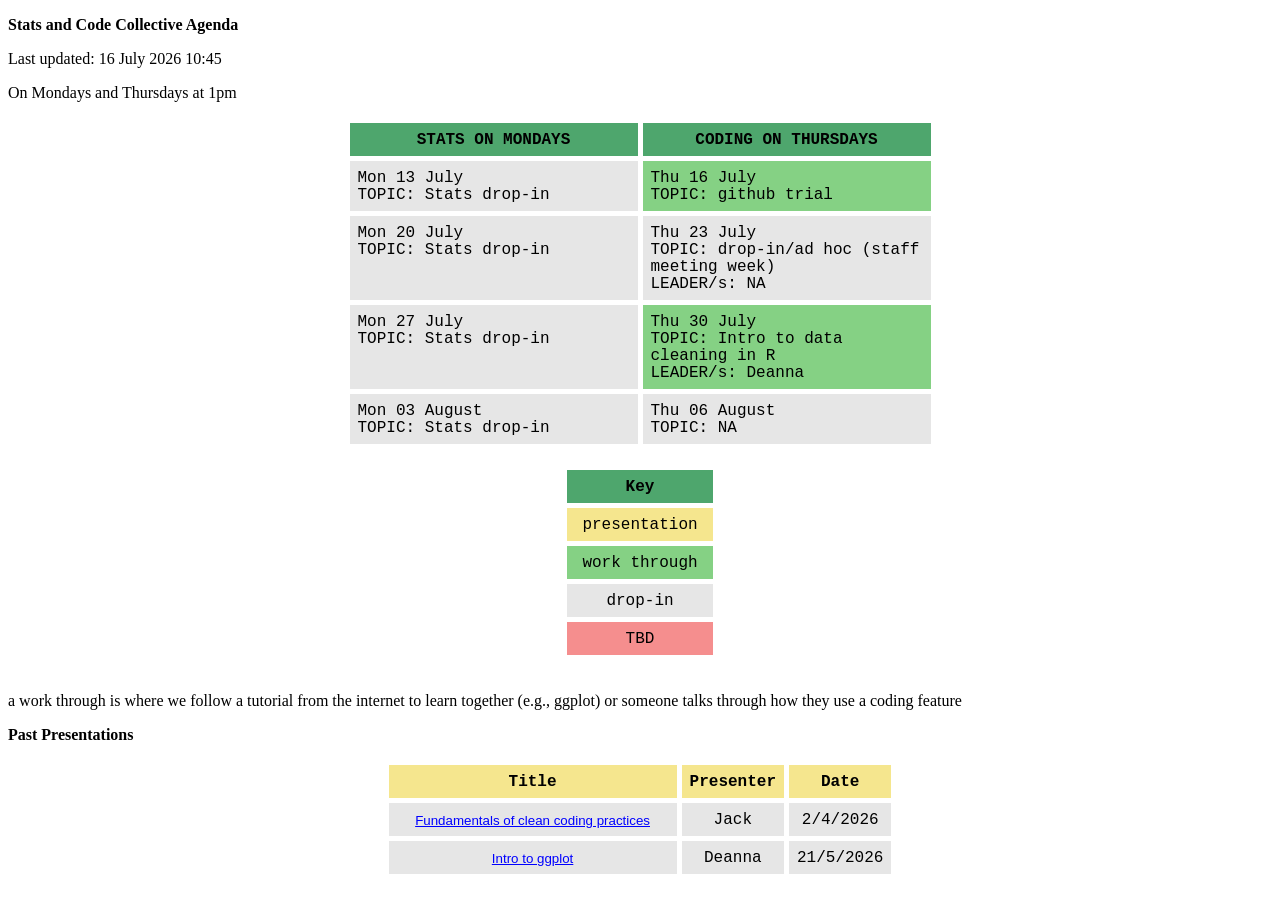
==== commit 1ed20def: "attempt 1" ====
--- a/index.html
+++ b/index.html
@@ -55,13 +55,13 @@
 
 
 <p><strong>Stats and Code Collective Agenda</strong></p>
-<p>Last updated: 01 June 2026 10:51</p>
+<p>Last updated: 16 July 2026 10:45</p>
 <p>On Mondays and Thursdays at 1pm</p>
-<div class="tabwid"><style>.cl-14a70306{}.cl-148f15b6{font-family:'Courier New';font-size:12pt;font-weight:bold;font-style:normal;text-decoration:none;color:rgba(0, 0, 0, 1.00);background-color:transparent;}.cl-148f1610{font-family:'Courier New';font-size:12pt;font-weight:normal;font-style:normal;text-decoration:none;color:rgba(0, 0, 0, 1.00);background-color:transparent;}.cl-14973ee4{margin:0;text-align:center;border-bottom: 0 solid rgba(0, 0, 0, 1.00);border-top: 0 solid rgba(0, 0, 0, 1.00);border-left: 0 solid rgba(0, 0, 0, 1.00);border-right: 0 solid rgba(0, 0, 0, 1.00);padding-bottom:6pt;padding-top:6pt;padding-left:6pt;padding-right:6pt;line-height: 1;background-color:transparent;}.cl-14973ef8{margin:0;text-align:left;border-bottom: 0 solid rgba(0, 0, 0, 1.00);border-top: 0 solid rgba(0, 0, 0, 1.00);border-left: 0 solid rgba(0, 0, 0, 1.00);border-right: 0 solid rgba(0, 0, 0, 1.00);padding-bottom:6pt;padding-top:6pt;padding-left:6pt;padding-right:6pt;line-height: 1;background-color:transparent;}.cl-149792fe{width:3in;background-color:rgba(78, 166, 109, 1.00);vertical-align: top;border-bottom: 4pt solid rgba(255, 255, 255, 1.00);border-top: 4pt solid rgba(255, 255, 255, 1.00);border-left: 4pt solid rgba(255, 255, 255, 1.00);border-right: 4pt solid rgba(255, 255, 255, 1.00);margin-bottom:0;margin-top:0;margin-left:0;margin-right:0;}.cl-1497931c{width:3in;background-color:rgba(230, 230, 230, 1.00);vertical-align: top;border-bottom: 4pt solid rgba(255, 255, 255, 1.00);border-top: 0 solid rgba(0, 0, 0, 1.00);border-left: 4pt solid rgba(255, 255, 255, 1.00);border-right: 4pt solid rgba(255, 255, 255, 1.00);margin-bottom:0;margin-top:0;margin-left:0;margin-right:0;}.cl-14979326{width:3in;background-color:rgba(133, 209, 132, 1.00);vertical-align: top;border-bottom: 4pt solid rgba(255, 255, 255, 1.00);border-top: 0 solid rgba(0, 0, 0, 1.00);border-left: 4pt solid rgba(255, 255, 255, 1.00);border-right: 4pt solid rgba(255, 255, 255, 1.00);margin-bottom:0;margin-top:0;margin-left:0;margin-right:0;}.cl-14979327{width:3in;background-color:rgba(230, 230, 230, 1.00);vertical-align: top;border-bottom: 4pt solid rgba(255, 255, 255, 1.00);border-top: 4pt solid rgba(255, 255, 255, 1.00);border-left: 4pt solid rgba(255, 255, 255, 1.00);border-right: 4pt solid rgba(255, 255, 255, 1.00);margin-bottom:0;margin-top:0;margin-left:0;margin-right:0;}</style><table data-quarto-disable-processing="true" class="cl-14a70306"><thead><tr style="overflow-wrap:break-word;"><th class="cl-149792fe"><p class="cl-14973ee4"><span class="cl-148f15b6">STATS ON MONDAYS</span></p></th><th class="cl-149792fe"><p class="cl-14973ee4"><span class="cl-148f15b6">CODING ON THURSDAYS</span></p></th></tr></thead><tbody><tr style="overflow-wrap:break-word;"><td class="cl-1497931c"><p class="cl-14973ef8"><span class="cl-148f1610">Mon 01 June</span><br><span class="cl-148f1610">TOPIC: Stats drop-in</span><br></p></td><td class="cl-14979326"><p class="cl-14973ef8"><span class="cl-148f1610">Thu 04 June</span><br><span class="cl-148f1610">TOPIC: TinyTex (Latex) in R</span><br><span class="cl-148f1610">LEADER/s: Matt</span></p></td></tr><tr style="overflow-wrap:break-word;"><td class="cl-14979327"><p class="cl-14973ef8"><span class="cl-148f1610">Mon 08 June</span><br><span class="cl-148f1610">TOPIC: Stats drop-in</span><br></p></td><td class="cl-14979327"><p class="cl-14973ef8"><span class="cl-148f1610">Thu 11 June</span><br><span class="cl-148f1610">TOPIC: drop-in/ad hoc</span><br><span class="cl-148f1610">LEADER/s: NA</span></p></td></tr></tbody></table></div>
-<div class="tabwid"><style>.cl-15066b2a{}.cl-14b26962{font-family:'Courier New';font-size:12pt;font-weight:bold;font-style:normal;text-decoration:none;color:rgba(0, 0, 0, 1.00);background-color:transparent;}.cl-14b2698a{font-family:'Courier New';font-size:12pt;font-weight:normal;font-style:normal;text-decoration:none;color:rgba(0, 0, 0, 1.00);background-color:transparent;}.cl-14f26c06{margin:0;text-align:center;border-bottom: 0 solid rgba(0, 0, 0, 1.00);border-top: 0 solid rgba(0, 0, 0, 1.00);border-left: 0 solid rgba(0, 0, 0, 1.00);border-right: 0 solid rgba(0, 0, 0, 1.00);padding-bottom:6pt;padding-top:6pt;padding-left:6pt;padding-right:6pt;line-height: 1;background-color:transparent;}.cl-14f2969a{width:1.522in;background-color:rgba(78, 166, 109, 1.00);vertical-align: middle;border-bottom: 4pt solid rgba(255, 255, 255, 1.00);border-top: 4pt solid rgba(255, 255, 255, 1.00);border-left: 4pt solid rgba(255, 255, 255, 1.00);border-right: 4pt solid rgba(255, 255, 255, 1.00);margin-bottom:0;margin-top:0;margin-left:0;margin-right:0;}.cl-14f296a4{width:1.522in;background-color:rgba(245, 230, 142, 1.00);vertical-align: middle;border-bottom: 4pt solid rgba(255, 255, 255, 1.00);border-top: 0 solid rgba(0, 0, 0, 1.00);border-left: 4pt solid rgba(255, 255, 255, 1.00);border-right: 4pt solid rgba(255, 255, 255, 1.00);margin-bottom:0;margin-top:0;margin-left:0;margin-right:0;}.cl-14f296ae{width:1.522in;background-color:rgba(133, 209, 132, 1.00);vertical-align: middle;border-bottom: 4pt solid rgba(255, 255, 255, 1.00);border-top: 4pt solid rgba(255, 255, 255, 1.00);border-left: 4pt solid rgba(255, 255, 255, 1.00);border-right: 4pt solid rgba(255, 255, 255, 1.00);margin-bottom:0;margin-top:0;margin-left:0;margin-right:0;}.cl-14f296af{width:1.522in;background-color:rgba(230, 230, 230, 1.00);vertical-align: middle;border-bottom: 4pt solid rgba(255, 255, 255, 1.00);border-top: 4pt solid rgba(255, 255, 255, 1.00);border-left: 4pt solid rgba(255, 255, 255, 1.00);border-right: 4pt solid rgba(255, 255, 255, 1.00);margin-bottom:0;margin-top:0;margin-left:0;margin-right:0;}.cl-14f296b8{width:1.522in;background-color:rgba(245, 142, 142, 1.00);vertical-align: middle;border-bottom: 4pt solid rgba(255, 255, 255, 1.00);border-top: 4pt solid rgba(255, 255, 255, 1.00);border-left: 4pt solid rgba(255, 255, 255, 1.00);border-right: 4pt solid rgba(255, 255, 255, 1.00);margin-bottom:0;margin-top:0;margin-left:0;margin-right:0;}</style><table data-quarto-disable-processing="true" class="cl-15066b2a"><thead><tr style="overflow-wrap:break-word;"><th class="cl-14f2969a"><p class="cl-14f26c06"><span class="cl-14b26962">Key</span></p></th></tr></thead><tbody><tr style="overflow-wrap:break-word;"><td class="cl-14f296a4"><p class="cl-14f26c06"><span class="cl-14b2698a">presentation</span></p></td></tr><tr style="overflow-wrap:break-word;"><td class="cl-14f296ae"><p class="cl-14f26c06"><span class="cl-14b2698a">work through</span></p></td></tr><tr style="overflow-wrap:break-word;"><td class="cl-14f296af"><p class="cl-14f26c06"><span class="cl-14b2698a">drop-in</span></p></td></tr><tr style="overflow-wrap:break-word;"><td class="cl-14f296b8"><p class="cl-14f26c06"><span class="cl-14b2698a">TBD</span></p></td></tr></tbody></table></div>
+<div class="tabwid"><style>.cl-b0ee529a{}.cl-b0cd5de2{font-family:'Courier New';font-size:12pt;font-weight:bold;font-style:normal;text-decoration:none;color:rgba(0, 0, 0, 1.00);background-color:transparent;}.cl-b0cd5e3c{font-family:'Courier New';font-size:12pt;font-weight:normal;font-style:normal;text-decoration:none;color:rgba(0, 0, 0, 1.00);background-color:transparent;}.cl-b0dcd0b0{margin:0;text-align:center;border-bottom: 0 solid rgba(0, 0, 0, 1.00);border-top: 0 solid rgba(0, 0, 0, 1.00);border-left: 0 solid rgba(0, 0, 0, 1.00);border-right: 0 solid rgba(0, 0, 0, 1.00);padding-bottom:6pt;padding-top:6pt;padding-left:6pt;padding-right:6pt;line-height: 1;background-color:transparent;}.cl-b0dcd0c4{margin:0;text-align:left;border-bottom: 0 solid rgba(0, 0, 0, 1.00);border-top: 0 solid rgba(0, 0, 0, 1.00);border-left: 0 solid rgba(0, 0, 0, 1.00);border-right: 0 solid rgba(0, 0, 0, 1.00);padding-bottom:6pt;padding-top:6pt;padding-left:6pt;padding-right:6pt;line-height: 1;background-color:transparent;}.cl-b0dd02ce{width:3in;background-color:rgba(78, 166, 109, 1.00);vertical-align: top;border-bottom: 4pt solid rgba(255, 255, 255, 1.00);border-top: 4pt solid rgba(255, 255, 255, 1.00);border-left: 4pt solid rgba(255, 255, 255, 1.00);border-right: 4pt solid rgba(255, 255, 255, 1.00);margin-bottom:0;margin-top:0;margin-left:0;margin-right:0;}.cl-b0dd02d8{width:3in;background-color:rgba(230, 230, 230, 1.00);vertical-align: top;border-bottom: 4pt solid rgba(255, 255, 255, 1.00);border-top: 0 solid rgba(0, 0, 0, 1.00);border-left: 4pt solid rgba(255, 255, 255, 1.00);border-right: 4pt solid rgba(255, 255, 255, 1.00);margin-bottom:0;margin-top:0;margin-left:0;margin-right:0;}.cl-b0dd02e2{width:3in;background-color:rgba(133, 209, 132, 1.00);vertical-align: top;border-bottom: 4pt solid rgba(255, 255, 255, 1.00);border-top: 0 solid rgba(0, 0, 0, 1.00);border-left: 4pt solid rgba(255, 255, 255, 1.00);border-right: 4pt solid rgba(255, 255, 255, 1.00);margin-bottom:0;margin-top:0;margin-left:0;margin-right:0;}.cl-b0dd02e3{width:3in;background-color:rgba(230, 230, 230, 1.00);vertical-align: top;border-bottom: 4pt solid rgba(255, 255, 255, 1.00);border-top: 4pt solid rgba(255, 255, 255, 1.00);border-left: 4pt solid rgba(255, 255, 255, 1.00);border-right: 4pt solid rgba(255, 255, 255, 1.00);margin-bottom:0;margin-top:0;margin-left:0;margin-right:0;}.cl-b0dd02e4{width:3in;background-color:rgba(133, 209, 132, 1.00);vertical-align: top;border-bottom: 4pt solid rgba(255, 255, 255, 1.00);border-top: 4pt solid rgba(255, 255, 255, 1.00);border-left: 4pt solid rgba(255, 255, 255, 1.00);border-right: 4pt solid rgba(255, 255, 255, 1.00);margin-bottom:0;margin-top:0;margin-left:0;margin-right:0;}</style><table data-quarto-disable-processing="true" class="cl-b0ee529a"><thead><tr style="overflow-wrap:break-word;"><th class="cl-b0dd02ce"><p class="cl-b0dcd0b0"><span class="cl-b0cd5de2">STATS ON MONDAYS</span></p></th><th class="cl-b0dd02ce"><p class="cl-b0dcd0b0"><span class="cl-b0cd5de2">CODING ON THURSDAYS</span></p></th></tr></thead><tbody><tr style="overflow-wrap:break-word;"><td class="cl-b0dd02d8"><p class="cl-b0dcd0c4"><span class="cl-b0cd5e3c">Mon 13 July</span><br><span class="cl-b0cd5e3c">TOPIC: Stats drop-in</span><br></p></td><td class="cl-b0dd02e2"><p class="cl-b0dcd0c4"><span class="cl-b0cd5e3c">Thu 16 July</span><br><span class="cl-b0cd5e3c">TOPIC: github trial</span><br></p></td></tr><tr style="overflow-wrap:break-word;"><td class="cl-b0dd02e3"><p class="cl-b0dcd0c4"><span class="cl-b0cd5e3c">Mon 20 July</span><br><span class="cl-b0cd5e3c">TOPIC: Stats drop-in</span><br></p></td><td class="cl-b0dd02e3"><p class="cl-b0dcd0c4"><span class="cl-b0cd5e3c">Thu 23 July</span><br><span class="cl-b0cd5e3c">TOPIC: drop-in/ad hoc (staff meeting week)</span><br><span class="cl-b0cd5e3c">LEADER/s: NA</span></p></td></tr><tr style="overflow-wrap:break-word;"><td class="cl-b0dd02e3"><p class="cl-b0dcd0c4"><span class="cl-b0cd5e3c">Mon 27 July</span><br><span class="cl-b0cd5e3c">TOPIC: Stats drop-in</span><br></p></td><td class="cl-b0dd02e4"><p class="cl-b0dcd0c4"><span class="cl-b0cd5e3c">Thu 30 July</span><br><span class="cl-b0cd5e3c">TOPIC: Intro to data cleaning in R</span><br><span class="cl-b0cd5e3c">LEADER/s: Deanna</span></p></td></tr><tr style="overflow-wrap:break-word;"><td class="cl-b0dd02e3"><p class="cl-b0dcd0c4"><span class="cl-b0cd5e3c">Mon 03 August</span><br><span class="cl-b0cd5e3c">TOPIC: Stats drop-in</span><br></p></td><td class="cl-b0dd02e3"><p class="cl-b0dcd0c4"><span class="cl-b0cd5e3c">Thu 06 August</span><br><span class="cl-b0cd5e3c">TOPIC: NA</span><br></p></td></tr></tbody></table></div>
+<div class="tabwid"><style>.cl-b112a91a{}.cl-b0fb5f08{font-family:'Courier New';font-size:12pt;font-weight:bold;font-style:normal;text-decoration:none;color:rgba(0, 0, 0, 1.00);background-color:transparent;}.cl-b0fb5f1c{font-family:'Courier New';font-size:12pt;font-weight:normal;font-style:normal;text-decoration:none;color:rgba(0, 0, 0, 1.00);background-color:transparent;}.cl-b10355dc{margin:0;text-align:center;border-bottom: 0 solid rgba(0, 0, 0, 1.00);border-top: 0 solid rgba(0, 0, 0, 1.00);border-left: 0 solid rgba(0, 0, 0, 1.00);border-right: 0 solid rgba(0, 0, 0, 1.00);padding-bottom:6pt;padding-top:6pt;padding-left:6pt;padding-right:6pt;line-height: 1;background-color:transparent;}.cl-b103ad8e{width:1.522in;background-color:rgba(78, 166, 109, 1.00);vertical-align: middle;border-bottom: 4pt solid rgba(255, 255, 255, 1.00);border-top: 4pt solid rgba(255, 255, 255, 1.00);border-left: 4pt solid rgba(255, 255, 255, 1.00);border-right: 4pt solid rgba(255, 255, 255, 1.00);margin-bottom:0;margin-top:0;margin-left:0;margin-right:0;}.cl-b103adac{width:1.522in;background-color:rgba(245, 230, 142, 1.00);vertical-align: middle;border-bottom: 4pt solid rgba(255, 255, 255, 1.00);border-top: 0 solid rgba(0, 0, 0, 1.00);border-left: 4pt solid rgba(255, 255, 255, 1.00);border-right: 4pt solid rgba(255, 255, 255, 1.00);margin-bottom:0;margin-top:0;margin-left:0;margin-right:0;}.cl-b103adb6{width:1.522in;background-color:rgba(133, 209, 132, 1.00);vertical-align: middle;border-bottom: 4pt solid rgba(255, 255, 255, 1.00);border-top: 4pt solid rgba(255, 255, 255, 1.00);border-left: 4pt solid rgba(255, 255, 255, 1.00);border-right: 4pt solid rgba(255, 255, 255, 1.00);margin-bottom:0;margin-top:0;margin-left:0;margin-right:0;}.cl-b103adb7{width:1.522in;background-color:rgba(230, 230, 230, 1.00);vertical-align: middle;border-bottom: 4pt solid rgba(255, 255, 255, 1.00);border-top: 4pt solid rgba(255, 255, 255, 1.00);border-left: 4pt solid rgba(255, 255, 255, 1.00);border-right: 4pt solid rgba(255, 255, 255, 1.00);margin-bottom:0;margin-top:0;margin-left:0;margin-right:0;}.cl-b103adc0{width:1.522in;background-color:rgba(245, 142, 142, 1.00);vertical-align: middle;border-bottom: 4pt solid rgba(255, 255, 255, 1.00);border-top: 4pt solid rgba(255, 255, 255, 1.00);border-left: 4pt solid rgba(255, 255, 255, 1.00);border-right: 4pt solid rgba(255, 255, 255, 1.00);margin-bottom:0;margin-top:0;margin-left:0;margin-right:0;}</style><table data-quarto-disable-processing="true" class="cl-b112a91a"><thead><tr style="overflow-wrap:break-word;"><th class="cl-b103ad8e"><p class="cl-b10355dc"><span class="cl-b0fb5f08">Key</span></p></th></tr></thead><tbody><tr style="overflow-wrap:break-word;"><td class="cl-b103adac"><p class="cl-b10355dc"><span class="cl-b0fb5f1c">presentation</span></p></td></tr><tr style="overflow-wrap:break-word;"><td class="cl-b103adb6"><p class="cl-b10355dc"><span class="cl-b0fb5f1c">work through</span></p></td></tr><tr style="overflow-wrap:break-word;"><td class="cl-b103adb7"><p class="cl-b10355dc"><span class="cl-b0fb5f1c">drop-in</span></p></td></tr><tr style="overflow-wrap:break-word;"><td class="cl-b103adc0"><p class="cl-b10355dc"><span class="cl-b0fb5f1c">TBD</span></p></td></tr></tbody></table></div>
 <p>a work through is where we follow a tutorial from the internet to learn together (e.g., ggplot) or someone talks through how they use a coding feature</p>
 <p><strong>Past Presentations</strong></p>
-<div class="tabwid"><style>.cl-151cedd2{}.cl-150feeac{font-family:'Courier New';font-size:12pt;font-weight:bold;font-style:normal;text-decoration:none;color:rgba(0, 0, 0, 1.00);background-color:transparent;}.cl-150feec0{font-family:'Arial';font-size:10pt;font-weight:normal;font-style:normal;text-decoration:underline;color:rgba(0, 0, 255, 1.00);background-color:transparent;}.cl-150feeca{font-family:'Courier New';font-size:12pt;font-weight:normal;font-style:normal;text-decoration:none;color:rgba(0, 0, 0, 1.00);background-color:transparent;}.cl-1515875e{margin:0;text-align:center;border-bottom: 0 solid rgba(0, 0, 0, 1.00);border-top: 0 solid rgba(0, 0, 0, 1.00);border-left: 0 solid rgba(0, 0, 0, 1.00);border-right: 0 solid rgba(0, 0, 0, 1.00);padding-bottom:6pt;padding-top:6pt;padding-left:6pt;padding-right:6pt;line-height: 1;background-color:transparent;}.cl-1515b166{width:3in;background-color:rgba(245, 230, 142, 1.00);vertical-align: middle;border-bottom: 4pt solid rgba(255, 255, 255, 1.00);border-top: 4pt solid rgba(255, 255, 255, 1.00);border-left: 4pt solid rgba(255, 255, 255, 1.00);border-right: 4pt solid rgba(255, 255, 255, 1.00);margin-bottom:0;margin-top:0;margin-left:0;margin-right:0;}.cl-1515b170{width:0.75in;background-color:rgba(245, 230, 142, 1.00);vertical-align: middle;border-bottom: 4pt solid rgba(255, 255, 255, 1.00);border-top: 4pt solid rgba(255, 255, 255, 1.00);border-left: 4pt solid rgba(255, 255, 255, 1.00);border-right: 4pt solid rgba(255, 255, 255, 1.00);margin-bottom:0;margin-top:0;margin-left:0;margin-right:0;}.cl-1515b17a{width:3in;background-color:rgba(230, 230, 230, 1.00);vertical-align: middle;border-bottom: 4pt solid rgba(255, 255, 255, 1.00);border-top: 0 solid rgba(0, 0, 0, 1.00);border-left: 4pt solid rgba(255, 255, 255, 1.00);border-right: 4pt solid rgba(255, 255, 255, 1.00);margin-bottom:0;margin-top:0;margin-left:0;margin-right:0;}.cl-1515b17b{width:0.75in;background-color:rgba(230, 230, 230, 1.00);vertical-align: middle;border-bottom: 4pt solid rgba(255, 255, 255, 1.00);border-top: 0 solid rgba(0, 0, 0, 1.00);border-left: 4pt solid rgba(255, 255, 255, 1.00);border-right: 4pt solid rgba(255, 255, 255, 1.00);margin-bottom:0;margin-top:0;margin-left:0;margin-right:0;}.cl-1515b184{width:3in;background-color:rgba(230, 230, 230, 1.00);vertical-align: middle;border-bottom: 4pt solid rgba(255, 255, 255, 1.00);border-top: 4pt solid rgba(255, 255, 255, 1.00);border-left: 4pt solid rgba(255, 255, 255, 1.00);border-right: 4pt solid rgba(255, 255, 255, 1.00);margin-bottom:0;margin-top:0;margin-left:0;margin-right:0;}.cl-1515b185{width:0.75in;background-color:rgba(230, 230, 230, 1.00);vertical-align: middle;border-bottom: 4pt solid rgba(255, 255, 255, 1.00);border-top: 4pt solid rgba(255, 255, 255, 1.00);border-left: 4pt solid rgba(255, 255, 255, 1.00);border-right: 4pt solid rgba(255, 255, 255, 1.00);margin-bottom:0;margin-top:0;margin-left:0;margin-right:0;}</style><table data-quarto-disable-processing="true" class="cl-151cedd2"><thead><tr style="overflow-wrap:break-word;"><th class="cl-1515b166"><p class="cl-1515875e"><span class="cl-150feeac">Title</span></p></th><th class="cl-1515b170"><p class="cl-1515875e"><span class="cl-150feeac">Presenter</span></p></th><th class="cl-1515b170"><p class="cl-1515875e"><span class="cl-150feeac">Date</span></p></th></tr></thead><tbody><tr style="overflow-wrap:break-word;"><td class="cl-1515b17a"><p class="cl-1515875e"><a href="https://unisyd.sharepoint.com/:v:/t/MatildaStaff/IQDxp0RPuCqCTpJgrk_o-actAdXanZFxvzRfX4ep6yKdVJ4?e=eCjszX"><span class="cl-150feec0">Fundamentals of clean coding practices</span></a></p></td><td class="cl-1515b17b"><p class="cl-1515875e"><span class="cl-150feeca">Jack</span></p></td><td class="cl-1515b17b"><p class="cl-1515875e"><span class="cl-150feeca">2/4/2026</span></p></td></tr><tr style="overflow-wrap:break-word;"><td class="cl-1515b184"><p class="cl-1515875e"><a href="https://unisyd.sharepoint.com/:v:/t/MatildaStaff/IQAmkT6ThpuNS4o0RqU5COcfAZ4NuieJLYaECxLC4x3whtQ?e=ka8sHt"><span class="cl-150feec0">Intro to ggplot</span></a></p></td><td class="cl-1515b185"><p class="cl-1515875e"><span class="cl-150feeca">Deanna</span></p></td><td class="cl-1515b185"><p class="cl-1515875e"><span class="cl-150feeca">21/5/2026</span></p></td></tr></tbody></table></div>
+<div class="tabwid"><style>.cl-b16666e0{}.cl-b12a84c2{font-family:'Courier New';font-size:12pt;font-weight:bold;font-style:normal;text-decoration:none;color:rgba(0, 0, 0, 1.00);background-color:transparent;}.cl-b12a851c{font-family:'Arial';font-size:10pt;font-weight:normal;font-style:normal;text-decoration:underline;color:rgba(0, 0, 255, 1.00);background-color:transparent;}.cl-b12a8530{font-family:'Courier New';font-size:12pt;font-weight:normal;font-style:normal;text-decoration:none;color:rgba(0, 0, 0, 1.00);background-color:transparent;}.cl-b142cb18{margin:0;text-align:center;border-bottom: 0 solid rgba(0, 0, 0, 1.00);border-top: 0 solid rgba(0, 0, 0, 1.00);border-left: 0 solid rgba(0, 0, 0, 1.00);border-right: 0 solid rgba(0, 0, 0, 1.00);padding-bottom:6pt;padding-top:6pt;padding-left:6pt;padding-right:6pt;line-height: 1;background-color:transparent;}.cl-b143ba96{width:3in;background-color:rgba(245, 230, 142, 1.00);vertical-align: middle;border-bottom: 4pt solid rgba(255, 255, 255, 1.00);border-top: 4pt solid rgba(255, 255, 255, 1.00);border-left: 4pt solid rgba(255, 255, 255, 1.00);border-right: 4pt solid rgba(255, 255, 255, 1.00);margin-bottom:0;margin-top:0;margin-left:0;margin-right:0;}.cl-b143babe{width:0.75in;background-color:rgba(245, 230, 142, 1.00);vertical-align: middle;border-bottom: 4pt solid rgba(255, 255, 255, 1.00);border-top: 4pt solid rgba(255, 255, 255, 1.00);border-left: 4pt solid rgba(255, 255, 255, 1.00);border-right: 4pt solid rgba(255, 255, 255, 1.00);margin-bottom:0;margin-top:0;margin-left:0;margin-right:0;}.cl-b143bad2{width:3in;background-color:rgba(230, 230, 230, 1.00);vertical-align: middle;border-bottom: 4pt solid rgba(255, 255, 255, 1.00);border-top: 0 solid rgba(0, 0, 0, 1.00);border-left: 4pt solid rgba(255, 255, 255, 1.00);border-right: 4pt solid rgba(255, 255, 255, 1.00);margin-bottom:0;margin-top:0;margin-left:0;margin-right:0;}.cl-b143badc{width:0.75in;background-color:rgba(230, 230, 230, 1.00);vertical-align: middle;border-bottom: 4pt solid rgba(255, 255, 255, 1.00);border-top: 0 solid rgba(0, 0, 0, 1.00);border-left: 4pt solid rgba(255, 255, 255, 1.00);border-right: 4pt solid rgba(255, 255, 255, 1.00);margin-bottom:0;margin-top:0;margin-left:0;margin-right:0;}.cl-b143baf0{width:3in;background-color:rgba(230, 230, 230, 1.00);vertical-align: middle;border-bottom: 4pt solid rgba(255, 255, 255, 1.00);border-top: 4pt solid rgba(255, 255, 255, 1.00);border-left: 4pt solid rgba(255, 255, 255, 1.00);border-right: 4pt solid rgba(255, 255, 255, 1.00);margin-bottom:0;margin-top:0;margin-left:0;margin-right:0;}.cl-b143bafa{width:0.75in;background-color:rgba(230, 230, 230, 1.00);vertical-align: middle;border-bottom: 4pt solid rgba(255, 255, 255, 1.00);border-top: 4pt solid rgba(255, 255, 255, 1.00);border-left: 4pt solid rgba(255, 255, 255, 1.00);border-right: 4pt solid rgba(255, 255, 255, 1.00);margin-bottom:0;margin-top:0;margin-left:0;margin-right:0;}</style><table data-quarto-disable-processing="true" class="cl-b16666e0"><thead><tr style="overflow-wrap:break-word;"><th class="cl-b143ba96"><p class="cl-b142cb18"><span class="cl-b12a84c2">Title</span></p></th><th class="cl-b143babe"><p class="cl-b142cb18"><span class="cl-b12a84c2">Presenter</span></p></th><th class="cl-b143babe"><p class="cl-b142cb18"><span class="cl-b12a84c2">Date</span></p></th></tr></thead><tbody><tr style="overflow-wrap:break-word;"><td class="cl-b143bad2"><p class="cl-b142cb18"><a href="https://unisyd.sharepoint.com/:v:/t/MatildaStaff/IQDxp0RPuCqCTpJgrk_o-actAdXanZFxvzRfX4ep6yKdVJ4?e=eCjszX"><span class="cl-b12a851c">Fundamentals of clean coding practices</span></a></p></td><td class="cl-b143badc"><p class="cl-b142cb18"><span class="cl-b12a8530">Jack</span></p></td><td class="cl-b143badc"><p class="cl-b142cb18"><span class="cl-b12a8530">2/4/2026</span></p></td></tr><tr style="overflow-wrap:break-word;"><td class="cl-b143baf0"><p class="cl-b142cb18"><a href="https://unisyd.sharepoint.com/:v:/t/MatildaStaff/IQAmkT6ThpuNS4o0RqU5COcfAZ4NuieJLYaECxLC4x3whtQ?e=ka8sHt"><span class="cl-b12a851c">Intro to ggplot</span></a></p></td><td class="cl-b143bafa"><p class="cl-b142cb18"><span class="cl-b12a8530">Deanna</span></p></td><td class="cl-b143bafa"><p class="cl-b142cb18"><span class="cl-b12a8530">21/5/2026</span></p></td></tr></tbody></table></div>
 
 </main>
 <!-- /main column -->
